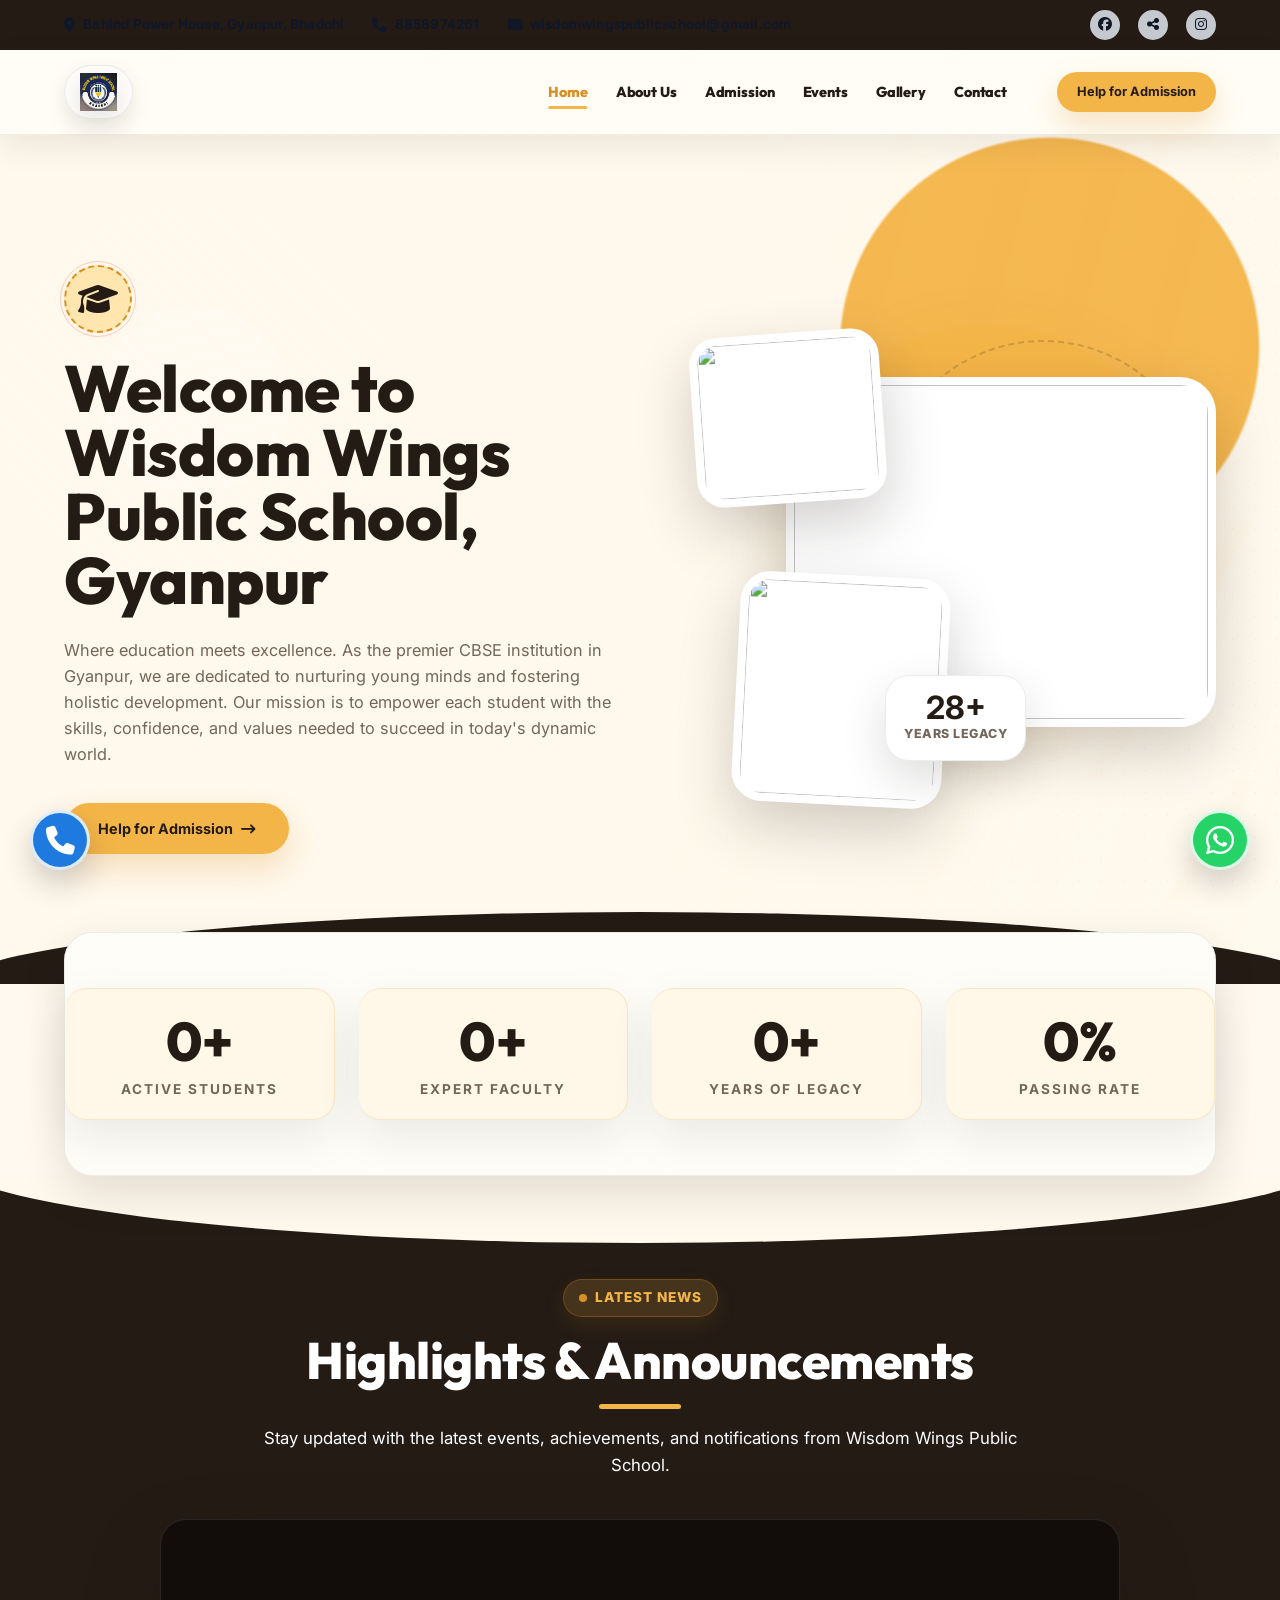
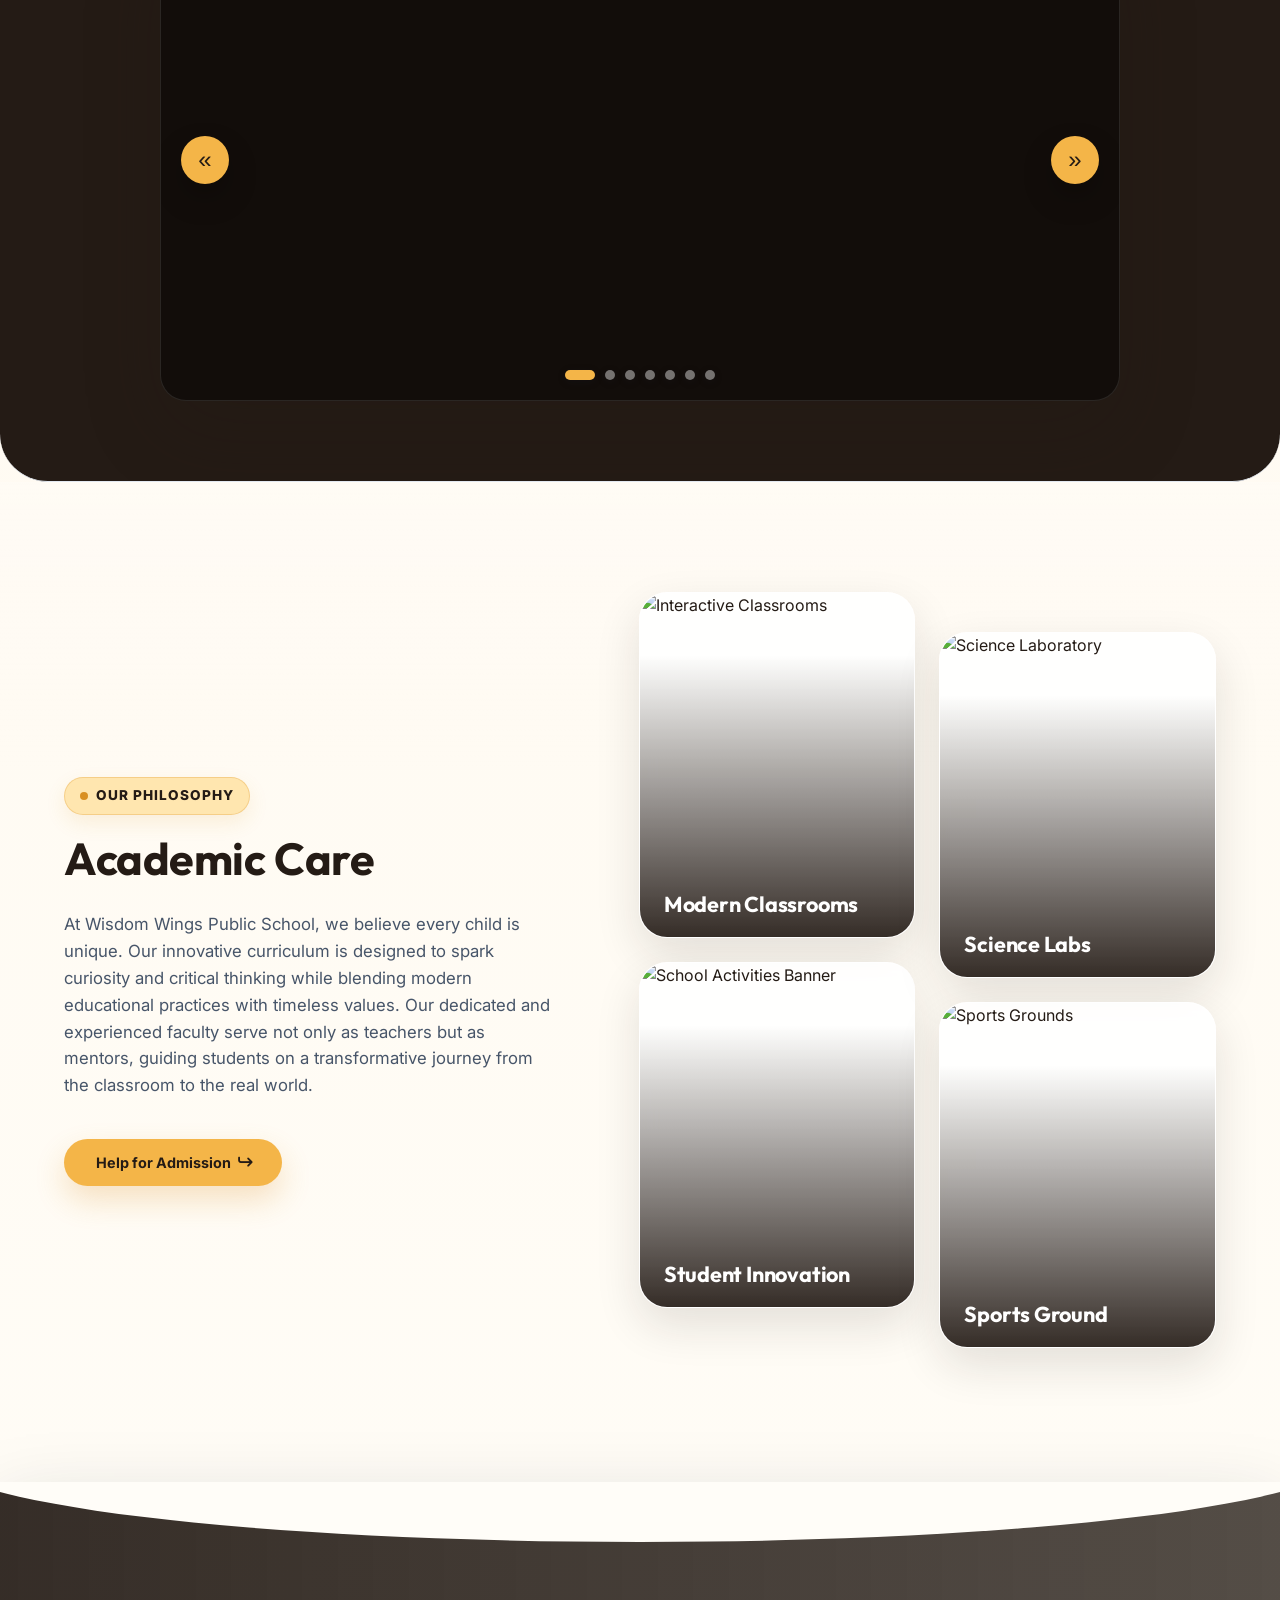
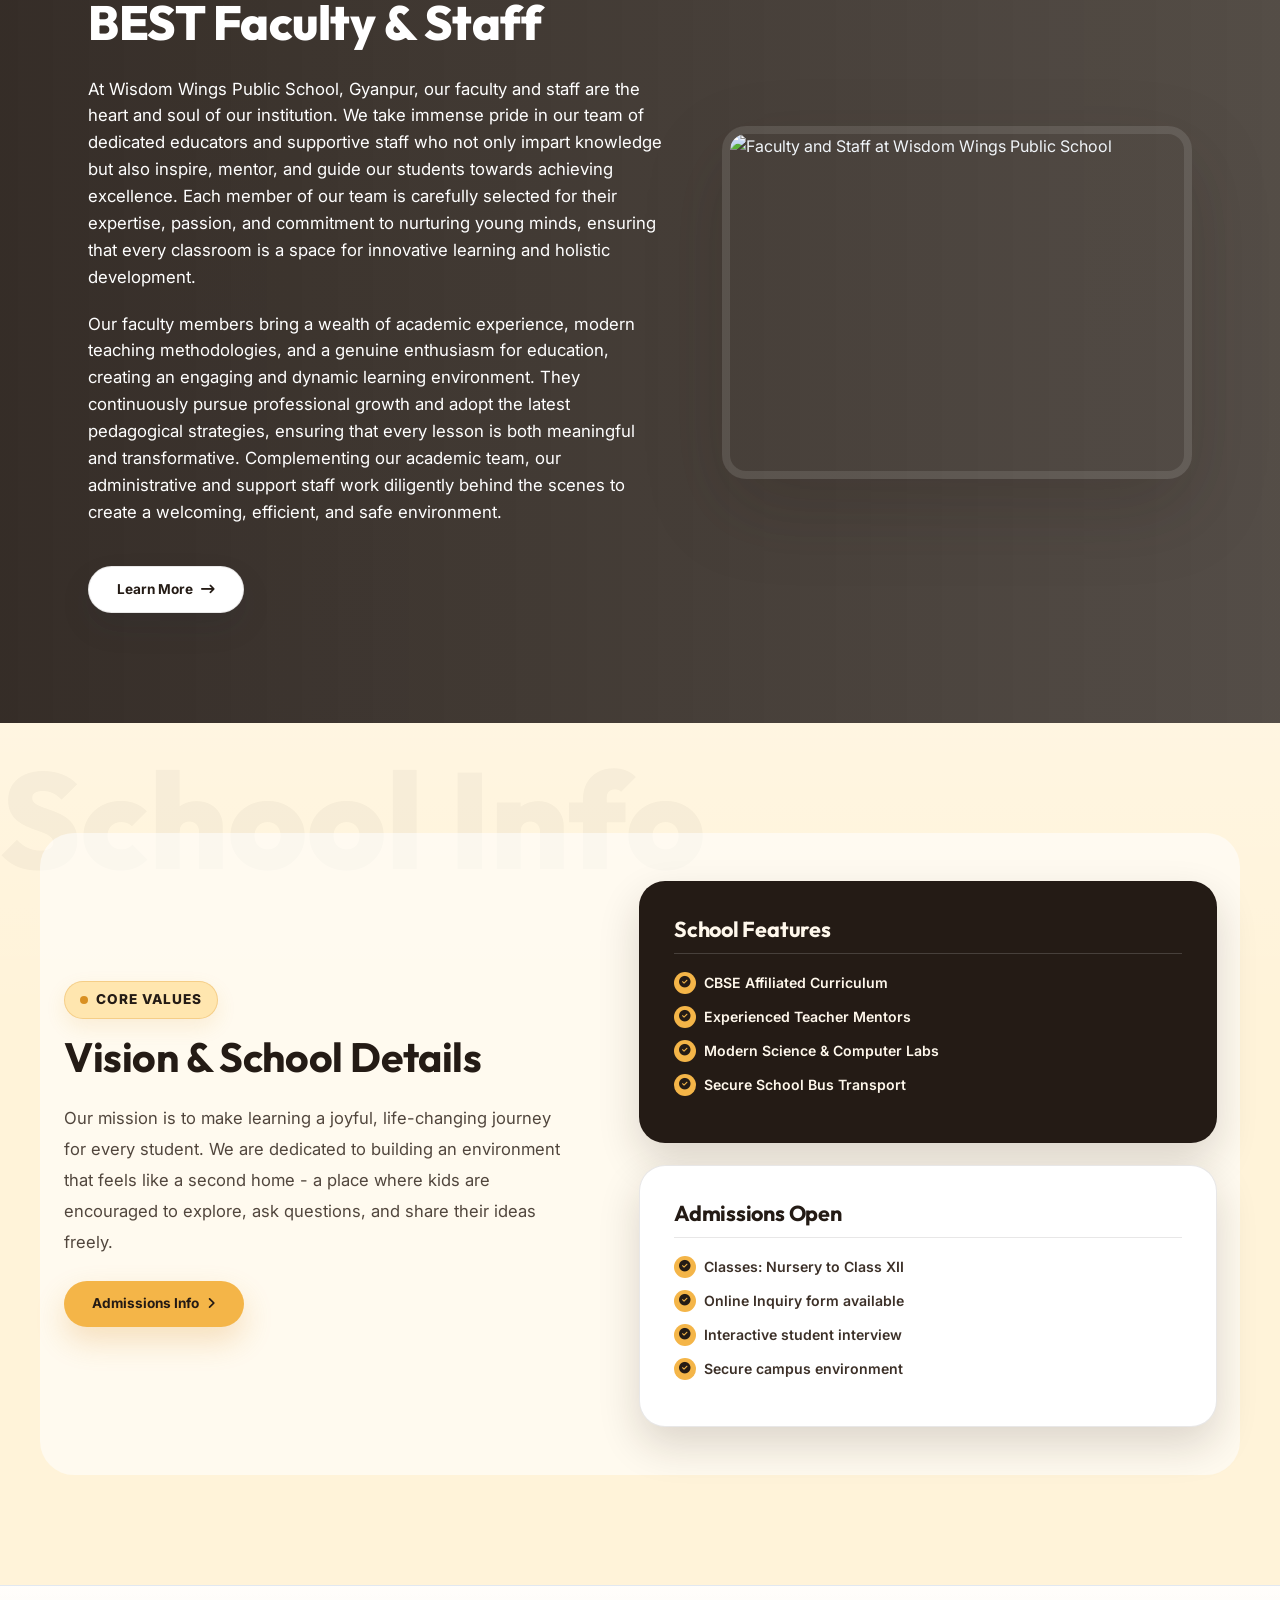
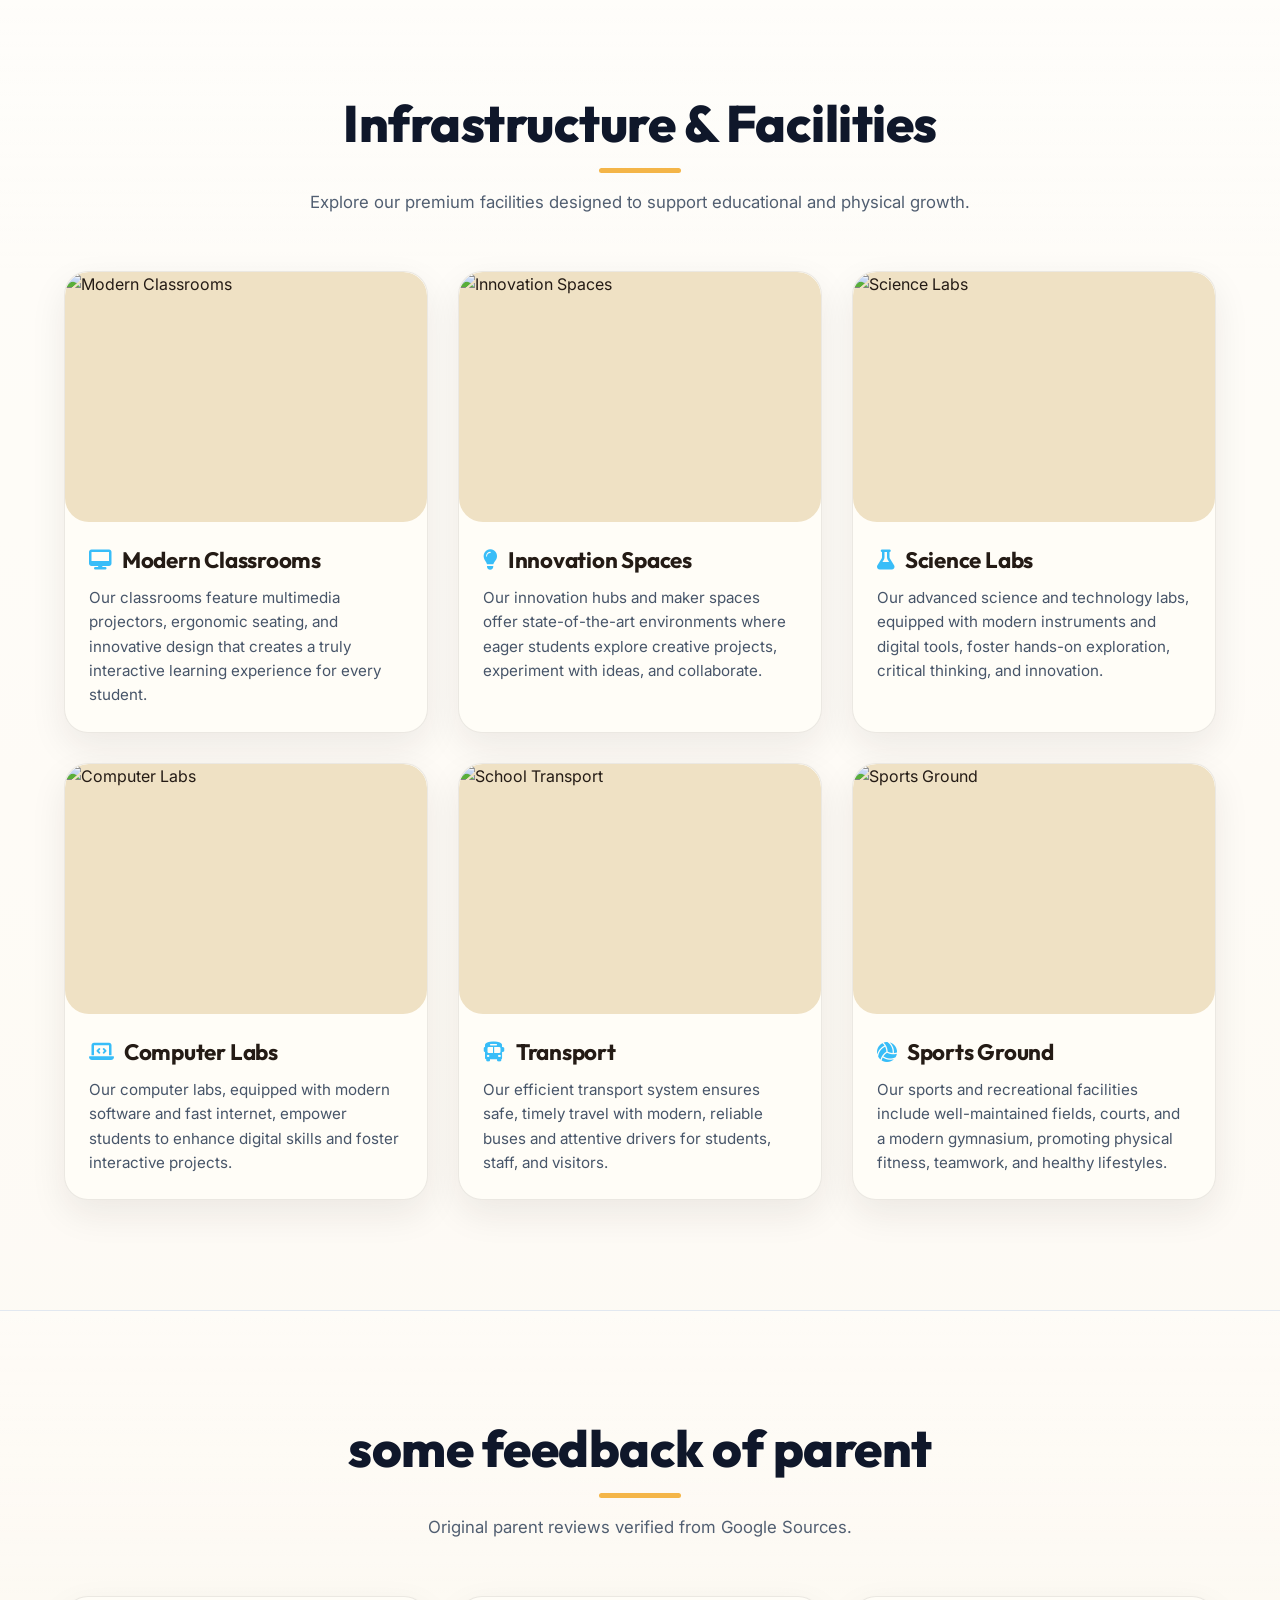
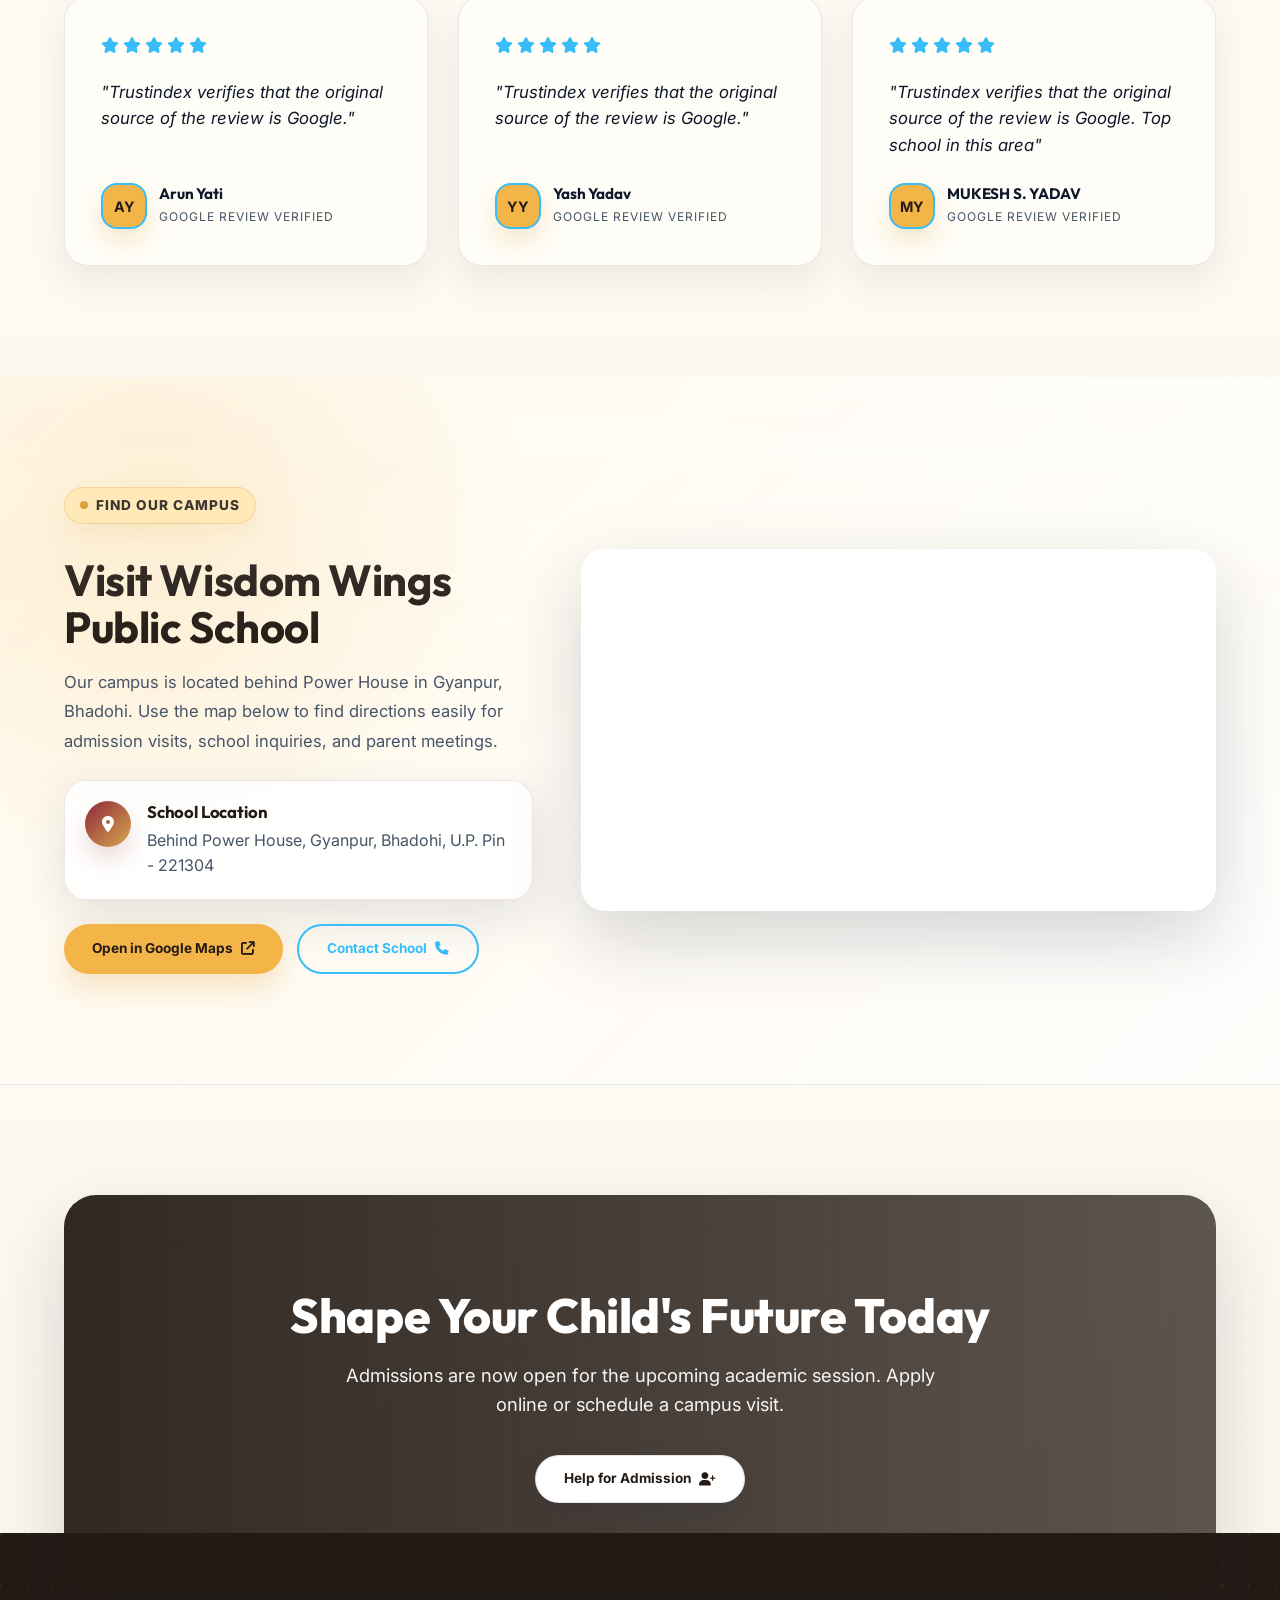
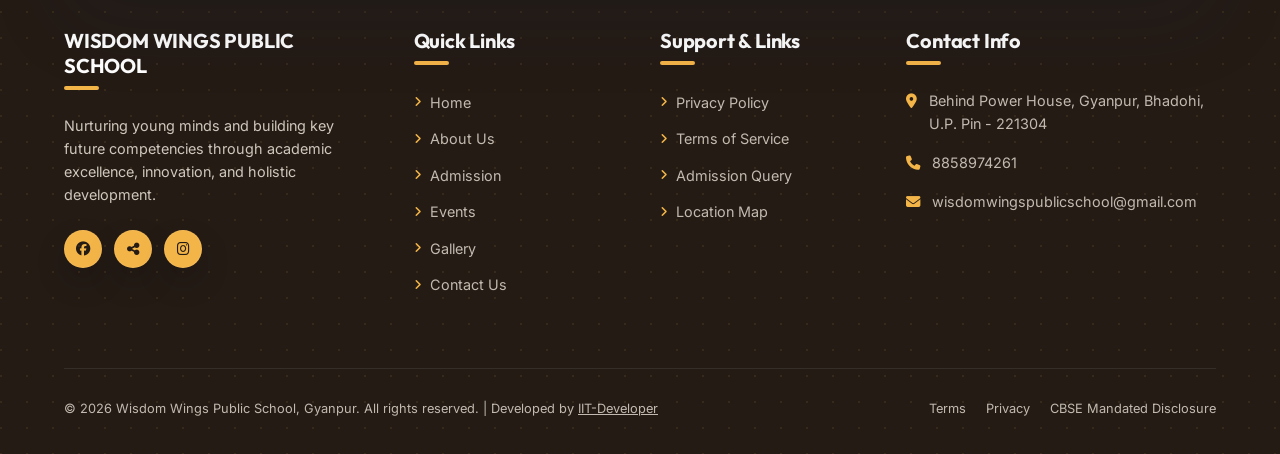
==== index.html @ 1360a6ae "Add homepage slider videos and update assets" ====
<!DOCTYPE html>
<html lang="en">

<head>
  <meta charset="UTF-8">
  <meta name="viewport" content="width=device-width, initial-scale=1.0">
  <title>Wisdom Wings Public School | Gyanpur</title>
  <meta name="application-name" content="Wisdom Wings Public School">
  <meta name="description"
    content="Welcome to Wisdom Wings Public School, Gyanpur, Bhadohi. A premier CBSE institution dedicated to academic excellence, experienced faculty, and holistic development. Apply online today.">
    <link rel="icon" type="image/png" href="assets/original/logo-150x150.png">
  <link rel="apple-touch-icon" href="assets/original/logo-150x150.png">
  <link rel="stylesheet" href="assets/css/style.css">
  <link rel="stylesheet" href="https://cdnjs.cloudflare.com/ajax/libs/font-awesome/6.4.0/css/all.min.css">
</head>

<body>

  <!-- Top Info Strip -->
  <div class="top-bar">
    <div class="container">
      <div class="top-bar-info">
        <span><i class="fa-solid fa-location-dot"></i> Behind Power House, Gyanpur, Bhadohi</span>
        <span><i class="fa-solid fa-phone"></i> <a href="tel:8858974261">8858974261</a></span>
        <span><i class="fa-solid fa-envelope"></i> <a
            href="mailto:wisdomwingspublicschool@gmail.com">wisdomwingspublicschool@gmail.com</a></span>
      </div>
      <div class="top-bar-socials">
        <a href="https://www.facebook.com/profile.php?id=61572774916965" target="_blank" rel="noopener noreferrer"><i
            class="fa-brands fa-facebook"></i></a>
        <a href="contact.html" aria-label="Contact Wisdom Wings Public School"><i class="fa-solid fa-share-nodes"></i></a>
        <a href="https://www.instagram.com/wisdomwingspublicschool/" target="_blank" rel="noopener noreferrer"><i
            class="fa-brands fa-instagram"></i></a>
      </div>
    </div>
  </div>

  <!-- Header Navigation -->
  <header>
    <div class="container">
      <div class="nav-container">

        <!-- Logo Left -->
        <a href="index.html" class="logo-center">
          <img src="assets/logo.png" alt="Wisdom Wings Public School Logo">
          <span class="logo-center-title">WISDOM WINGS PUBLIC SCHOOL</span>
          <span class="logo-center-subtitle">Gyanpur, Bhadohi</span>
        </a>

        <!-- Navigation Links (Consolidated) -->
        <ul class="nav-menu-left">
          <li><a href="index.html" class="nav-link active">Home</a></li>
          <li><a href="about.html" class="nav-link">About Us</a></li>
          <li><a href="admission.html" class="nav-link">Admission</a></li>
          <li><a href="events.html" class="nav-link">Events</a></li>
          <li><a href="gallery.html" class="nav-link">Gallery</a></li>
          <li><a href="contact.html" class="nav-link">Contact</a></li>
          <li class="mobile-only" style="margin-top: 15px;"><a href="https://wa.me/918858974261?text=Hello%20Wisdom%20Wingsedu%20School%2C%20I%20need%20help%20for%20admission.%20Please%20share%20admission%20details%2C%20fees%2C%20documents%2C%20and%20visit%2Finquiry%20process." class="btn btn-primary" target="_blank" rel="noopener noreferrer"
              style="width: 100%;">Help for Admission</a></li>
        </ul>

        <!-- Navigation Right utility (CTA only) -->
        <div class="nav-utils-right">
          <a href="https://wa.me/918858974261?text=Hello%20Wisdom%20Wingsedu%20School%2C%20I%20need%20help%20for%20admission.%20Please%20share%20admission%20details%2C%20fees%2C%20documents%2C%20and%20visit%2Finquiry%20process." class="btn btn-primary" target="_blank" rel="noopener noreferrer" style="padding: 10px 20px; font-size: 0.8rem;">Help for Admission</a>
        </div>

        <button class="mobile-menu-toggle" aria-label="Toggle menu">
          <span></span>
          <span></span>
          <span></span>
        </button>
      </div>
    </div>
  </header>

  <!-- Hero Section -->
  <section class="hero">
    <div class="container">
      <div class="hero-content">
        <!-- Floating crest outline icon overlay -->
        <div class="hero-crest">
          <i class="fa-solid fa-graduation-cap"></i>
        </div>
        <h1>Welcome to Wisdom Wings Public School, Gyanpur</h1>
        <p>Where education meets excellence. As the premier CBSE institution in Gyanpur, we are dedicated to nurturing
          young minds and fostering holistic development. Our mission is to empower each student with the skills,
          confidence, and values needed to succeed in today's dynamic world.</p>
        <div class="hero-buttons">
          <a href="https://wa.me/918858974261?text=Hello%20Wisdom%20Wingsedu%20School%2C%20I%20need%20help%20for%20admission.%20Please%20share%20admission%20details%2C%20fees%2C%20documents%2C%20and%20visit%2Finquiry%20process." class="btn btn-slanted-pill" target="_blank" rel="noopener noreferrer">Help for Admission <i
              class="fa-solid fa-arrow-right-long"></i></a>
        </div>
      </div>
      <div class="hero-school-showcase" aria-hidden="true">
        <div class="hero-photo hero-photo-main">
          <img loading="eager" decoding="async" src="assets/original/DSC01743-scaled.jpg" alt="">
        </div>
        <div class="hero-photo hero-photo-small">
          <img loading="eager" decoding="async" src="assets/original/dsc_01432.jpg" alt="">
        </div>
        <div class="hero-photo hero-photo-tall">
          <img loading="eager" decoding="async" src="assets/original/DSC01432-scaled.jpg" alt="">
        </div>
        <div class="hero-experience-badge">
          <strong>28+</strong>
          <span>Years Legacy</span>
        </div>
      </div>
    </div>
  </section>

  <!-- Key Metrics / Stats Section -->
  <div class="container">
    <div class="stats">
      <div class="stats-grid">
        <div class="stat-card">
          <h3 class="stat-count" data-target="1200" data-suffix="+">0+</h3>
          <p>Active Students</p>
        </div>
        <div class="stat-card">
          <h3 class="stat-count" data-target="45" data-suffix="+">0+</h3>
          <p>Expert Faculty</p>
        </div>
        <div class="stat-card">
          <h3 class="stat-count" data-target="28" data-suffix="+">0+</h3>
          <p>Years of Legacy</p>
        </div>
        <div class="stat-card">
          <h3 class="stat-count" data-target="100" data-suffix="%">0%</h3>
          <p>Passing Rate</p>
        </div>
      </div>
    </div>
  </div>

  <!-- Highlights & Announcements Carousel -->
  <section class="announcements-section">
    <div class="container">
      <div class="section-header" style="text-align: center; margin-bottom: 40px;">
        <span class="hero-tagline">LATEST NEWS</span>
        <h2>Highlights & Announcements</h2>
        <p>Stay updated with the latest events, achievements, and notifications from Wisdom Wings Public School.</p>
      </div>
      <div class="carousel-container">
        <div class="carousel-slider" id="announcementsSlider">
          <div class="carousel-slide">
            <video playsinline loop muted autoplay class="slider-video">
              <source src="assets/original/video1.mp4" type="video/mp4">
              Your browser does not support the video tag.
            </video>
          </div>
          <div class="carousel-slide">
            <video playsinline loop muted autoplay class="slider-video">
              <source src="assets/original/video2.mp4" type="video/mp4">
              Your browser does not support the video tag.
            </video>
          </div>
          <div class="carousel-slide">
            <img loading="lazy" decoding="async" src="assets/original/wisdomwingsedu-public-school-web-banner-3-1024x427.png" alt="Wisdom Wings Public School Web Banner">
          </div>
          <div class="carousel-slide">
            <img loading="lazy" decoding="async" src="assets/original/untitled_design_93.png" alt="Admission Notice 2026-27">
          </div>
          <div class="carousel-slide">
            <img loading="lazy" decoding="async" src="assets/original/untitled_design_98.png" alt="School Notice - Session 2026">
          </div>
          <div class="carousel-slide">
            <img loading="lazy" decoding="async" src="assets/original/untitled_design_99.png" alt="Academic Banner">
          </div>
          <div class="carousel-slide">
            <img loading="lazy" decoding="async" src="assets/original/untitled_design_100.png" alt="Digital Notice">
          </div>
        </div>

        <!-- Controls -->
        <button class="carousel-control prev" id="prevBtn" aria-label="Previous Slide">&laquo;</button>
        <button class="carousel-control next" id="nextBtn" aria-label="Next Slide">&raquo;</button>

        <!-- Indicators -->
        <div class="carousel-indicators" id="carouselIndicators">
          <span class="indicator active" data-slide="0"></span>
          <span class="indicator" data-slide="1"></span>
          <span class="indicator" data-slide="2"></span>
          <span class="indicator" data-slide="3"></span>
          <span class="indicator" data-slide="4"></span>
          <span class="indicator" data-slide="5"></span>
          <span class="indicator" data-slide="6"></span>
        </div>
      </div>
    </div>
  </section>

  <!-- Asymmetrical Focus Grid ("Our Programs") -->
  <section>
    <div class="container">
      <div class="asym-grid-container">

        <!-- Left details -->
        <div class="asym-grid-left">
          <span class="hero-tagline">Our Philosophy</span>
          <h2 style="font-size: 2.8rem; margin-bottom: 24px;">Academic Care</h2>
          <p style="margin-bottom: 30px; font-size: 1.05rem; color: var(--text-light);">At Wisdom Wings Public School, we
            believe every child is unique. Our innovative curriculum is designed to spark curiosity and critical
            thinking while blending modern educational practices with timeless values. Our dedicated and experienced
            faculty serve not only as teachers but as mentors, guiding students on a transformative journey from the
            classroom to the real world.</p>

          <a href="https://wa.me/918858974261?text=Hello%20Wisdom%20Wingsedu%20School%2C%20I%20need%20help%20for%20admission.%20Please%20share%20admission%20details%2C%20fees%2C%20documents%2C%20and%20visit%2Finquiry%20process." class="btn-slanted-pill" target="_blank" rel="noopener noreferrer" style="margin-top: 10px;" target="_blank" rel="noopener noreferrer">Help for Admission <i class="fa-solid fa-arrow-turn-up" style="transform: rotate(90deg);"></i>
          </a>
        </div>

        <!-- Right staggered card grid -->
        <div class="asym-grid-right">
          <div class="asym-card-col">
            <div class="asym-card">
              <img loading="lazy" decoding="async" src="assets/original/dsc_01432.jpg" alt="Interactive Classrooms">
              <div class="asym-card-overlay">
                <h3>Modern Classrooms</h3>
              </div>
            </div>
            <div class="asym-card">
              <img loading="lazy" decoding="async" src="assets/original/whatsapp_image.jpg" alt="School Activities Banner">
              <div class="asym-card-overlay">
                <h3>Student Innovation</h3>
              </div>
            </div>
          </div>

          <div class="asym-card-col">
            <div class="asym-card">
              <img loading="lazy" decoding="async" src="assets/gallery/science_lab.png" alt="Science Laboratory">
              <div class="asym-card-overlay">
                <h3>Science Labs</h3>
              </div>
            </div>
            <div class="asym-card">
              <img loading="lazy" decoding="async" src="assets/generated/school-sports-ground-v2.jpg" alt="Sports Grounds">
              <div class="asym-card-overlay">
                <h3>Sports Ground</h3>
              </div>
            </div>
          </div>
        </div>

      </div>
    </div>
  </section>

  <!-- Crimson Story Full Width Block ("Embark on a Journey" / BEST Faculty & Staff) -->
  <section class="story-section">
    <div class="container">
      <div class="story-grid">
        <div class="story-content">
          <h2>BEST Faculty & Staff</h2>
          <p>At Wisdom Wings Public School, Gyanpur, our faculty and staff are the heart and soul of our institution. We take
            immense pride in our team of dedicated educators and supportive staff who not only impart knowledge but also
            inspire, mentor, and guide our students towards achieving excellence. Each member of our team is carefully
            selected for their expertise, passion, and commitment to nurturing young minds, ensuring that every
            classroom is a space for innovative learning and holistic development.</p>
          <p>Our faculty members bring a wealth of academic experience, modern teaching methodologies, and a genuine
            enthusiasm for education, creating an engaging and dynamic learning environment. They continuously pursue
            professional growth and adopt the latest pedagogical strategies, ensuring that every lesson is both
            meaningful and transformative. Complementing our academic team, our administrative and support staff work
            diligently behind the scenes to create a welcoming, efficient, and safe environment.</p>
          <a href="about.html" class="btn btn-white" style="margin-top: 20px;">Learn More <i
              class="fa-solid fa-arrow-right-long"></i></a>
        </div>

        <!-- Overlapping container image -->
        <div class="story-img-container">
          <div class="story-overlapping-card">
            <img loading="lazy" decoding="async" src="assets/original/school_image_1.jpg" alt="Faculty and Staff at Wisdom Wings Public School">
          </div>
        </div>
      </div>
    </div>
  </section>

  <!-- Split Programs Section (Academics lists with backdrop text watermark) -->
  <section class="backdrop-watermark-container">
    <!-- Huge backdrop text overlay -->
    <div class="backdrop-watermark">School Info</div>

    <div class="container" style="position: relative; z-index: 2;">
      <div class="split-programs-grid">

        <div style="padding-right: 20px;">
          <span class="hero-tagline">Core Values</span>
          <h2 style="font-size: 2.5rem; margin-bottom: 24px; font-weight: 700;">Vision & School Details</h2>
          <p style="color: var(--text-light); margin-bottom: 24px;">Our mission is to make learning a joyful,
            life-changing journey for every student. We are dedicated to building an environment that feels like a
            second home - a place where kids are encouraged to explore, ask questions, and share their ideas freely.</p>
          <a href="admission.html" class="btn btn-primary">Admissions Info <i class="fa-solid fa-angle-right"></i></a>
        </div>

        <!-- Program grid blocks -->
        <div class="academics-boxes-row">
          <div class="academics-box-card accent-card">
            <h4>School Features</h4>
            <ul class="academics-list">
              <li><i class="fa-solid fa-circle-check"></i> CBSE Affiliated Curriculum</li>
              <li><i class="fa-solid fa-circle-check"></i> Experienced Teacher Mentors</li>
              <li><i class="fa-solid fa-circle-check"></i> Modern Science & Computer Labs</li>
              <li><i class="fa-solid fa-circle-check"></i> Secure School Bus Transport</li>
            </ul>
          </div>

          <div class="academics-box-card">
            <h4>Admissions Open</h4>
            <ul class="academics-list">
              <li><i class="fa-solid fa-circle-check"></i> Classes: Nursery to Class XII</li>
              <li><i class="fa-solid fa-circle-check"></i> Online Inquiry form available</li>
              <li><i class="fa-solid fa-circle-check"></i> Interactive student interview</li>
              <li><i class="fa-solid fa-circle-check"></i> Secure campus environment</li>
            </ul>
          </div>
        </div>

      </div>
    </div>
  </section>

  <!-- Facilities Grid Section -->
  <section class="section-bg">
    <div class="container">
      <div class="section-header">
        <h2>Infrastructure & Facilities</h2>
        <p>Explore our premium facilities designed to support educational and physical growth.</p>
      </div>
      <div class="facilities-grid">
        <div class="facility-card">
          <div class="facility-img">
            <img loading="lazy" decoding="async" src="assets/original/dsc_01432.jpg" alt="Modern Classrooms">
          </div>
          <div class="facility-info">
            <h3><i class="fa-solid fa-desktop"></i> Modern Classrooms</h3>
            <p>Our classrooms feature multimedia projectors, ergonomic seating, and innovative design that creates a
              truly interactive learning experience for every student.</p>
          </div>
        </div>
        <div class="facility-card">
          <div class="facility-img">
            <img loading="lazy" decoding="async" src="assets/original/whatsapp_image.jpg" alt="Innovation Spaces">
          </div>
          <div class="facility-info">
            <h3><i class="fa-solid fa-lightbulb"></i> Innovation Spaces</h3>
            <p>Our innovation hubs and maker spaces offer state-of-the-art environments where eager students explore
              creative projects, experiment with ideas, and collaborate.</p>
          </div>
        </div>
        <div class="facility-card">
          <div class="facility-img">
            <img loading="lazy" decoding="async" src="assets/gallery/science_lab.png" alt="Science Labs">
          </div>
          <div class="facility-info">
            <h3><i class="fa-solid fa-flask"></i> Science Labs</h3>
            <p>Our advanced science and technology labs, equipped with modern instruments and digital tools, foster
              hands-on exploration, critical thinking, and innovation.</p>
          </div>
        </div>
        <div class="facility-card">
          <div class="facility-img">
            <img loading="lazy" decoding="async" src="assets/generated/school-computer-lab.jpg" alt="Computer Labs">
          </div>
          <div class="facility-info">
            <h3><i class="fa-solid fa-laptop-code"></i> Computer Labs</h3>
            <p>Our computer labs, equipped with modern software and fast internet, empower students to enhance digital
              skills and foster interactive projects.</p>
          </div>
        </div>
        <div class="facility-card">
          <div class="facility-img">
            <img loading="lazy" decoding="async" src="assets/generated/school-transport-bus.jpg" alt="School Transport">
          </div>
          <div class="facility-info">
            <h3><i class="fa-solid fa-bus"></i> Transport</h3>
            <p>Our efficient transport system ensures safe, timely travel with modern, reliable buses and attentive
              drivers for students, staff, and visitors.</p>
          </div>
        </div>
        <div class="facility-card">
          <div class="facility-img">
            <img loading="lazy" decoding="async" src="assets/generated/school-sports-ground-v2.jpg" alt="Sports Ground">
          </div>
          <div class="facility-info">
            <h3><i class="fa-solid fa-volleyball"></i> Sports Ground</h3>
            <p>Our sports and recreational facilities include well-maintained fields, courts, and a modern gymnasium,
              promoting physical fitness, teamwork, and healthy lifestyles.</p>
          </div>
        </div>
      </div>
    </div>
  </section>

  <!-- Testimonials Section -->
  <section class="section-accent">
    <div class="container">
      <div class="section-header">
        <h2>some feedback of parent</h2>
        <p>Original parent reviews verified from Google Sources.</p>
      </div>
      <div class="testimonials-grid">
        <div class="testimonial-card">
          <div>
            <div class="testimonial-rating">
              <i class="fa-solid fa-star"></i>
              <i class="fa-solid fa-star"></i>
              <i class="fa-solid fa-star"></i>
              <i class="fa-solid fa-star"></i>
              <i class="fa-solid fa-star"></i>
            </div>
            <p class="testimonial-text">"Trustindex verifies that the original source of the review is Google."</p>
          </div>
          <div class="testimonial-author">
            <div class="author-avatar">AY</div>
            <div class="author-info">
              <h4>Arun Yati</h4>
              <span>Google Review Verified</span>
            </div>
          </div>
        </div>

        <div class="testimonial-card">
          <div>
            <div class="testimonial-rating">
              <i class="fa-solid fa-star"></i>
              <i class="fa-solid fa-star"></i>
              <i class="fa-solid fa-star"></i>
              <i class="fa-solid fa-star"></i>
              <i class="fa-solid fa-star"></i>
            </div>
            <p class="testimonial-text">"Trustindex verifies that the original source of the review is Google."</p>
          </div>
          <div class="testimonial-author">
            <div class="author-avatar">YY</div>
            <div class="author-info">
              <h4>Yash Yadav</h4>
              <span>Google Review Verified</span>
            </div>
          </div>
        </div>

        <div class="testimonial-card">
          <div>
            <div class="testimonial-rating">
              <i class="fa-solid fa-star"></i>
              <i class="fa-solid fa-star"></i>
              <i class="fa-solid fa-star"></i>
              <i class="fa-solid fa-star"></i>
              <i class="fa-solid fa-star"></i>
            </div>
            <p class="testimonial-text">"Trustindex verifies that the original source of the review is Google. Top
              school in this area"</p>
          </div>
          <div class="testimonial-author">
            <div class="author-avatar">MY</div>
            <div class="author-info">
              <h4>MUKESH S. YADAV</h4>
              <span>Google Review Verified</span>
            </div>
          </div>
        </div>
      </div>
    </div>
  </section>

  <!-- Campus Location Section -->
  <section class="campus-location-section">
    <div class="container">
      <div class="campus-location-grid">
        <div>
          <span class="hero-tagline">Find Our Campus</span>
          <h2>Visit Wisdom Wings Public School</h2>
          <p>Our campus is located behind Power House in Gyanpur, Bhadohi. Use the map below to find directions easily for admission visits, school inquiries, and parent meetings.</p>
          <div class="campus-location-card">
            <i class="fa-solid fa-location-dot"></i>
            <div>
              <h4>School Location</h4>
              <p>Behind Power House, Gyanpur, Bhadohi, U.P. Pin - 221304</p>
            </div>
          </div>
          <div class="campus-location-actions">
            <a class="btn btn-primary" href="https://www.google.com/maps/search/Behind+Power+House,+Gyanpur,+Bhadohi,+U.P.+Pin+-+221304/@25.333432,82.510755,96061m/data=!3m1!1e3?hl=en-IN&entry=ttu&g_ep=EgoyMDI2MDYwMy4xIKXMDSoASAFQAw%3D%3D" target="_blank" rel="noopener noreferrer">
              Open in Google Maps <i class="fa-solid fa-arrow-up-right-from-square"></i>
            </a>
            <a class="btn btn-outline" href="contact.html">Contact School <i class="fa-solid fa-phone"></i></a>
          </div>
        </div>
        <div class="map-mockup location-map home-location-map">
          <iframe
            class="google-map-frame"
            title="Wisdom Wings Public School location on Google Maps"
            loading="lazy"
            referrerpolicy="no-referrer-when-downgrade"
            src="https://maps.google.com/maps?q=Behind%20Power%20House%2C%20Gyanpur%2C%20Bhadohi%2C%20U.P.%20Pin%20-%20221304&t=&z=15&ie=UTF8&iwloc=&output=embed"></iframe>
        </div>
      </div>
    </div>
  </section>

  <!-- CTA Banner Section -->
  <section class="section-bg" style="border-bottom: none; padding-bottom: 0;">
    <div class="container">
      <div class="cta-banner">
        <h2>Shape Your Child's Future Today</h2>
        <p>Admissions are now open for the upcoming academic session. Apply online or schedule a campus visit.</p>
        <a href="https://wa.me/918858974261?text=Hello%20Wisdom%20Wingsedu%20School%2C%20I%20need%20help%20for%20admission.%20Please%20share%20admission%20details%2C%20fees%2C%20documents%2C%20and%20visit%2Finquiry%20process." class="btn btn-white" target="_blank" rel="noopener noreferrer">Help for Admission <i
            class="fa-solid fa-user-plus"></i></a>
      </div>
    </div>
  </section>

  <!-- Footer -->
  <footer>
    <div class="container">
      <div class="footer-grid">
        <div class="footer-col footer-about">
          <h4>WISDOM WINGS PUBLIC SCHOOL</h4>
          <p>Nurturing young minds and building key future competencies through academic excellence, innovation, and
            holistic development.</p>
          <div class="footer-about-socials">
            <a href="https://www.facebook.com/profile.php?id=61572774916965" target="_blank" rel="noopener noreferrer"><i
                class="fa-brands fa-facebook"></i></a>
            <a href="contact.html" aria-label="Contact Wisdom Wings Public School"><i class="fa-solid fa-share-nodes"></i></a>
            <a href="https://www.instagram.com/wisdomwingspublicschool/" target="_blank" rel="noopener noreferrer"><i
                class="fa-brands fa-instagram"></i></a>
          </div>
        </div>

        <div class="footer-col">
          <h4>Quick Links</h4>
          <ul class="footer-links">
            <li><a href="index.html"><i class="fa-solid fa-angle-right"></i> Home</a></li>
            <li><a href="about.html"><i class="fa-solid fa-angle-right"></i> About Us</a></li>
            <li><a href="admission.html"><i class="fa-solid fa-angle-right"></i> Admission</a></li>
            <li><a href="events.html"><i class="fa-solid fa-angle-right"></i> Events</a></li>
            <li><a href="gallery.html"><i class="fa-solid fa-angle-right"></i> Gallery</a></li>
            <li><a href="contact.html"><i class="fa-solid fa-angle-right"></i> Contact Us</a></li>
          </ul>
        </div>

        <div class="footer-col">
          <h4>Support & Links</h4>
          <ul class="footer-links">
            <li><a href="privacy.html"><i class="fa-solid fa-angle-right"></i> Privacy Policy</a></li>
            <li><a href="terms.html"><i class="fa-solid fa-angle-right"></i> Terms of Service</a></li>
            <li><a href="admission.html"><i class="fa-solid fa-angle-right"></i> Admission Query</a></li>
            <li><a href="contact.html"><i class="fa-solid fa-angle-right"></i> Location Map</a></li>
          </ul>
        </div>

        <div class="footer-col">
          <h4>Contact Info</h4>
          <ul class="footer-contact-info">
            <li>
              <i class="fa-solid fa-location-dot"></i>
              <span>Behind Power House, Gyanpur, Bhadohi, U.P. Pin - 221304</span>
            </li>
            <li>
              <i class="fa-solid fa-phone"></i>
              <span>8858974261</span>
            </li>
            <li>
              <i class="fa-solid fa-envelope"></i>
              <span>wisdomwingspublicschool@gmail.com</span>
            </li>
          </ul>
        </div>
      </div>

      <div class="footer-bottom">
        <p>&copy; 2026 Wisdom Wings Public School, Gyanpur. All rights reserved. | Developed by <a href="https://github.com/iitdeveloper-git" target="_blank" rel="noopener noreferrer" style="color: inherit; text-decoration: underline;">IIT-Developer</a></p>
        <div class="footer-bottom-links">
          <a href="terms.html">Terms</a>
          <a href="privacy.html">Privacy</a>
          <a href="disclosure.html">CBSE Mandated Disclosure</a>
        </div>
      </div>
    </div>
  </footer>

  <!-- Floating Call Widget -->
  <a href="tel:8858974261" class="call-widget" aria-label="Call Wisdom Wings Public School">
    <i class="fa-solid fa-phone"></i>
  </a>
  <!-- Floating WhatsApp Widget -->
  <a href="https://wa.me/918858974261?text=Hello%20Wisdom%20Wingsedu%20School%2C%20I%20need%20help%20for%20admission.%20Please%20share%20admission%20details%2C%20fees%2C%20documents%2C%20and%20visit%2Finquiry%20process." class="whatsapp-widget" target="_blank" rel="noopener noreferrer" aria-label="Chat on WhatsApp">
    <i class="fa-brands fa-whatsapp"></i>
  </a>

  <!-- Script setup -->
  <script src="assets/js/main.js"></script>
</body>

</html>
---- assets/css/style.css ----
/* 
 * Wisdom Wings Public School - Earthy Organic & Playful Joyloo-Inspired Revamp Styling
 * Styled to match a modern organic educational layout: Outfit & Inter fonts,
 * terracotta orange, forest green, warm cream backgrounds, and deep chocolate brown text.
 */

@import url('https://fonts.googleapis.com/css2?family=Inter:wght@300;400;500;600;700&family=Outfit:wght@300;400;500;600;700;800&family=Playfair+Display:wght@600;700&display=swap');

:root {
  /* Joyloo Organic Colors */
  --primary-color: #38BDF8;       /* Terracotta Orange */
  --primary-hover: #0EA5E9;       /* Darker Terracotta Orange */
  --secondary-color: #0284C7;     /* Rich Forest Green */
  --accent-color: #38BDF8;        /* Sun Yellow */
  --accent-gold: #0EA5E9;         /* Legacy gold alias */
  --accent-blue: #38BDF8;         /* Sky Blue */
  --bg-cream: #F1F5F9;            /* Warm Earthy Sand background */
  --bg-white: #ffffff;
  --text-dark: #0F172A;           /* Deep Chocolate Brown for headers */
  --text-body: #1E293B;           /* Warm dark brown-gray for readability */
  --text-light: #475569;          /* Muted earthy gray for secondary text */
  --border-color: #E2E8F0;        /* Soft warm sand border */
  --bg-dark-charcoal: #0F172A;    /* Deep Chocolate Brown for footers */
  
  /* Modern Shadows */
  --shadow-sm: 0 4px 12px rgba(15, 23, 42, 0.02);
  --shadow-md: 0 12px 24px rgba(15, 23, 42, 0.04);
  --shadow-lg: 0 24px 48px rgba(15, 23, 42, 0.06);
  --shadow-premium: 0 35px 70px -15px rgba(15, 23, 42, 0.1);
  
  /* Dimensions & Settings */
  --max-width: 1200px;
  --header-height: 90px;
  --transition-smooth: all 0.35s cubic-bezier(0.25, 1, 0.5, 1);
  --border-radius-sm: 12px;
  --border-radius: 28px;
  --border-radius-lg: 40px;
}

/* Reset & Setup */
* {
  margin: 0;
  padding: 0;
  box-sizing: border-box;
}

html {
  scroll-behavior: smooth;
  font-size: 16px;
}

body {
  font-family: 'Inter', sans-serif;
  color: var(--text-body);
  background-color: var(--bg-cream);
  line-height: 1.6;
  overflow-x: hidden;
}

h1, h2, h3, h4, h5, h6 {
  font-family: 'Outfit', sans-serif;
  color: var(--text-dark);
  font-weight: 700;
  line-height: 1.25;
}

a {
  text-decoration: none;
  color: inherit;
  transition: var(--transition-smooth);
}

img {
  max-width: 100%;
  height: auto;
  display: block;
}

/* Top info strip */
.top-bar {
  background-color: var(--bg-cream);
  color: var(--text-dark);
  font-size: 0.85rem;
  padding: 10px 0;
  font-weight: 600;
  letter-spacing: 0.2px;
  border-bottom: 1px solid rgba(0, 0, 0, 0.05);
}

.top-bar a,
.top-bar span,
.top-bar i {
  color: var(--text-dark) !important;
}

.top-bar a:hover {
  color: var(--primary-color) !important;
}

.top-bar .container {
  display: flex;
  justify-content: space-between;
  align-items: center;
}

.top-bar-info {
  display: flex;
  gap: 28px;
  flex-wrap: wrap;
}

.top-bar-info span {
  display: flex;
  align-items: center;
  gap: 8px;
}

.top-bar-info i {
  color: var(--primary-color);
  font-size: 0.9rem;
}

.top-bar-info a:hover {
  color: var(--primary-color);
}

.top-bar-socials {
  display: flex;
  gap: 18px;
}

.top-bar-socials a {
  opacity: 0.85;
  color: var(--text-dark);
  background-color: var(--border-color);
  width: 30px;
  height: 30px;
  display: flex;
  align-items: center;
  justify-content: center;
  border-radius: 50%;
  transition: var(--transition-smooth);
}

.top-bar-socials a:hover {
  color: var(--bg-white) !important;
  background-color: var(--primary-color);
  transform: translateY(-2px);
  opacity: 1;
}

/* Header Navbar: Logo at Center, Links Left, Icons Right */
header {
  background-color: rgba(255, 255, 255, 0.85);
  backdrop-filter: blur(20px);
  -webkit-backdrop-filter: blur(20px);
  position: sticky;
  top: 0;
  z-index: 100;
  border-bottom: 1px solid rgba(241, 230, 223, 0.8);
  box-shadow: 0 4px 30px rgba(46, 26, 23, 0.01);
  transition: var(--transition-smooth);
}

header.scrolled {
  box-shadow: var(--shadow-md);
  background-color: rgba(255, 255, 255, 0.98);
}

.container {
  width: 100%;
  max-width: var(--max-width);
  margin: 0 auto;
  padding: 0 24px;
}

.nav-container {
  display: flex;
  justify-content: space-between;
  align-items: center;
  height: var(--header-height);
}

/* Navigation Links (Right side in desktop layout) */
.nav-menu-left {
  display: flex;
  list-style: none;
  gap: clamp(16px, 2.2vw, 32px);
  margin-left: auto;
  margin-right: clamp(16px, 2.5vw, 40px);
}

/* Left Logo Panel */
.logo-center {
  display: flex;
  align-items: center;
  gap: 12px;
  text-align: left;
  padding: 0;
}

.logo-center img {
  height: 68px;
  width: auto;
  transition: var(--transition-smooth);
}

.logo-center:hover img {
  transform: scale(1.05) rotate(-1deg);
}

.logo-center-title,
.logo-center-subtitle {
  display: none;
}

/* Header Utilities (Right side) */
.nav-utils-right {
  display: flex;
  align-items: center;
  justify-content: flex-end;
  gap: 20px;
}

.nav-link {
  font-family: 'Outfit', sans-serif;
  font-weight: 600;
  font-size: 0.9rem;
  color: var(--text-dark);
  text-transform: uppercase;
  letter-spacing: 0.8px;
  position: relative;
  padding: 8px 0;
}

.nav-link::after {
  content: '';
  position: absolute;
  bottom: 0;
  left: 50%;
  width: 0;
  height: 3px;
  background-color: var(--primary-color);
  transition: var(--transition-smooth);
  transform: translateX(-50%);
  border-radius: 2px;
}

.nav-link:hover, .nav-link.active {
  color: var(--primary-color);
}

.nav-link.active::after, .nav-link:hover::after {
  width: 100%;
}

/* Buttons and Links */
.btn {
  display: inline-flex;
  align-items: center;
  justify-content: center;
  padding: 12px 28px;
  border-radius: 50px;
  font-weight: 700;
  font-size: 0.85rem;
  text-transform: uppercase;
  letter-spacing: 0.5px;
  cursor: pointer;
  transition: var(--transition-smooth);
  border: 2px solid transparent;
  gap: 8px;
}

.btn-primary {
  background: var(--primary-color);
  color: var(--bg-white);
  box-shadow: 0 6px 16px rgba(255, 92, 53, 0.25);
  border: none;
}

.btn-primary:hover {
  background-color: var(--primary-hover);
  transform: translateY(-2px);
  box-shadow: 0 10px 24px rgba(255, 92, 53, 0.35);
}

.btn-outline {
  border: 2px solid var(--primary-color);
  color: var(--primary-color);
  background-color: transparent;
}

.btn-outline:hover {
  background-color: var(--primary-color);
  color: var(--bg-white);
  transform: translateY(-2px);
  box-shadow: 0 6px 16px rgba(255, 92, 53, 0.2);
}

.btn-white {
  background-color: var(--bg-white);
  color: var(--primary-color);
  box-shadow: 0 4px 12px rgba(255, 92, 53, 0.08);
}

.btn-white:hover {
  background-color: var(--bg-cream);
  transform: translateY(-2px);
  box-shadow: 0 8px 24px rgba(255, 92, 53, 0.15);
}

/* Slanted / Rounded Style Button */
.btn-slanted-pill {
  background-color: var(--primary-color);
  color: var(--bg-white);
  padding: 12px 32px;
  border-radius: 50px;
  font-weight: 700;
  font-size: 0.9rem;
  letter-spacing: 0.5px;
  display: inline-flex;
  align-items: center;
  gap: 8px;
  box-shadow: 0 6px 16px rgba(255, 92, 53, 0.2);
}

.btn-slanted-pill:hover {
  background-color: var(--primary-hover);
  transform: translateY(-2px) scale(1.02);
  box-shadow: 0 10px 24px rgba(255, 92, 53, 0.3);
}

/* Mobile Menu Toggle */
.mobile-menu-toggle {
  display: none;
  background: none;
  border: none;
  cursor: pointer;
  padding: 5px;
  z-index: 110;
}

.mobile-menu-toggle span {
  display: block;
  width: 24px;
  height: 2px;
  background-color: var(--text-dark);
  margin: 5px 0;
  transition: var(--transition-smooth);
}

/* Page Banner */
.page-banner {
  background: linear-gradient(rgba(46, 26, 23, 0.5), rgba(46, 26, 23, 0.7)), url('../original/school_image_1.jpg') no-repeat center center/cover;
  color: var(--bg-cream);
  padding: 100px 0;
  text-align: center;
  position: relative;
  border-bottom: 8px solid var(--primary-color);
}

.page-banner h1 {
  font-size: 3.4rem;
  font-weight: 800;
  margin-bottom: 12px;
  color: var(--bg-white);
  letter-spacing: -0.5px;
}

.breadcrumbs {
  display: flex;
  justify-content: center;
  gap: 8px;
  font-size: 0.85rem;
  opacity: 0.85;
  text-transform: uppercase;
  letter-spacing: 1px;
  font-weight: 700;
}

.breadcrumbs a:hover {
  text-decoration: underline;
  color: var(--primary-color);
}

/* General Layout Styles */
section {
  padding: 110px 0;
}

.section-bg {
  background-color: var(--bg-white);
  border-top: 1px solid var(--border-color);
  border-bottom: 1px solid var(--border-color);
}

.section-accent {
  background-color: var(--bg-white);
}

.section-header {
  text-align: center;
  max-width: 750px;
  margin: 0 auto 75px auto;
}

.section-header h2 {
  font-size: 2.8rem;
  color: var(--text-dark);
  margin-bottom: 16px;
  font-weight: 800;
  position: relative;
}

.section-header h2::after {
  content: '';
  display: block;
  width: 60px;
  height: 5px;
  background-color: var(--primary-color);
  margin: 16px auto 0 auto;
  border-radius: 10px;
}

.section-header p {
  font-size: 1.05rem;
  color: var(--text-light);
}

/* Elegant Backdrop Text overlay */
.backdrop-watermark-container {
  position: relative;
  overflow: visible;
}

.backdrop-watermark {
  position: absolute;
  top: 10px;
  left: 0;
  width: 100%;
  font-family: 'Outfit', sans-serif;
  font-size: 7.5rem;
  font-weight: 800;
  color: rgba(255, 92, 53, 0.025); /* Faint terracotta orange watermark */
  text-align: left;
  line-height: 1;
  pointer-events: none;
  z-index: 1;
}

/* Hero Section (Cozy Organic Sand Background) */
.hero {
  position: relative;
  padding: 130px 0;
  background: linear-gradient(rgba(250, 246, 240, 0.85), rgba(250, 246, 240, 0.98)), url('../original/school_image_1.jpg') no-repeat center center/cover;
  min-height: 700px;
  display: flex;
  align-items: center;
  justify-content: center;
  color: var(--text-dark);
  text-align: center;
}

.hero-content {
  max-width: 850px;
  margin: 0 auto;
  animation: slideUp 0.8s cubic-bezier(0.25, 1, 0.5, 1);
}

.hero-crest {
  width: 80px;
  height: 80px;
  border: 2px dashed rgba(255, 92, 53, 0.6);
  border-radius: 50%;
  display: flex;
  align-items: center;
  justify-content: center;
  margin: 0 auto 24px auto;
  color: var(--primary-color);
  font-size: 2rem;
  position: relative;
}

.hero-crest::after {
  content: '';
  position: absolute;
  top: -6px;
  left: -6px;
  right: -6px;
  bottom: -6px;
  border: 1px solid rgba(255, 92, 53, 0.3);
  border-radius: 50%;
}

.hero h1 {
  font-size: 4.2rem;
  color: var(--text-dark);
  line-height: 1.15;
  margin-bottom: 24px;
  font-weight: 800;
  letter-spacing: -0.5px;
}

.hero p {
  font-size: 1.15rem;
  color: var(--text-body);
  margin-bottom: 36px;
  max-width: 700px;
  margin-left: auto;
  margin-right: auto;
}

.hero-buttons {
  display: flex;
  gap: 20px;
  justify-content: center;
  flex-wrap: wrap;
}

.hero-tagline {
  display: inline-block;
  background-color: #FBECE5;
  color: var(--primary-color);
  font-size: 0.85rem;
  font-weight: 800;
  padding: 6px 18px;
  border-radius: 30px;
  margin-bottom: 16px;
  text-transform: uppercase;
  letter-spacing: 1px;
}

/* Stats Section Overlay */
.stats {
  background-color: var(--primary-color);
  color: var(--bg-white);
  padding: 55px 0;
  position: relative;
  margin-top: -60px;
  z-index: 10;
  border-radius: var(--border-radius-lg);
  box-shadow: 0 15px 35px rgba(255, 92, 53, 0.2);
}

.stats-grid {
  display: grid;
  grid-template-columns: repeat(4, 1fr);
  gap: 24px;
  text-align: center;
}

.stat-card h3 {
  font-size: 3.4rem;
  font-weight: 800;
  color: var(--bg-white);
  margin-bottom: 4px;
}

.stat-card p {
  font-size: 0.85rem;
  font-weight: 700;
  text-transform: uppercase;
  letter-spacing: 2px;
  color: rgba(255, 255, 255, 0.9);
}

/* Asymmetrical Focus Cards Grid */
.asym-grid-container {
  display: grid;
  grid-template-columns: 1fr 1.1fr;
  gap: 50px;
  align-items: center;
}

.asym-grid-left {
  padding-right: 30px;
}

.asym-grid-right {
  display: grid;
  grid-template-columns: 1fr 1fr;
  gap: 24px;
  position: relative;
}

.asym-grid-right .asym-card-col:nth-child(2) {
  margin-top: 40px;
}

.asym-card {
  background-color: var(--bg-white);
  border-radius: 40px 12px 40px 12px; /* Distinct Joyloo asymmetric card shape */
  overflow: hidden;
  box-shadow: var(--shadow-md);
  border: 2px solid var(--border-color);
  transition: var(--transition-smooth);
  aspect-ratio: 4/5;
  position: relative;
  cursor: pointer;
  margin-bottom: 24px;
}

.asym-card img {
  width: 100%;
  height: 100%;
  object-fit: cover;
  transition: var(--transition-smooth);
}

.asym-card-overlay {
  position: absolute;
  top: 0;
  left: 0;
  width: 100%;
  height: 100%;
  background: linear-gradient(transparent 30%, rgba(46, 26, 23, 0.9) 95%);
  display: flex;
  align-items: flex-end;
  padding: 24px;
  transition: var(--transition-smooth);
}

.asym-card-overlay h3 {
  color: var(--bg-white);
  font-size: 1.35rem;
  transform: translateY(5px);
  transition: var(--transition-smooth);
}

.asym-card:hover {
  transform: translateY(-8px);
  box-shadow: var(--shadow-lg);
}

.asym-card:hover img {
  transform: scale(1.05);
}

.asym-card:hover .asym-card-overlay {
  background: linear-gradient(transparent 10%, rgba(255, 92, 53, 0.85) 95%);
}

.asym-card:hover .asym-card-overlay h3 {
  transform: translateY(0);
}

/* Story Section */
.story-section {
  background-color: var(--secondary-color); /* Styled in forest green accent */
  color: var(--bg-cream);
  padding: 110px 0;
  position: relative;
  overflow: visible;
  border-radius: var(--border-radius-lg);
  margin: 0 24px;
}

.story-grid {
  display: grid;
  grid-template-columns: 1.1fr 0.9fr;
  gap: 60px;
  align-items: center;
  padding: 0 24px;
}

.story-content h2 {
  font-size: 3rem;
  color: var(--bg-white);
  margin-bottom: 24px;
  font-weight: 800;
}

.story-content p {
  font-size: 1.05rem;
  color: rgba(255, 255, 255, 0.95);
  margin-bottom: 20px;
}

.story-img-container {
  position: relative;
  z-index: 5;
}

.story-overlapping-card {
  border-radius: 40px 12px 40px 12px;
  overflow: hidden;
  box-shadow: 0 30px 60px rgba(46, 26, 23, 0.15);
  border: 6px solid rgba(255, 255, 255, 0.2);
  aspect-ratio: 4/3;
}

.story-overlapping-card img {
  width: 100%;
  height: 100%;
  object-fit: cover;
}

/* Infrastructure / Facilities Grid */
.facilities-grid {
  display: grid;
  grid-template-columns: repeat(3, 1fr);
  gap: 30px;
}

.facility-card {
  background-color: var(--bg-white);
  border-radius: var(--border-radius);
  overflow: hidden;
  box-shadow: var(--shadow-sm);
  border: 2px solid var(--border-color);
  transition: transform 0.4s cubic-bezier(0.34, 1.56, 0.64, 1), box-shadow 0.4s ease, border-color 0.4s ease;
}

.facility-card:hover {
  transform: translateY(-10px) scale(1.02);
  box-shadow: var(--shadow-premium);
  border-color: rgba(255, 92, 53, 0.25);
}

.facility-img {
  height: 240px;
  overflow: hidden;
  background-color: #cbd5e1;
  position: relative;
}

.facility-img img {
  width: 100%;
  height: 100%;
  object-fit: cover;
}

.facility-info {
  padding: 24px;
}

.facility-info h3 {
  font-size: 1.4rem;
  margin-bottom: 12px;
  display: flex;
  align-items: center;
  gap: 10px;
}

.facility-info h3 i {
  color: var(--primary-color);
  font-size: 1.25rem;
}

.facility-info p {
  color: var(--text-light);
  font-size: 0.95rem;
  line-height: 1.6;
}

/* Testimonials / Parent Feedback style */
.testimonials-grid {
  display: grid;
  grid-template-columns: repeat(3, 1fr);
  gap: 30px;
}

.testimonial-card {
  background-color: var(--bg-white);
  padding: 36px;
  border-radius: var(--border-radius);
  border: 2px solid var(--border-color);
  display: flex;
  flex-direction: column;
  justify-content: space-between;
  transition: var(--transition-smooth);
}

.testimonial-card:hover {
  background-color: var(--bg-cream);
  box-shadow: var(--shadow-md);
  border-color: var(--primary-color);
}

.testimonial-text {
  font-family: 'Inter', sans-serif;
  font-style: italic;
  font-size: 1.05rem;
  color: var(--text-dark);
  margin-bottom: 24px;
  line-height: 1.6;
}

.testimonial-rating {
  color: var(--accent-color);
  margin-bottom: 20px;
}

.testimonial-author {
  display: flex;
  align-items: center;
  gap: 12px;
}

.author-avatar {
  width: 46px;
  height: 46px;
  border-radius: 50%;
  background-color: var(--primary-color);
  color: var(--bg-white);
  display: flex;
  align-items: center;
  justify-content: center;
  font-weight: 700;
  font-size: 0.9rem;
  border: 2px solid var(--accent-color);
}

.author-info h4 {
  font-size: 0.95rem;
  font-weight: 700;
  color: var(--text-dark);
}

.author-info span {
  font-size: 0.75rem;
  color: var(--text-light);
  text-transform: uppercase;
  letter-spacing: 1px;
}

/* Split Columns (Programs block / academics columns) */
.split-programs-grid {
  display: grid;
  grid-template-columns: 1fr 1.2fr;
  gap: 50px;
  align-items: center;
}

.academics-boxes-row {
  display: grid;
  grid-template-columns: 1fr 1fr;
  gap: 24px;
}

.academics-box-card {
  padding: 32px;
  border-radius: 40px 12px 40px 12px; /* Distinct Joyloo asymmetric card shape */
  background-color: var(--bg-white);
  border: 2px solid var(--border-color);
}

.academics-box-card.accent-card {
  background-color: var(--primary-color);
  color: var(--bg-cream);
  border-color: var(--primary-color);
}

.academics-box-card.accent-card h4 {
  color: var(--bg-white);
}

.academics-box-card h4 {
  font-size: 1.3rem;
  margin-bottom: 16px;
  border-bottom: 2px solid rgba(255, 92, 53, 0.1);
  padding-bottom: 10px;
}

.academics-box-card.accent-card h4 {
  border-bottom-color: rgba(255, 255, 255, 0.2);
}

.academics-list {
  list-style: none;
}

.academics-list li {
  margin-bottom: 12px;
  font-size: 0.88rem;
  display: flex;
  align-items: center;
  gap: 8px;
}

.academics-list li i {
  color: var(--primary-color);
}

.academics-box-card.accent-card .academics-list li i {
  color: var(--bg-white);
}

/* CTA Admission banner block */
.cta-banner {
  background: linear-gradient(135deg, var(--primary-color) 0%, #D84B1D 100%);
  color: var(--bg-white);
  text-align: center;
  padding: 90px 40px;
  border-radius: var(--border-radius-lg);
  box-shadow: 0 15px 35px rgba(255, 92, 53, 0.2);
  margin-bottom: -60px;
  position: relative;
  z-index: 10;
}

.cta-banner h2 {
  font-size: 3rem;
  color: var(--bg-white);
  margin-bottom: 16px;
  font-weight: 800;
}

.cta-banner p {
  font-size: 1.15rem;
  max-width: 600px;
  margin: 0 auto 36px auto;
  opacity: 0.95;
}

/* Form Styles */
.form-group {
  margin-bottom: 24px;
}

.form-label {
  display: block;
  font-weight: 700;
  font-size: 0.85rem;
  margin-bottom: 8px;
  text-transform: uppercase;
  letter-spacing: 0.5px;
  color: var(--text-dark);
}

.form-control {
  width: 100%;
  padding: 14px 18px;
  border-radius: var(--border-radius-sm);
  border: 2px solid var(--border-color);
  background-color: var(--bg-cream);
  color: var(--text-dark);
  font-family: inherit;
  font-size: 0.95rem;
  transition: var(--transition-smooth);
}

.form-control:focus {
  outline: none;
  border-color: var(--primary-color);
  background-color: var(--bg-white);
  box-shadow: 0 0 0 3px rgba(255, 92, 53, 0.15);
}

.form-control[aria-invalid="true"] {
  border-color: #c2410c;
  background-color: #fff7ed;
}

textarea.form-control {
  resize: vertical;
  min-height: 120px;
}

.form-row {
  display: grid;
  grid-template-columns: 1fr 1fr;
  gap: 20px;
}

/* Contact Grid */
.contact-grid {
  display: grid;
  grid-template-columns: 1fr 1fr;
  gap: 50px;
}

.contact-info-cards {
  display: grid;
  grid-template-columns: 1fr 1fr;
  gap: 20px;
  margin-bottom: 30px;
}

.contact-info-card {
  background-color: var(--bg-white);
  padding: 24px;
  border-radius: var(--border-radius);
  box-shadow: var(--shadow-sm);
  border: 2px solid var(--border-color);
  text-align: center;
}

.contact-info-card i {
  font-size: 1.5rem;
  color: var(--primary-color);
  margin-bottom: 12px;
}

.contact-info-card h4 {
  font-size: 1.1rem;
  margin-bottom: 6px;
}

.contact-info-card p {
  font-size: 0.85rem;
  color: var(--text-light);
  line-height: 1.4;
}

.map-mockup {
  position: relative;
  height: 280px;
  border-radius: var(--border-radius);
  overflow: hidden;
  box-shadow: var(--shadow-sm);
  border: 2px solid var(--border-color);
}

.map-mockup iframe {
  width: 100%;
  height: 100%;
  border: 0;
}

/* Success Modal Alert */
.modal {
  position: fixed;
  top: 0;
  left: 0;
  width: 100%;
  height: 100%;
  background: rgba(46, 26, 23, 0.6);
  backdrop-filter: blur(5px);
  z-index: 1100;
  display: none;
  justify-content: center;
  align-items: center;
}

.modal-dialog {
  background-color: var(--bg-white);
  padding: 40px;
  border-radius: var(--border-radius);
  max-width: 450px;
  width: 90%;
  text-align: center;
  box-shadow: var(--shadow-premium);
  border: 2px solid var(--border-color);
  animation: modalIn 0.3s cubic-bezier(0.34, 1.56, 0.64, 1);
}

@keyframes modalIn {
  from {
    transform: scale(0.9);
    opacity: 0;
  }
  to {
    transform: scale(1);
    opacity: 1;
  }
}

.modal-icon {
  width: 60px;
  height: 60px;
  background-color: var(--border-color);
  color: var(--primary-color);
  font-size: 1.8rem;
  border-radius: 50%;
  display: flex;
  align-items: center;
  justify-content: center;
  margin: 0 auto 20px auto;
  border: 2px solid rgba(255, 92, 53, 0.15);
}

.modal h3 {
  font-size: 1.6rem;
  margin-bottom: 10px;
}

.modal p {
  color: var(--text-light);
  margin-bottom: 24px;
}

/* Timeline */
.timeline {
  position: relative;
  max-width: 900px;
  margin: 0 auto;
  padding: 40px 0;
}

.timeline::before {
  content: '';
  position: absolute;
  top: 0;
  bottom: 0;
  left: 50%;
  width: 3px;
  background-color: var(--border-color);
  transform: translateX(-50%);
}

.timeline-item {
  position: relative;
  width: 50%;
  padding: 20px 40px;
  box-sizing: border-box;
}

.timeline-item:nth-child(odd) {
  left: 0;
  text-align: right;
}

.timeline-item:nth-child(even) {
  left: 50%;
  text-align: left;
}

.timeline-dot {
  position: absolute;
  top: 30px;
  width: 20px;
  height: 20px;
  background-color: var(--primary-color);
  border: 4px solid var(--bg-cream);
  border-radius: 50%;
  z-index: 1;
  box-shadow: var(--shadow-sm);
}

.timeline-item:nth-child(odd) .timeline-dot {
  right: -10px;
}

.timeline-item:nth-child(even) .timeline-dot {
  left: -10px;
}

.timeline-card {
  background-color: var(--bg-white);
  padding: 24px;
  border-radius: var(--border-radius);
  box-shadow: var(--shadow-sm);
  border: 2px solid var(--border-color);
  transition: var(--transition-smooth);
}

.timeline-card:hover {
  transform: translateY(-3px);
  box-shadow: var(--shadow-md);
  border-color: var(--primary-color);
}

.timeline-date {
  display: inline-block;
  background-color: #FBECE5;
  color: var(--primary-color);
  font-weight: 700;
  font-size: 0.8rem;
  padding: 4px 12px;
  border-radius: 20px;
  margin-bottom: 12px;
  text-transform: uppercase;
  letter-spacing: 0.5px;
  border: 2px solid rgba(255, 92, 53, 0.15);
}

.timeline-card h3 {
  font-size: 1.4rem;
  margin-bottom: 10px;
}

.timeline-card p {
  color: var(--text-light);
  font-size: 0.95rem;
}

/* Gallery layout style */
.gallery-filters {
  display: flex;
  justify-content: center;
  gap: 12px;
  margin-bottom: 40px;
  flex-wrap: wrap;
}

.filter-btn {
  background: var(--bg-white);
  border: 2px solid var(--border-color);
  padding: 8px 22px;
  border-radius: 30px;
  cursor: pointer;
  font-weight: 600;
  font-size: 0.85rem;
  text-transform: uppercase;
  letter-spacing: 0.5px;
  transition: var(--transition-smooth);
  color: var(--text-dark);
}

.filter-btn.active, .filter-btn:hover {
  background-color: var(--primary-color);
  color: var(--bg-white);
  border-color: var(--primary-color);
  box-shadow: 0 4px 12px rgba(255, 92, 53, 0.2);
}

.gallery-grid {
  display: grid;
  grid-template-columns: repeat(3, 1fr);
  gap: 24px;
}

.gallery-item {
  border-radius: var(--border-radius);
  overflow: hidden;
  box-shadow: var(--shadow-sm);
  border: 2px solid var(--border-color);
  cursor: pointer;
  position: relative;
  aspect-ratio: 4/3;
  background-color: #cbd5e1;
}

.gallery-item img {
  width: 100%;
  height: 100%;
  object-fit: cover;
  transition: var(--transition-smooth);
}

.gallery-overlay {
  position: absolute;
  top: 0;
  left: 0;
  width: 100%;
  height: 100%;
  background: rgba(255, 92, 53, 0.9);
  display: flex;
  flex-direction: column;
  justify-content: center;
  align-items: center;
  color: var(--bg-white);
  opacity: 0;
  transition: var(--transition-smooth);
  padding: 20px;
  text-align: center;
}

.gallery-overlay i {
  font-size: 1.8rem;
  margin-bottom: 8px;
  transform: translateY(10px);
  transition: var(--transition-smooth);
  color: var(--bg-white);
}

.gallery-overlay h3 {
  color: var(--bg-white);
  font-size: 1.25rem;
  transform: translateY(10px);
  transition: var(--transition-smooth);
}

.gallery-item:hover img {
  transform: scale(1.04);
}

.gallery-item:hover .gallery-overlay {
  opacity: 1;
}

.gallery-item:hover .gallery-overlay i,
.gallery-item:hover .gallery-overlay h3 {
  transform: translateY(0);
}

/* Lightbox Modal */
.lightbox {
  position: fixed;
  top: 0;
  left: 0;
  width: 100%;
  height: 100%;
  background: rgba(46, 26, 23, 0.97);
  backdrop-filter: blur(8px);
  z-index: 1000;
  display: none;
  justify-content: center;
  align-items: center;
}

.lightbox-content {
  position: relative;
  max-width: 90%;
  max-height: 85%;
  border: 4px solid rgba(255, 255, 255, 0.1);
  border-radius: var(--border-radius);
  overflow: hidden;
}

.lightbox-content img {
  max-width: 100%;
  max-height: 80vh;
  object-fit: contain;
}

.lightbox-close {
  position: absolute;
  top: -45px;
  right: 0;
  color: var(--bg-cream);
  font-size: 2.2rem;
  cursor: pointer;
  transition: var(--transition-smooth);
}

.lightbox-close:hover {
  color: var(--accent-color);
}

/* Footer Section */
footer {
  background-color: var(--bg-dark-charcoal);
  color: #c9b1ac;
  padding: 95px 0 35px 0;
  font-size: 0.9rem;
  border-top: 5px solid var(--primary-color);
}

.footer-grid {
  display: grid;
  grid-template-columns: 1.2fr 0.8fr 0.8fr 1.2fr;
  gap: 40px;
  margin-bottom: 60px;
}

.footer-col h4 {
  color: var(--bg-white);
  font-size: 1.25rem;
  margin-bottom: 24px;
  position: relative;
}

.footer-col h4::after {
  content: '';
  display: block;
  width: 35px;
  height: 4px;
  background-color: var(--primary-color);
  margin-top: 8px;
  border-radius: 4px;
}

.footer-about p {
  margin-bottom: 24px;
  line-height: 1.6;
}

.footer-about-socials {
  display: flex;
  gap: 12px;
}

.footer-about-socials a {
  width: 38px;
  height: 38px;
  background-color: rgba(255, 255, 255, 0.05);
  border-radius: 50%;
  display: flex;
  align-items: center;
  justify-content: center;
  color: var(--bg-cream);
  border: 1px solid rgba(255,255,255,0.08);
}

.footer-about-socials a:hover {
  background-color: var(--primary-color);
  color: var(--bg-white);
  border-color: var(--primary-color);
  transform: translateY(-2px);
}

.footer-links {
  list-style: none;
}

.footer-links li {
  margin-bottom: 12px;
}

.footer-links a {
  color: #c9b1ac;
  display: inline-flex;
  align-items: center;
  gap: 8px;
}

.footer-links a:hover {
  color: var(--bg-white);
  padding-left: 6px;
}

.footer-links a i {
  font-size: 0.75rem;
  color: var(--primary-color);
}

.footer-contact-info {
  list-style: none;
}

.footer-contact-info li {
  display: flex;
  gap: 12px;
  margin-bottom: 16px;
}

.footer-contact-info i {
  color: var(--primary-color);
  margin-top: 5px;
}

.footer-bottom {
  border-top: 1px solid rgba(255, 255, 255, 0.08);
  padding-top: 30px;
  display: flex;
  justify-content: space-between;
  align-items: center;
  flex-wrap: wrap;
  gap: 20px;
  font-size: 0.8rem;
  color: #8c736e;
}

.footer-bottom-links {
  display: flex;
  gap: 20px;
}

.footer-bottom-links a:hover {
  color: var(--bg-white);
}

/* Floating WhatsApp Widget */
.whatsapp-widget {
  position: fixed;
  bottom: 30px;
  right: 30px;
  background-color: #25d366;
  color: var(--bg-white);
  width: 60px;
  height: 60px;
  border-radius: 50%;
  display: flex;
  align-items: center;
  justify-content: center;
  box-shadow: 0 10px 25px rgba(37, 211, 102, 0.25);
  font-size: 2rem;
  z-index: 99;
  transition: var(--transition-smooth);
}

.whatsapp-widget:hover {
  transform: scale(1.08) rotate(10deg);
  box-shadow: 0 15px 30px rgba(37, 211, 102, 0.35);
}

/* Floating Call Widget */
.call-widget {
  position: fixed;
  bottom: 30px;
  left: 30px;
  background-color: var(--primary-color);
  color: var(--bg-white);
  width: 60px;
  height: 60px;
  border-radius: 50%;
  display: flex;
  align-items: center;
  justify-content: center;
  font-size: 1.8rem;
  box-shadow: 0 10px 25px rgba(238, 139, 59, 0.3);
  z-index: 999;
  transition: var(--transition-smooth);
}

.call-widget:hover,
.call-widget:focus-visible {
  transform: scale(1.08) rotate(-10deg);
  box-shadow: 0 15px 30px rgba(31, 122, 224, 0.35);
  outline: 3px solid rgba(31, 122, 224, 0.24);
  outline-offset: 4px;
}

.mobile-only {
  display: none;
}

/* Responsive Breakpoints */
@media (max-width: 1024px) {
  .nav-container {
    grid-template-columns: auto 1fr;
    height: 80px;
  }
  
  .nav-menu-left {
    display: none;
  }
  
  .mobile-only {
    display: block;
  }
  
  .logo-center {
    align-items: flex-start;
    text-align: left;
    max-width: calc(100vw - 105px);
    padding: 0;
  }
  
  .logo-center img {
    height: 38px;
  }
  
  .nav-utils-right {
    display: none;
  }
  
  .mobile-menu-toggle {
    display: block;
    grid-column: 2;
    justify-self: end;
  }
  
  /* Slide-in Mobile Drawer Menu */
  .nav-menu-left.mobile-open {
    display: flex;
    position: fixed;
    top: 0;
    right: 0;
    width: 280px;
    height: 100vh;
    background-color: var(--bg-cream);
    flex-direction: column;
    padding: 100px 30px 40px 30px;
    box-shadow: -5px 0 25px rgba(0,0,0,0.1);
    z-index: 105;
    gap: 20px;
    border-left: 1px solid var(--border-color);
  }
  
  .nav-menu-left.mobile-open .nav-link {
    font-size: 1rem;
  }

  .mobile-menu-toggle:focus-visible,
  .nav-menu-left.mobile-open a:focus-visible {
    outline: 3px solid rgba(255, 92, 53, 0.45);
    outline-offset: 4px;
  }
  
  .mobile-menu-toggle.open span:nth-child(1) {
    transform: translateY(7px) rotate(45deg);
  }
  
  .mobile-menu-toggle.open span:nth-child(2) {
    opacity: 0;
  }
  
  .mobile-menu-toggle.open span:nth-child(3) {
    transform: translateY(-7px) rotate(-45deg);
  }
  
  .features-grid, .facilities-grid, .testimonials-grid {
    grid-template-columns: repeat(2, 1fr);
  }
  
  .asym-grid-container {
    grid-template-columns: 1fr;
    gap: 40px;
  }
  
  .asym-grid-left {
    padding-right: 0;
    text-align: center;
  }
  
  .story-grid {
    grid-template-columns: 1fr;
    gap: 50px;
  }
  
  .split-programs-grid {
    grid-template-columns: 1fr;
    gap: 40px;
  }
  
  .footer-grid {
    grid-template-columns: 1fr 1fr;
    gap: 30px;
  }
}

@media (max-width: 768px) {
  html {
    font-size: 15px;
  }
  
  section {
    padding: 70px 0;
  }
  
  .hero {
    min-height: 520px;
    padding: 80px 0;
  }
  
  .hero h1 {
    font-size: 2.8rem;
  }
  
  .stats-grid {
    grid-template-columns: repeat(2, 1fr);
    gap: 20px;
  }
  
  .stat-card h3 {
    font-size: 2.5rem;
  }
  
  .timeline::before {
    left: 20px;
  }
  
  .timeline-item {
    width: 100%;
    padding-left: 50px;
    padding-right: 0;
    text-align: left !important;
  }
  
  .timeline-item:nth-child(even) {
    left: 0;
  }
  
  .timeline-dot {
    left: 10px !important;
  }
  
  .contact-grid {
    grid-template-columns: 1fr;
    gap: 40px;
  }
  
  .contact-info-cards {
    grid-template-columns: 1fr;
  }
}

@media (max-width: 580px) {
  .features-grid, .facilities-grid, .testimonials-grid, .gallery-grid, .academics-boxes-row {
    grid-template-columns: 1fr;
  }
  
  .footer-grid {
    grid-template-columns: 1fr;
  }
  
  .stats-grid {
    grid-template-columns: 1fr;
  }
  
  .form-row {
    grid-template-columns: 1fr;
    gap: 0;
  }
  
  .hero-buttons {
    flex-direction: column;
    width: 100%;
  }
  
  .hero-buttons .btn {
    width: 100%;
  }
  
  .logo-center-title {
    font-size: 0.86rem;
  }
  
  .logo-center-subtitle {
    font-size: 0.52rem;
    letter-spacing: 0.7px;
  }
  
  .backdrop-watermark {
    font-size: 4rem;
  }
}

/* Announcements Slider / Carousel styling */
.announcements-section {
  padding: 80px 0;
  background-color: var(--bg-white);
  border-bottom: 1px solid var(--border-color);
}

.carousel-container {
  position: relative;
  max-width: 1000px;
  margin: 0 auto;
  overflow: hidden;
  border-radius: var(--border-radius);
  box-shadow: var(--shadow-lg);
  border: 1px solid var(--border-color);
}

.carousel-slider {
  display: flex;
  transition: transform 0.6s cubic-bezier(0.25, 1, 0.5, 1);
  width: 100%;
}

.carousel-slide {
  min-width: 100%;
  box-sizing: border-box;
}

.carousel-slide img,
.carousel-slide video {
  width: 100%;
  height: auto;
  max-height: 480px;
  object-fit: cover;
  display: block;
}

/* Controls */
.carousel-control {
  position: absolute;
  top: 50%;
  transform: translateY(-50%);
  background-color: rgba(255, 92, 53, 0.85);
  color: var(--bg-white);
  border: none;
  font-size: 1.5rem;
  width: 45px;
  height: 45px;
  border-radius: 50%;
  cursor: pointer;
  z-index: 10;
  display: flex;
  align-items: center;
  justify-content: center;
  transition: var(--transition-smooth);
}

.carousel-control:hover {
  background-color: var(--primary-hover);
  transform: translateY(-50%) scale(1.1);
}

.carousel-control.prev {
  left: 20px;
}

.carousel-control.next {
  right: 20px;
}

/* Indicators */
.carousel-indicators {
  position: absolute;
  bottom: 20px;
  left: 50%;
  transform: translateX(-50%);
  display: flex;
  gap: 10px;
  z-index: 10;
}

.carousel-indicators .indicator {
  width: 10px;
  height: 10px;
  border-radius: 50%;
  background-color: rgba(255, 255, 255, 0.5);
  cursor: pointer;
  transition: var(--transition-smooth);
}

.carousel-indicators .indicator.active {
  background-color: var(--primary-color);
  width: 24px;
  border-radius: 5px;
}

@keyframes slideUp {
  from {
    transform: translateY(20px);
    opacity: 0;
  }
  to {
    transform: translateY(0);
    opacity: 1;
  }
}

@media (prefers-reduced-motion: reduce) {
  html {
    scroll-behavior: auto;
  }

  *,
  *::before,
  *::after {
    animation-duration: 0.01ms !important;
    animation-iteration-count: 1 !important;
    scroll-behavior: auto !important;
    transition-duration: 0.01ms !important;
  }
}

/* Override Playfair Display inline fonts to Outfit */
*[style*="Playfair Display"] {
  font-family: 'Outfit', sans-serif !important;
}

/* Premium UI refresh: visual-only layer */
:root {
  --premium-ink: #172033;
  --premium-navy: #1e3a5f;
  --premium-wine: #8f263a;
  --premium-gold: #d7a84f;
  --premium-mint: #e8f5ef;
  --premium-surface: rgba(255, 255, 255, 0.88);
  --premium-line: rgba(23, 32, 51, 0.1);
  --premium-shadow: 0 18px 50px rgba(23, 32, 51, 0.12);
  --premium-shadow-strong: 0 28px 75px rgba(23, 32, 51, 0.18);
}

body {
  color: #354052;
  background:
    radial-gradient(circle at top left, rgba(215, 168, 79, 0.14), transparent 28rem),
    linear-gradient(180deg, #f8fbff 0%, #fff8ef 48%, #f5fbf7 100%);
}

h1,
h2,
h3,
h4,
h5,
h6 {
  color: var(--premium-ink);
  letter-spacing: 0;
}

section {
  position: relative;
}

section::before {
  content: '';
  position: absolute;
  inset: 0;
  pointer-events: none;
  background: linear-gradient(180deg, rgba(255, 255, 255, 0.22), transparent 18rem);
}

.top-bar {
  background: linear-gradient(90deg, var(--premium-ink), var(--premium-navy));
  color: rgba(255, 255, 255, 0.92);
  border-bottom: 0;
}

.top-bar a,
.top-bar-info i,
.top-bar-socials a {
  color: inherit;
}

.top-bar-socials a:hover,
.top-bar-info a:hover {
  color: var(--premium-gold);
}

header {
  top: 0;
  background: rgba(255, 255, 255, 0.82);
  border-bottom: 1px solid rgba(255, 255, 255, 0.55);
  box-shadow: 0 10px 35px rgba(23, 32, 51, 0.08);
}

header.scrolled {
  background: rgba(255, 255, 255, 0.94);
  box-shadow: 0 18px 45px rgba(23, 32, 51, 0.12);
}

.nav-container {
  gap: 18px;
}

.nav-link {
  color: var(--premium-ink);
  font-weight: 800;
}

.nav-link::after {
  height: 2px;
  background: linear-gradient(90deg, var(--premium-wine), var(--premium-gold));
}

.nav-link:hover,
.nav-link.active {
  color: var(--premium-wine);
}

.logo-center {
  border-radius: 18px;
  padding: 8px 14px;
  background: rgba(255, 255, 255, 0.62);
  box-shadow: inset 0 0 0 1px rgba(23, 32, 51, 0.07);
}

.logo-center img {
  filter: drop-shadow(0 8px 12px rgba(23, 32, 51, 0.14));
}

.logo-center-title {
  color: var(--premium-ink);
}

.logo-center-subtitle {
  color: var(--premium-wine);
}

.btn,
.btn-slanted-pill,
.filter-btn,
.carousel-control,
button {
  transition: transform 0.25s ease, box-shadow 0.25s ease, background 0.25s ease, border-color 0.25s ease;
}

.btn-primary,
.btn-slanted-pill {
  background: linear-gradient(135deg, var(--premium-wine), #c24f43);
  color: #fff;
  box-shadow: 0 14px 28px rgba(143, 38, 58, 0.25);
}

.btn-primary:hover,
.btn-slanted-pill:hover {
  background: linear-gradient(135deg, #7c1f32, #b94138);
  transform: translateY(-3px);
  box-shadow: 0 20px 40px rgba(143, 38, 58, 0.32);
}

.btn-white {
  color: var(--premium-wine);
  box-shadow: 0 14px 30px rgba(23, 32, 51, 0.12);
}

.hero {
  min-height: 720px;
  isolation: isolate;
  background:
    linear-gradient(110deg, rgba(23, 32, 51, 0.76), rgba(30, 58, 95, 0.36) 48%, rgba(143, 38, 58, 0.42)),
    url('../original/school_image_1.jpg') no-repeat center center/cover;
  color: #fff;
  text-align: left;
}

.hero::after {
  content: '';
  position: absolute;
  inset: auto 0 0 0;
  height: 180px;
  background: linear-gradient(180deg, transparent, rgba(248, 251, 255, 0.96));
  pointer-events: none;
  z-index: -1;
}

.hero-content {
  max-width: 760px;
  margin: 0;
  padding: 38px;
  border-radius: 30px;
  background: linear-gradient(135deg, rgba(255, 255, 255, 0.13), rgba(255, 255, 255, 0.05));
  border: 1px solid rgba(255, 255, 255, 0.24);
  box-shadow: 0 30px 80px rgba(0, 0, 0, 0.22);
  backdrop-filter: blur(10px);
}

.hero h1 {
  color: #fff;
  font-size: clamp(2.6rem, 5vw, 4.8rem);
  text-shadow: 0 12px 30px rgba(0, 0, 0, 0.28);
}

.hero p {
  color: rgba(255, 255, 255, 0.92);
  margin-left: 0;
}

.hero-crest {
  margin-left: 0;
  margin-right: 0;
  color: #fff;
  border-color: rgba(215, 168, 79, 0.75);
  background: rgba(215, 168, 79, 0.15);
}

.hero-tagline {
  color: var(--premium-wine);
  background: linear-gradient(135deg, #fff, #fff4de);
  border: 1px solid rgba(215, 168, 79, 0.28);
  box-shadow: 0 8px 18px rgba(23, 32, 51, 0.06);
}

.stats {
  background: linear-gradient(135deg, var(--premium-ink), var(--premium-navy) 60%, var(--premium-wine));
  border: 1px solid rgba(255, 255, 255, 0.35);
  box-shadow: var(--premium-shadow-strong);
}

.stat-card {
  padding: 18px 10px;
  border-radius: 22px;
  background: rgba(255, 255, 255, 0.08);
  transition: transform 0.25s ease, background 0.25s ease;
}

.stat-card:hover,
.stat-card.is-expanded {
  transform: translateY(-5px);
  background: rgba(255, 255, 255, 0.14);
}

.section-bg,
.section-accent,
.announcements-section {
  background: rgba(255, 255, 255, 0.58);
}

.section-header {
  margin-bottom: 56px;
}

.section-header h2 {
  font-size: clamp(2rem, 3vw, 3rem);
}

.section-header h2::after {
  width: 86px;
  height: 4px;
  background: linear-gradient(90deg, var(--premium-wine), var(--premium-gold));
}

.feature-card,
.facility-card,
.testimonial-card,
.academics-box-card,
.timeline-card,
.contact-info-card,
.stat-card,
.asym-card,
.gallery-item,
.modal-dialog {
  border: 1px solid rgba(255, 255, 255, 0.78) !important;
  background: var(--premium-surface) !important;
  box-shadow: 0 16px 45px rgba(23, 32, 51, 0.09);
  backdrop-filter: blur(8px);
}

.feature-card,
.facility-card,
.testimonial-card,
.academics-box-card,
.timeline-card,
.contact-info-card,
.gallery-item {
  transform: translateY(0);
  will-change: transform;
}

.feature-card:hover,
.facility-card:hover,
.testimonial-card:hover,
.academics-box-card:hover,
.timeline-card:hover,
.contact-info-card:hover,
.gallery-item:hover,
.feature-card.is-expanded,
.facility-card.is-expanded,
.testimonial-card.is-expanded,
.academics-box-card.is-expanded,
.timeline-card.is-expanded,
.contact-info-card.is-expanded {
  transform: translateY(-8px);
  box-shadow: var(--premium-shadow);
  border-color: rgba(215, 168, 79, 0.45) !important;
}

.feature-card.is-expanded,
.facility-card.is-expanded,
.testimonial-card.is-expanded,
.academics-box-card.is-expanded,
.timeline-card.is-expanded,
.contact-info-card.is-expanded,
.stat-card.is-expanded {
  outline: 3px solid rgba(215, 168, 79, 0.22);
}

.feature-icon,
.modal-icon,
.author-avatar {
  background: linear-gradient(135deg, var(--premium-wine), var(--premium-gold)) !important;
  color: #fff !important;
  box-shadow: 0 14px 28px rgba(143, 38, 58, 0.18);
}

.facility-img,
.story-overlapping-card,
.asym-card,
.gallery-item,
.carousel-container,
.map-mockup {
  border-radius: 28px;
  overflow: hidden;
}

.facility-img img,
.asym-card img,
.gallery-item img,
.story-overlapping-card img {
  transition: transform 0.55s ease, filter 0.55s ease;
}

.facility-card:hover img,
.asym-card:hover img,
.gallery-item:hover img,
.story-overlapping-card:hover img,
.facility-card.is-expanded img,
.asym-card.is-expanded img {
  transform: scale(1.06);
  filter: saturate(1.08) contrast(1.03);
}

.asym-card-overlay,
.gallery-overlay {
  background: linear-gradient(180deg, transparent 10%, rgba(23, 32, 51, 0.88) 100%);
}

.story-section,
.cta-banner {
  background:
    linear-gradient(135deg, rgba(23, 32, 51, 0.96), rgba(30, 58, 95, 0.9) 55%, rgba(143, 38, 58, 0.9)),
    url('../original/school_image_1.jpg') no-repeat center center/cover;
  background-blend-mode: multiply;
  box-shadow: var(--premium-shadow-strong);
}

.carousel-container {
  border: 1px solid rgba(255, 255, 255, 0.72);
  box-shadow: var(--premium-shadow-strong);
  background: #fff;
}

.carousel-slide img {
  min-height: 260px;
  object-fit: cover;
}

.carousel-control {
  background: rgba(255, 255, 255, 0.88);
  color: var(--premium-wine);
  border: 1px solid rgba(23, 32, 51, 0.08);
  box-shadow: 0 14px 30px rgba(23, 32, 51, 0.14);
  backdrop-filter: blur(8px);
}

.carousel-control:hover,
.carousel-control.is-pressed {
  background: linear-gradient(135deg, var(--premium-wine), #c24f43);
  color: #fff;
}

.carousel-indicators .indicator {
  background-color: rgba(255, 255, 255, 0.72);
  box-shadow: 0 2px 8px rgba(23, 32, 51, 0.16);
}

.carousel-indicators .indicator.active {
  background: linear-gradient(90deg, var(--premium-wine), var(--premium-gold));
}

.filter-btn {
  background: rgba(255, 255, 255, 0.82);
  border-color: rgba(23, 32, 51, 0.08);
  box-shadow: 0 8px 20px rgba(23, 32, 51, 0.06);
}

.filter-btn.active,
.filter-btn:hover,
.filter-btn.is-pressed {
  background: linear-gradient(135deg, var(--premium-ink), var(--premium-navy));
  color: #fff;
  border-color: transparent;
}

.form-control {
  background: rgba(255, 255, 255, 0.78);
  border-color: rgba(23, 32, 51, 0.11);
}

.form-control:focus {
  border-color: var(--premium-gold);
  box-shadow: 0 0 0 4px rgba(215, 168, 79, 0.18);
}

footer {
  background:
    linear-gradient(135deg, rgba(23, 32, 51, 0.98), rgba(30, 58, 95, 0.96)),
    radial-gradient(circle at top right, rgba(215, 168, 79, 0.2), transparent 22rem);
  border-top: 0;
}

.footer-col h4::after {
  background: linear-gradient(90deg, var(--premium-gold), var(--premium-wine));
}

.footer-about-socials a,
.whatsapp-widget,
.call-widget {
  box-shadow: 0 14px 30px rgba(0, 0, 0, 0.18);
}

.whatsapp-widget {
  border: 3px solid rgba(255, 255, 255, 0.85);
  color: #fff;
  background: #25d366;
}

.call-widget {
  border: 3px solid rgba(255, 255, 255, 0.85);
}

.btn:active,
.btn-slanted-pill:active,
.carousel-control:active,
.filter-btn:active,
.interactive-card:active {
  transform: scale(0.98);
}

a:focus-visible,
button:focus-visible,
.interactive-card:focus-visible,
.filter-btn:focus-visible,
.carousel-control:focus-visible,
.form-control:focus-visible {
  outline: 3px solid rgba(215, 168, 79, 0.45);
  outline-offset: 4px;
}

@media (max-width: 1024px) {
  .logo-center {
    background: transparent;
    box-shadow: none;
  }

  .hero {
    text-align: center;
  }

  .hero-content {
    margin: 0 auto;
    padding: 30px;
  }

  .hero-crest,
  .hero p {
    margin-left: auto;
    margin-right: auto;
  }

  .nav-menu-left.mobile-open {
    background:
      linear-gradient(180deg, rgba(255, 255, 255, 0.96), rgba(248, 251, 255, 0.96)),
      radial-gradient(circle at top right, rgba(215, 168, 79, 0.16), transparent 14rem);
    box-shadow: -18px 0 50px rgba(23, 32, 51, 0.18);
    backdrop-filter: blur(16px);
  }
}

@media (max-width: 768px) {
  section {
    padding: 78px 0;
  }

  .hero {
    min-height: 640px;
    padding: 88px 0;
  }

  .hero-content {
    padding: 24px;
    border-radius: 24px;
  }

  .stats {
    border-radius: 26px;
  }

  .carousel-slide img {
    min-height: 210px;
  }
}

@media (max-width: 580px) {
  .container {
    padding: 0 18px;
  }

  .hero h1 {
    font-size: 2.35rem;
  }

  .hero p {
    font-size: 1rem;
  }

  .feature-card,
  .facility-card,
  .testimonial-card,
  .academics-box-card,
  .timeline-card,
  .contact-info-card {
    border-radius: 22px !important;
  }
}

/* Final reference-inspired UI: warm premium school theme */
:root {
  --school-cream: #fff8ec;
  --school-cream-2: #f7ead2;
  --school-paper: #fffdf7;
  --school-honey: #f4b548;
  --school-honey-dark: #d99022;
  --school-ink: #241b15;
  --school-muted: #74665b;
  --school-line: rgba(36, 27, 21, 0.12);
  --school-shadow: 0 18px 45px rgba(36, 27, 21, 0.12);
  --school-shadow-strong: 0 30px 80px rgba(36, 27, 21, 0.2);
}

body {
  color: var(--school-ink);
  background:
    radial-gradient(circle at 14% 8%, rgba(244, 181, 72, 0.22), transparent 22rem),
    radial-gradient(circle at 88% 18%, rgba(55, 99, 79, 0.1), transparent 24rem),
    linear-gradient(180deg, var(--school-cream) 0%, #fffdf8 46%, var(--school-cream-2) 100%);
}

body::before {
  content: '';
  position: fixed;
  inset: 0;
  z-index: -1;
  pointer-events: none;
  opacity: 0.34;
  background-image:
    radial-gradient(circle at 1px 1px, rgba(36, 27, 21, 0.13) 1px, transparent 0),
    linear-gradient(120deg, transparent 0 47%, rgba(244, 181, 72, 0.12) 48% 52%, transparent 53% 100%);
  background-size: 22px 22px, 260px 260px;
}

h1,
h2,
h3,
h4,
h5,
h6,
.logo-center-title,
.nav-link {
  color: var(--school-ink);
  letter-spacing: -0.01em;
  text-transform: none;
}

.section-header {
  max-width: 780px;
  margin-bottom: 56px;
}

.section-header h2 {
  font-size: clamp(2rem, 4vw, 3.35rem);
  line-height: 1.08;
}

.section-header h2::after {
  width: 82px;
  height: 5px;
  background: var(--school-honey);
  border-radius: 999px;
}

.hero-tagline {
  display: inline-flex;
  align-items: center;
  gap: 8px;
  color: var(--school-ink);
  background: #ffe6af;
  border: 1px solid rgba(217, 144, 34, 0.28);
  border-radius: 999px;
  padding: 7px 15px;
  box-shadow: 0 8px 20px rgba(217, 144, 34, 0.12);
}

.hero-tagline::before {
  content: '';
  width: 8px;
  height: 8px;
  border-radius: 50%;
  background: var(--school-honey-dark);
}

.top-bar {
  background: var(--school-ink);
  color: rgba(255, 248, 236, 0.92);
}

.top-bar-info i,
.top-bar-socials a:hover,
.top-bar-info a:hover {
  color: var(--school-honey);
}

header {
  background: rgba(255, 253, 247, 0.9);
  border-bottom: 1px solid rgba(36, 27, 21, 0.08);
  box-shadow: 0 12px 32px rgba(36, 27, 21, 0.08);
}

header.scrolled {
  background: rgba(255, 253, 247, 0.96);
  box-shadow: 0 18px 42px rgba(36, 27, 21, 0.12);
}

.nav-container {
  height: 84px;
}

.logo-center {
  align-items: center;
  text-align: center;
  border-left: 0;
  border-radius: 999px;
  background: rgba(255, 255, 255, 0.72);
  padding: 8px 16px;
  box-shadow: inset 0 0 0 1px rgba(36, 27, 21, 0.08), 0 10px 24px rgba(36, 27, 21, 0.08);
}

.logo-center img {
  height: 38px;
  filter: drop-shadow(0 8px 12px rgba(36, 27, 21, 0.12));
}

.logo-center-title {
  font-size: 0.92rem;
  line-height: 1;
}

.logo-center-subtitle {
  color: var(--school-honey-dark);
}

.nav-link::after {
  left: 50%;
  height: 3px;
  border-radius: 999px;
  transform: translateX(-50%);
  background: var(--school-honey);
}

.nav-link:hover,
.nav-link.active {
  color: var(--school-honey-dark);
}

.btn,
.btn-primary,
.btn-slanted-pill,
.btn-white,
.filter-btn {
  border-radius: 999px;
  text-transform: none;
  letter-spacing: 0;
}

.btn-primary,
.btn-slanted-pill,
.filter-btn.active,
.filter-btn:hover {
  background: var(--school-honey);
  border-color: var(--school-honey);
  color: var(--school-ink);
  box-shadow: 0 14px 30px rgba(217, 144, 34, 0.24);
}

.btn-primary:hover,
.btn-slanted-pill:hover,
.btn-white:hover {
  background: var(--school-honey-dark);
  color: #fff;
  box-shadow: 0 20px 42px rgba(217, 144, 34, 0.28);
}

.btn-white {
  background: #fff;
  color: var(--school-ink);
  border: 1px solid rgba(36, 27, 21, 0.1);
}

.hero {
  min-height: 720px;
  overflow: hidden;
  text-align: left;
  background:
    radial-gradient(circle at 78% 28%, rgba(244, 181, 72, 0.92) 0 12rem, transparent 12.2rem),
    linear-gradient(100deg, rgba(255, 248, 236, 0.98) 0%, rgba(255, 248, 236, 0.94) 47%, rgba(255, 248, 236, 0.3) 74%),
    url('../original/school_image_1.jpg') no-repeat right center/cover;
}

.hero::before {
  content: '';
  position: absolute;
  inset: auto -5% -78px -5%;
  height: 150px;
  background: var(--school-ink);
  border-radius: 50% 50% 0 0 / 55% 55% 0 0;
  pointer-events: none;
}

.hero::after {
  content: '';
  position: absolute;
  right: -90px;
  top: 70px;
  width: 390px;
  height: 390px;
  border-radius: 50%;
  background:
    radial-gradient(circle, rgba(255, 255, 255, 0.18) 0 34%, transparent 35%),
    repeating-linear-gradient(45deg, rgba(255, 255, 255, 0.28) 0 2px, transparent 2px 14px);
  opacity: 0.9;
  pointer-events: none;
}

.hero .container {
  position: relative;
  z-index: 2;
  display: flex;
  align-items: center;
}

.hero-content {
  max-width: 640px;
  margin: 0;
  padding: 0;
  color: var(--school-ink);
  background: transparent;
  border: 0;
  box-shadow: none;
  backdrop-filter: none;
}

.hero-crest {
  width: 68px;
  height: 68px;
  margin-left: 0;
  color: var(--school-ink);
  background: #ffe6af;
  border: 2px dashed var(--school-honey-dark);
}

.hero h1 {
  max-width: 640px;
  color: var(--school-ink);
  font-size: clamp(2.7rem, 5.4vw, 5.35rem);
  line-height: 0.98;
  text-shadow: none;
}

.hero p {
  max-width: 560px;
  color: var(--school-muted);
  margin-left: 0;
  font-size: 1.02rem;
}

.hero-buttons {
  justify-content: flex-start;
}

.stats {
  margin-top: -52px;
  background: var(--school-paper);
  border: 1px solid rgba(36, 27, 21, 0.08);
  border-radius: 28px;
  box-shadow: var(--school-shadow);
}

.stat-card {
  background: #fff8e9 !important;
  border: 1px solid rgba(217, 144, 34, 0.18) !important;
  border-left: 0 !important;
  border-radius: 22px;
}

.stat-card h3 {
  color: var(--school-ink);
}

.stat-card p {
  color: var(--school-muted);
}

.announcements-section {
  position: relative;
  padding-top: 104px;
  background: var(--school-ink);
  color: var(--school-cream);
  overflow: hidden;
}

.announcements-section::before {
  content: '';
  position: absolute;
  left: -5%;
  right: -5%;
  top: -82px;
  height: 150px;
  border-radius: 0 0 50% 50% / 0 0 60% 60%;
  background: var(--school-cream);
}

.announcements-section .section-header h2,
.announcements-section .section-header p {
  color: #fff;
}

.announcements-section .hero-tagline {
  background: rgba(244, 181, 72, 0.16);
  color: var(--school-honey);
}

.carousel-container {
  border-radius: 26px;
  border: 1px solid rgba(255, 255, 255, 0.1);
  background: #120d0a;
  box-shadow: var(--school-shadow-strong);
}

.carousel-slide img {
  min-height: 360px;
  object-fit: cover;
  object-position: center;
  filter: saturate(1.08) contrast(1.04);
}

.carousel-control {
  width: 48px;
  height: 48px;
  color: var(--school-ink);
  background: var(--school-honey);
  border: 0;
  border-radius: 50%;
  box-shadow: 0 14px 30px rgba(0, 0, 0, 0.22);
}

.carousel-control:hover,
.carousel-control.is-pressed {
  background: #fff;
  color: var(--school-honey-dark);
}

.carousel-indicators .indicator {
  border-radius: 999px;
  background: rgba(255, 255, 255, 0.42);
}

.carousel-indicators .indicator.active {
  width: 30px;
  border-radius: 999px;
  background: var(--school-honey);
}

.feature-card,
.facility-card,
.testimonial-card,
.academics-box-card,
.timeline-card,
.contact-info-card,
.gallery-item,
.modal-dialog {
  background: var(--school-paper) !important;
  border: 1px solid rgba(36, 27, 21, 0.09) !important;
  border-radius: 24px !important;
  box-shadow: 0 14px 36px rgba(36, 27, 21, 0.08);
}

.feature-card:hover,
.facility-card:hover,
.testimonial-card:hover,
.academics-box-card:hover,
.timeline-card:hover,
.contact-info-card:hover,
.gallery-item:hover,
.feature-card.is-expanded,
.facility-card.is-expanded,
.testimonial-card.is-expanded,
.academics-box-card.is-expanded,
.timeline-card.is-expanded,
.contact-info-card.is-expanded {
  transform: translateY(-9px);
  border-color: rgba(217, 144, 34, 0.3) !important;
  box-shadow: var(--school-shadow);
}

.feature-icon,
.modal-icon,
.author-avatar {
  color: var(--school-ink) !important;
  background: var(--school-honey) !important;
  border-radius: 16px !important;
  box-shadow: 0 12px 24px rgba(217, 144, 34, 0.2);
}

.facility-img,
.story-overlapping-card,
.asym-card,
.gallery-item,
.map-mockup {
  border-radius: 24px;
}

.facility-img img,
.story-overlapping-card img,
.asym-card img,
.gallery-item img,
.carousel-slide img {
  width: 100%;
  object-fit: cover;
  object-position: center;
}

.facility-img {
  height: 250px;
  background: #efe1c4;
}

.asym-card {
  border-radius: 28px !important;
  box-shadow: var(--school-shadow);
}

.asym-card img {
  height: 100%;
}

.asym-card-overlay,
.gallery-overlay {
  background: linear-gradient(180deg, transparent 18%, rgba(36, 27, 21, 0.92));
}

.story-section {
  margin: 0;
  border-radius: 0;
  overflow: hidden;
  background:
    linear-gradient(90deg, rgba(36, 27, 21, 0.92), rgba(36, 27, 21, 0.78)),
    url('../original/dsc_01432.jpg') no-repeat center center/cover;
  background-blend-mode: multiply;
}

.story-section::before {
  content: '';
  position: absolute;
  left: -5%;
  right: -5%;
  top: -72px;
  height: 132px;
  border-radius: 0 0 50% 50% / 0 0 65% 65%;
  background: #fffdf8;
}

.story-content h2,
.story-content p {
  color: #fff;
}

.story-section .hero-tagline {
  color: var(--school-honey);
  background: rgba(244, 181, 72, 0.14);
  border-color: rgba(244, 181, 72, 0.2);
}

.story-overlapping-card {
  border: 8px solid rgba(255, 255, 255, 0.1);
  box-shadow: var(--school-shadow-strong);
}

.split-programs-grid,
.contact-grid,
.asym-grid-container,
.story-grid {
  align-items: center;
}

.filter-btn {
  color: var(--school-ink);
  background: #fff;
  border: 1px solid rgba(36, 27, 21, 0.1);
}

.filter-btn.active,
.filter-btn:hover,
.filter-btn.is-pressed {
  color: var(--school-ink);
  background: var(--school-honey);
  border-color: var(--school-honey);
}

.timeline::before,
.timeline-dot {
  background: var(--school-honey);
}

.timeline-dot {
  border-color: var(--school-cream);
}

.timeline-date {
  color: var(--school-honey-dark);
  background: #fff1cf;
  border-radius: 999px;
}

.cta-banner {
  border-radius: 32px;
  color: #fff;
  background:
    linear-gradient(90deg, rgba(36, 27, 21, 0.94), rgba(36, 27, 21, 0.74)),
    url('../original/DSC01743-scaled.jpg') no-repeat center center/cover;
  background-blend-mode: multiply;
}

.form-control {
  color: var(--school-ink);
  background: #fff8e9;
  border: 1px solid rgba(36, 27, 21, 0.12);
  border-radius: 14px;
}

.form-control:focus {
  border-color: var(--school-honey-dark);
  box-shadow: 0 0 0 4px rgba(244, 181, 72, 0.2);
}

.page-banner {
  padding: 122px 0;
  border-bottom: 0;
  background:
    linear-gradient(90deg, rgba(36, 27, 21, 0.9), rgba(36, 27, 21, 0.46)),
    url('../original/DSC01743-scaled.jpg') no-repeat center center/cover;
}

.page-banner h1,
.breadcrumbs {
  color: #fff;
}

footer {
  color: rgba(255, 248, 236, 0.78);
  background: var(--school-ink);
  border-top: 0;
  position: relative;
  overflow: hidden;
}

footer::before {
  content: '';
  position: absolute;
  inset: 0;
  pointer-events: none;
  opacity: 0.2;
  background-image: radial-gradient(circle at 1px 1px, rgba(244, 181, 72, 0.48) 1px, transparent 0);
  background-size: 26px 26px;
}

.footer-col h4 {
  color: #fff;
  text-transform: none;
}

.footer-col h4::after {
  background: var(--school-honey);
  border-radius: 999px;
}

.footer-links a,
.footer-contact-info,
.footer-bottom {
  color: rgba(255, 248, 236, 0.72);
}

.footer-links a:hover {
  color: var(--school-honey);
}

.footer-links a i,
.footer-contact-info i {
  color: var(--school-honey);
}

.footer-about-socials a,
.whatsapp-widget {
  color: var(--school-ink);
  background: var(--school-honey);
  border-radius: 50%;
}

.whatsapp-widget {
  color: #fff;
  background: #25d366;
}

.call-widget {
  color: #fff;
  background: #1f7ae0;
  border-radius: 50%;
}

@media (max-width: 1024px) {
  .logo-center {
    align-items: flex-start;
    text-align: left;
    background: transparent;
    box-shadow: none;
    max-width: calc(100vw - 104px);
    padding: 0;
  }

  .logo-center img {
    height: 34px;
  }

  .hero {
    min-height: 650px;
    background:
      linear-gradient(90deg, rgba(255, 248, 236, 0.98), rgba(255, 248, 236, 0.82)),
      url('../original/DSC01743-scaled.jpg') no-repeat center center/cover;
  }

  .nav-menu-left.mobile-open {
    background: var(--school-paper);
    box-shadow: -18px 0 50px rgba(36, 27, 21, 0.18);
  }
}

@media (max-width: 768px) {
  section {
    padding: 74px 0;
  }

  .hero {
    min-height: 620px;
  }

  .hero h1 {
    line-height: 1.04;
  }

  .carousel-slide img {
    min-height: 230px;
  }

  .announcements-section {
    padding-top: 86px;
  }
}

@media (max-width: 580px) {
  .hero h1 {
    font-size: 2.35rem;
  }

  .hero-content {
    width: 100%;
  }

  .hero-buttons .btn,
  .hero-buttons .btn-slanted-pill {
    width: 100%;
  }

  .stats {
    margin-top: -34px;
  }

  .section-header h2 {
    font-size: 1.85rem;
  }

  .facility-img {
    height: 220px;
  }

  .feature-card,
  .facility-card,
  .testimonial-card,
  .academics-box-card,
  .timeline-card,
  .contact-info-card {
    padding: 24px !important;
  }
}

/* Hero background image replacement: clean school-owned photo, no text/banner */
.hero {
  background:
    radial-gradient(circle at 78% 28%, rgba(244, 181, 72, 0.82) 0 11rem, transparent 11.2rem),
    linear-gradient(100deg, rgba(255, 248, 236, 0.98) 0%, rgba(255, 248, 236, 0.94) 48%, rgba(255, 248, 236, 0.3) 74%),
    url('../original/DSC01743-scaled.jpg') no-repeat right center/cover;
}

@media (max-width: 1024px) {
  .hero {
    background:
      linear-gradient(90deg, rgba(255, 248, 236, 0.98), rgba(255, 248, 236, 0.82)),
      url('../original/DSC01743-scaled.jpg') no-repeat center center/cover;
  }
}

/* Fix Vision & School Details section readability */
.backdrop-watermark-container {
  background:
    linear-gradient(135deg, rgba(255, 253, 247, 0.98), rgba(255, 246, 226, 0.95)),
    radial-gradient(circle at 88% 22%, rgba(244, 181, 72, 0.14), transparent 22rem);
  overflow: hidden;
}

.backdrop-watermark-container .backdrop-watermark {
  color: rgba(36, 27, 21, 0.035);
  font-size: clamp(4rem, 11vw, 8.5rem);
  top: 28px;
}

.split-programs-grid {
  grid-template-columns: minmax(0, 0.95fr) minmax(360px, 1.05fr);
  gap: 52px;
  align-items: center;
}

.split-programs-grid > div:first-child {
  padding: 38px 0;
}

.split-programs-grid > div:first-child h2 {
  color: var(--school-ink);
  font-size: clamp(2rem, 3.2vw, 3rem) !important;
  line-height: 1.08;
}

.split-programs-grid > div:first-child p {
  color: #51463d !important;
  font-size: 1.04rem;
  line-height: 1.85;
  max-width: 570px;
}

.academics-boxes-row {
  display: grid;
  grid-template-columns: 1fr;
  gap: 18px;
  width: 100%;
}

.academics-box-card {
  min-height: auto;
  padding: 34px !important;
  background: #fff !important;
  border: 1px solid rgba(36, 27, 21, 0.1) !important;
  border-radius: 26px !important;
  box-shadow: 0 22px 55px rgba(36, 27, 21, 0.1) !important;
}

.academics-box-card.accent-card {
  background:
    linear-gradient(135deg, rgba(36, 27, 21, 0.96), rgba(58, 42, 30, 0.94)),
    url('../original/dsc_01432.jpg') center/cover;
  background-blend-mode: multiply;
  color: #fff;
}

.academics-box-card h4 {
  color: var(--school-ink);
  font-size: 1.35rem;
  margin-bottom: 18px;
  border-bottom: 1px solid rgba(36, 27, 21, 0.1);
}

.academics-box-card.accent-card h4 {
  color: #fff;
  border-bottom-color: rgba(255, 255, 255, 0.16);
}

.academics-list li {
  color: #51463d;
  line-height: 1.55;
}

.academics-box-card.accent-card .academics-list li {
  color: rgba(255, 248, 236, 0.9);
}

.academics-list li i {
  color: var(--school-honey-dark);
  background: #fff1cf;
  width: 22px;
  height: 22px;
  border-radius: 50%;
  display: inline-flex;
  align-items: center;
  justify-content: center;
  font-size: 0.72rem;
  flex: 0 0 22px;
}

.academics-box-card.accent-card .academics-list li i {
  color: var(--school-ink);
  background: var(--school-honey);
}

.academics-box-card.accent-card,
.academics-box-card.accent-card * {
  color: #fff !important;
}

.academics-box-card.accent-card .academics-list li i {
  color: var(--school-ink) !important;
}

.transport-focus-img {
  object-position: 18% 56% !important;
  transform: scale(1.18);
}

.facility-card:hover .transport-focus-img,
.facility-card.is-expanded .transport-focus-img {
  transform: scale(1.24);
}

@media (max-width: 1024px) {
  .split-programs-grid {
    grid-template-columns: 1fr;
    gap: 28px;
  }

  .split-programs-grid > div:first-child {
    padding: 0;
  }
}

@media (max-width: 580px) {
  .academics-box-card {
    padding: 26px !important;
  }
}

/* Strong contrast fix for Vision & School Details cards */
.backdrop-watermark-container {
  background: #fff3d9 !important;
}

.backdrop-watermark-container .container {
  background: rgba(255, 255, 255, 0.58);
  border-radius: 34px;
  padding-top: 48px !important;
  padding-bottom: 48px !important;
}

.academics-boxes-row {
  gap: 22px !important;
}

.academics-box-card {
  background: #ffffff !important;
  opacity: 1 !important;
  backdrop-filter: none !important;
  box-shadow: 0 18px 42px rgba(36, 27, 21, 0.16) !important;
}

.academics-box-card.accent-card {
  background: #241b15 !important;
  background-image: none !important;
}

.academics-box-card.accent-card,
.academics-box-card.accent-card h4,
.academics-box-card.accent-card li,
.academics-box-card.accent-card p {
  color: #fff8ec !important;
  opacity: 1 !important;
  visibility: visible !important;
}

.academics-box-card h4 {
  color: #241b15 !important;
  opacity: 1 !important;
}

.academics-box-card .academics-list li {
  color: #3c3028 !important;
  opacity: 1 !important;
  visibility: visible !important;
  font-weight: 600;
}

.academics-box-card.accent-card .academics-list li {
  color: #fff8ec !important;
}

.academics-box-card .academics-list li i {
  color: #241b15 !important;
  background: #f4b548 !important;
}

/* Closer match to supplied reference: split hero with school-child collage */
.hero {
  min-height: 760px;
  background:
    radial-gradient(circle at 82% 25%, rgba(244, 181, 72, 0.95) 0 13rem, transparent 13.2rem),
    linear-gradient(105deg, #fff8ec 0%, #fff8ec 50%, rgba(255, 248, 236, 0.82) 68%, rgba(255, 248, 236, 0.42) 100%),
    url('../original/DSC01743-scaled.jpg') no-repeat right center/cover;
}

.hero .container {
  display: grid;
  grid-template-columns: minmax(0, 0.95fr) minmax(360px, 0.9fr);
  gap: 56px;
  align-items: center;
}

.hero-content {
  position: relative;
  z-index: 3;
}

.hero h1 {
  font-size: clamp(2.9rem, 5.1vw, 5rem);
  max-width: 650px;
}

.hero p {
  max-width: 590px;
}

.hero-school-showcase {
  position: relative;
  min-height: 510px;
  z-index: 2;
}

.hero-school-showcase::before {
  content: '';
  position: absolute;
  width: 360px;
  height: 360px;
  right: 8%;
  top: 4%;
  border-radius: 48% 52% 50% 50%;
  background: var(--school-honey);
  box-shadow: 0 30px 70px rgba(217, 144, 34, 0.24);
}

.hero-school-showcase::after {
  content: '';
  position: absolute;
  inset: 7% 2% auto auto;
  width: 320px;
  height: 320px;
  border: 2px dashed rgba(36, 27, 21, 0.18);
  border-radius: 50%;
  transform: rotate(-16deg);
}

.hero-photo {
  position: absolute;
  overflow: hidden;
  background: #fff;
  border: 8px solid #fff;
  box-shadow: 0 24px 58px rgba(36, 27, 21, 0.2);
}

.hero-photo img {
  width: 100%;
  height: 100%;
  object-fit: cover;
  object-position: center;
  filter: saturate(1.08) contrast(1.04);
}

.hero-photo-main {
  right: 0;
  top: 72px;
  width: min(430px, 88%);
  height: 350px;
  border-radius: 36px;
  z-index: 3;
}

.hero-photo-small {
  left: 2%;
  top: 28px;
  width: 190px;
  height: 170px;
  border-radius: 28px;
  z-index: 4;
  transform: rotate(-4deg);
}

.hero-photo-tall {
  left: 10%;
  bottom: 10px;
  width: 210px;
  height: 230px;
  border-radius: 30px;
  z-index: 5;
  transform: rotate(3deg);
}

.hero-experience-badge {
  position: absolute;
  left: 38%;
  bottom: 54px;
  z-index: 6;
  min-width: 126px;
  padding: 16px 18px;
  border-radius: 24px;
  background: #fff;
  border: 1px solid rgba(36, 27, 21, 0.08);
  box-shadow: 0 18px 45px rgba(36, 27, 21, 0.14);
  text-align: center;
}

.hero-experience-badge strong {
  display: block;
  color: var(--school-ink);
  font-size: 2rem;
  line-height: 1;
}

.hero-experience-badge span {
  display: block;
  color: var(--school-muted);
  font-size: 0.78rem;
  font-weight: 800;
  text-transform: uppercase;
  letter-spacing: 0.5px;
}

.announcements-section {
  margin-top: -1px;
  border-radius: 0 0 48px 48px;
}

.announcements-section .carousel-container {
  max-width: 960px;
}

.facility-card,
.gallery-item,
.testimonial-card {
  position: relative;
}

.facility-card::after,
.gallery-item::after,
.testimonial-card::after {
  content: '';
  position: absolute;
  right: 18px;
  bottom: 18px;
  width: 38px;
  height: 38px;
  border-radius: 50%;
  background: var(--school-honey);
  opacity: 0;
  transform: translateY(8px) scale(0.9);
  transition: var(--transition-smooth);
  pointer-events: none;
}

.facility-card:hover::after,
.gallery-item:hover::after,
.testimonial-card:hover::after,
.facility-card.is-expanded::after,
.gallery-item.is-expanded::after,
.testimonial-card.is-expanded::after {
  opacity: 1;
  transform: translateY(0) scale(1);
}

@media (max-width: 1024px) {
  .hero .container {
    grid-template-columns: 1fr;
    gap: 34px;
  }

  .hero-school-showcase {
    min-height: 430px;
    max-width: 620px;
    width: 100%;
    margin: 0 auto;
  }

  .hero-photo-main {
    width: min(420px, 78%);
    height: 300px;
  }
}

@media (max-width: 768px) {
  .hero {
    min-height: auto;
    padding: 86px 0 110px;
  }

  .hero-school-showcase {
    min-height: 360px;
  }

  .hero-photo-main {
    top: 48px;
    height: 250px;
  }

  .hero-photo-small {
    width: 150px;
    height: 132px;
  }

  .hero-photo-tall {
    width: 160px;
    height: 180px;
  }
}

@media (max-width: 580px) {
  .hero-school-showcase {
    min-height: 310px;
  }

  .hero-school-showcase::before {
    width: 250px;
    height: 250px;
  }

  .hero-photo-main {
    width: 82%;
    height: 220px;
    border-width: 5px;
    border-radius: 24px;
  }

  .hero-photo-small {
    width: 118px;
    height: 104px;
    border-width: 5px;
  }

  .hero-photo-tall,
  .hero-experience-badge {
    display: none;
  }
}

/* Desktop navbar flex layout helper */
@media (min-width: 1025px) {
  .nav-container {
    display: flex;
    justify-content: space-between;
    align-items: center;
  }
}

/* Floating action buttons and long CTA text polish */
.nav-utils-right .btn-primary {
  white-space: nowrap;
}

/* Campus location map */
.location-map {
  height: auto;
  min-height: 0;
  background: #fff;
}

.location-map .google-map-frame {
  width: 100%;
  height: 360px;
  border: 0;
  display: block;
  border-radius: 24px;
}

.location-map .map-action-row {
  display: flex;
  justify-content: flex-end;
  padding: 14px;
  background: rgba(255, 255, 255, 0.96);
}

.campus-location-section {
  background:
    radial-gradient(circle at 12% 18%, rgba(244, 181, 72, 0.2), transparent 30%),
    linear-gradient(135deg, rgba(255, 249, 237, 0.96), rgba(255, 255, 255, 0.92));
}

.campus-location-grid {
  display: grid;
  grid-template-columns: minmax(0, 0.85fr) minmax(420px, 1.15fr);
  gap: 48px;
  align-items: center;
}

.campus-location-grid h2 {
  font-size: clamp(2.1rem, 3.4vw, 3.2rem);
  line-height: 1.08;
  margin: 16px 0 18px;
}

.campus-location-grid > div > p {
  color: var(--text-light);
  font-size: 1.04rem;
  line-height: 1.75;
  margin-bottom: 24px;
}

.campus-location-card {
  display: flex;
  align-items: flex-start;
  gap: 16px;
  padding: 20px;
  margin-bottom: 24px;
  background: rgba(255, 255, 255, 0.86);
  border: 1px solid rgba(143, 38, 58, 0.12);
  border-radius: 22px;
  box-shadow: var(--premium-shadow);
}

.campus-location-card i {
  width: 46px;
  height: 46px;
  display: inline-flex;
  align-items: center;
  justify-content: center;
  flex: 0 0 46px;
  border-radius: 50%;
  color: #fff;
  background: linear-gradient(135deg, var(--premium-wine), var(--premium-gold));
  box-shadow: 0 12px 22px rgba(143, 38, 58, 0.16);
}

.campus-location-card h4 {
  margin-bottom: 6px;
  font-size: 1.05rem;
}

.campus-location-card p {
  color: var(--text-light);
  margin: 0;
  line-height: 1.6;
}

.campus-location-actions {
  display: flex;
  flex-wrap: wrap;
  gap: 14px;
}

.home-location-map {
  box-shadow: var(--premium-shadow-strong);
  border: 1px solid rgba(255, 255, 255, 0.78);
}

@media (max-width: 1024px) {
  .campus-location-grid {
    grid-template-columns: 1fr;
  }
}

@media (max-width: 580px) {
  .location-map .google-map-frame {
    height: 300px;
  }

  .location-map .map-action-row,
  .location-map .map-action-row .btn,
  .campus-location-actions,
  .campus-location-actions .btn {
    width: 100%;
  }
}

@media (max-width: 580px) {
  .call-widget,
  .whatsapp-widget {
    width: 54px;
    height: 54px;
    bottom: 18px;
    font-size: 1.55rem;
  }

  .call-widget {
    left: 18px;
  }

  .whatsapp-widget {
    right: 18px;
  }
}

@media (max-width: 768px) {
  .top-bar {
    display: none !important;
  }
}
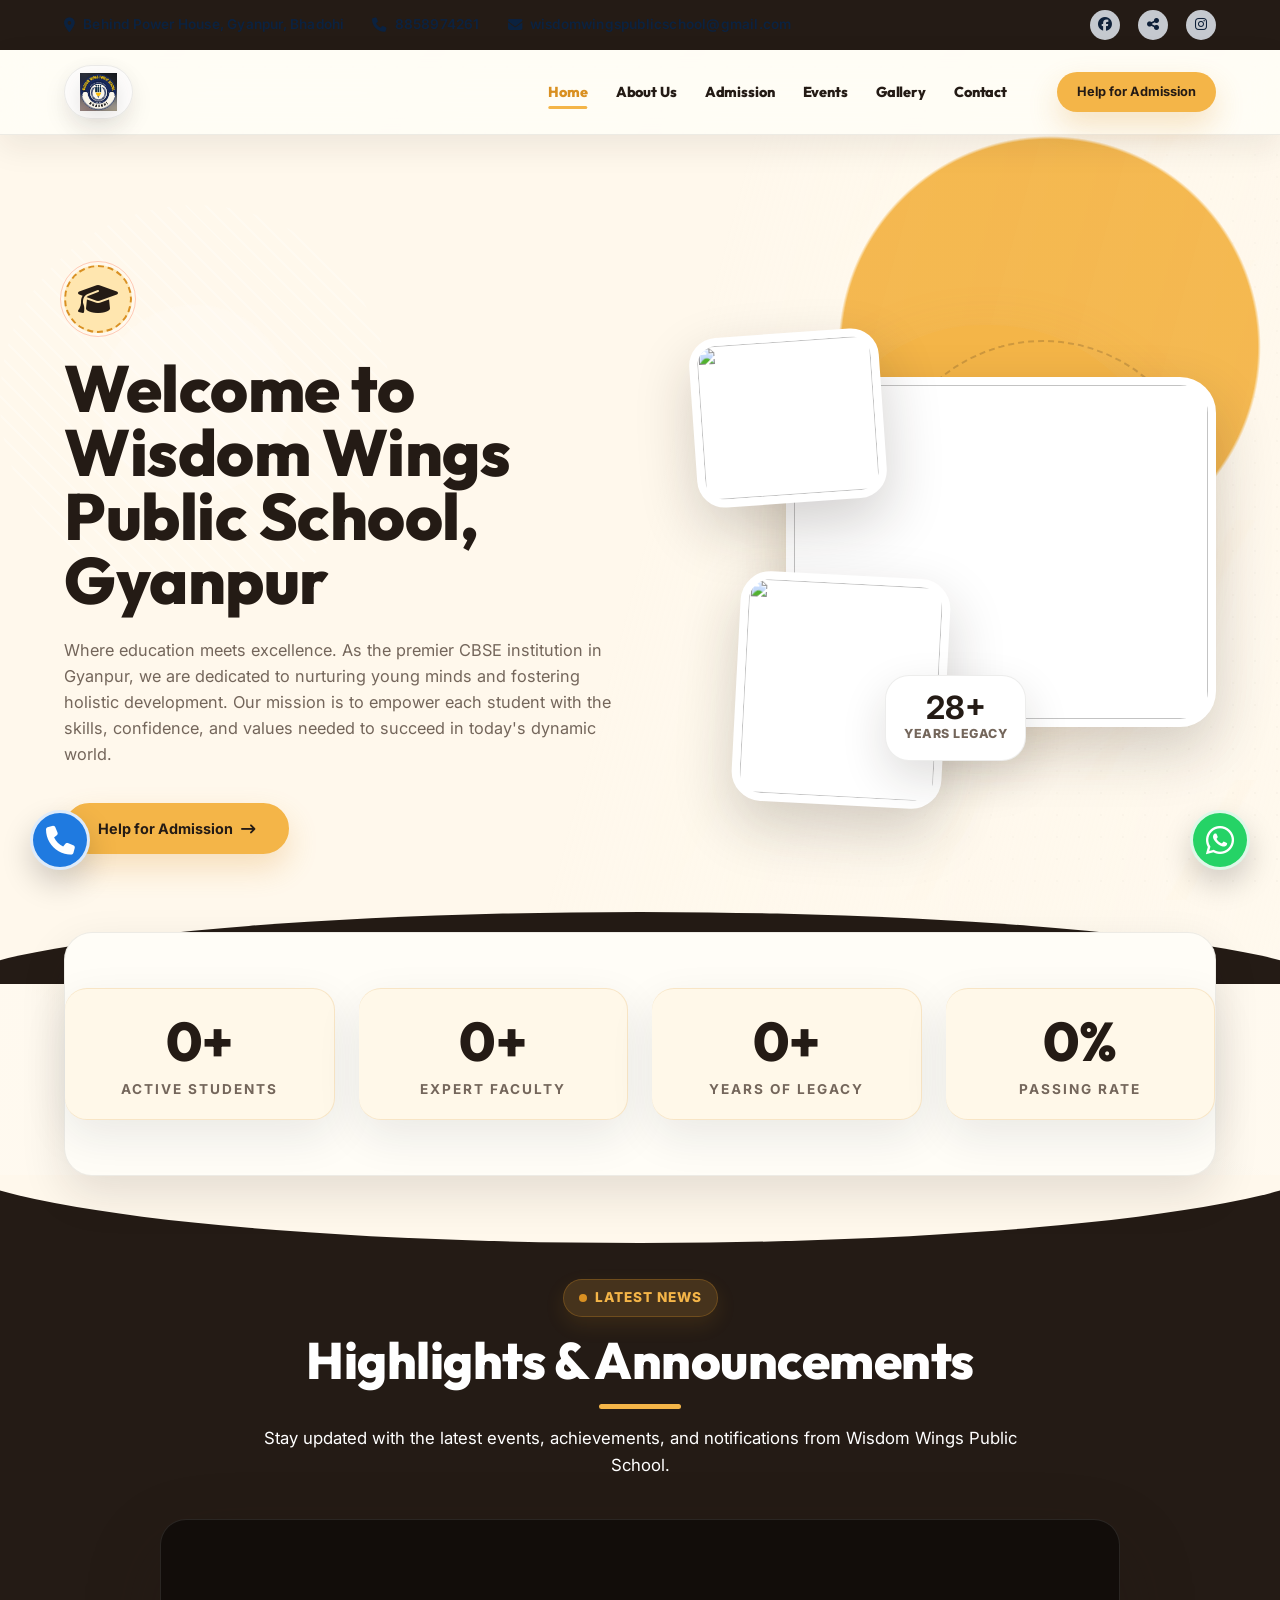
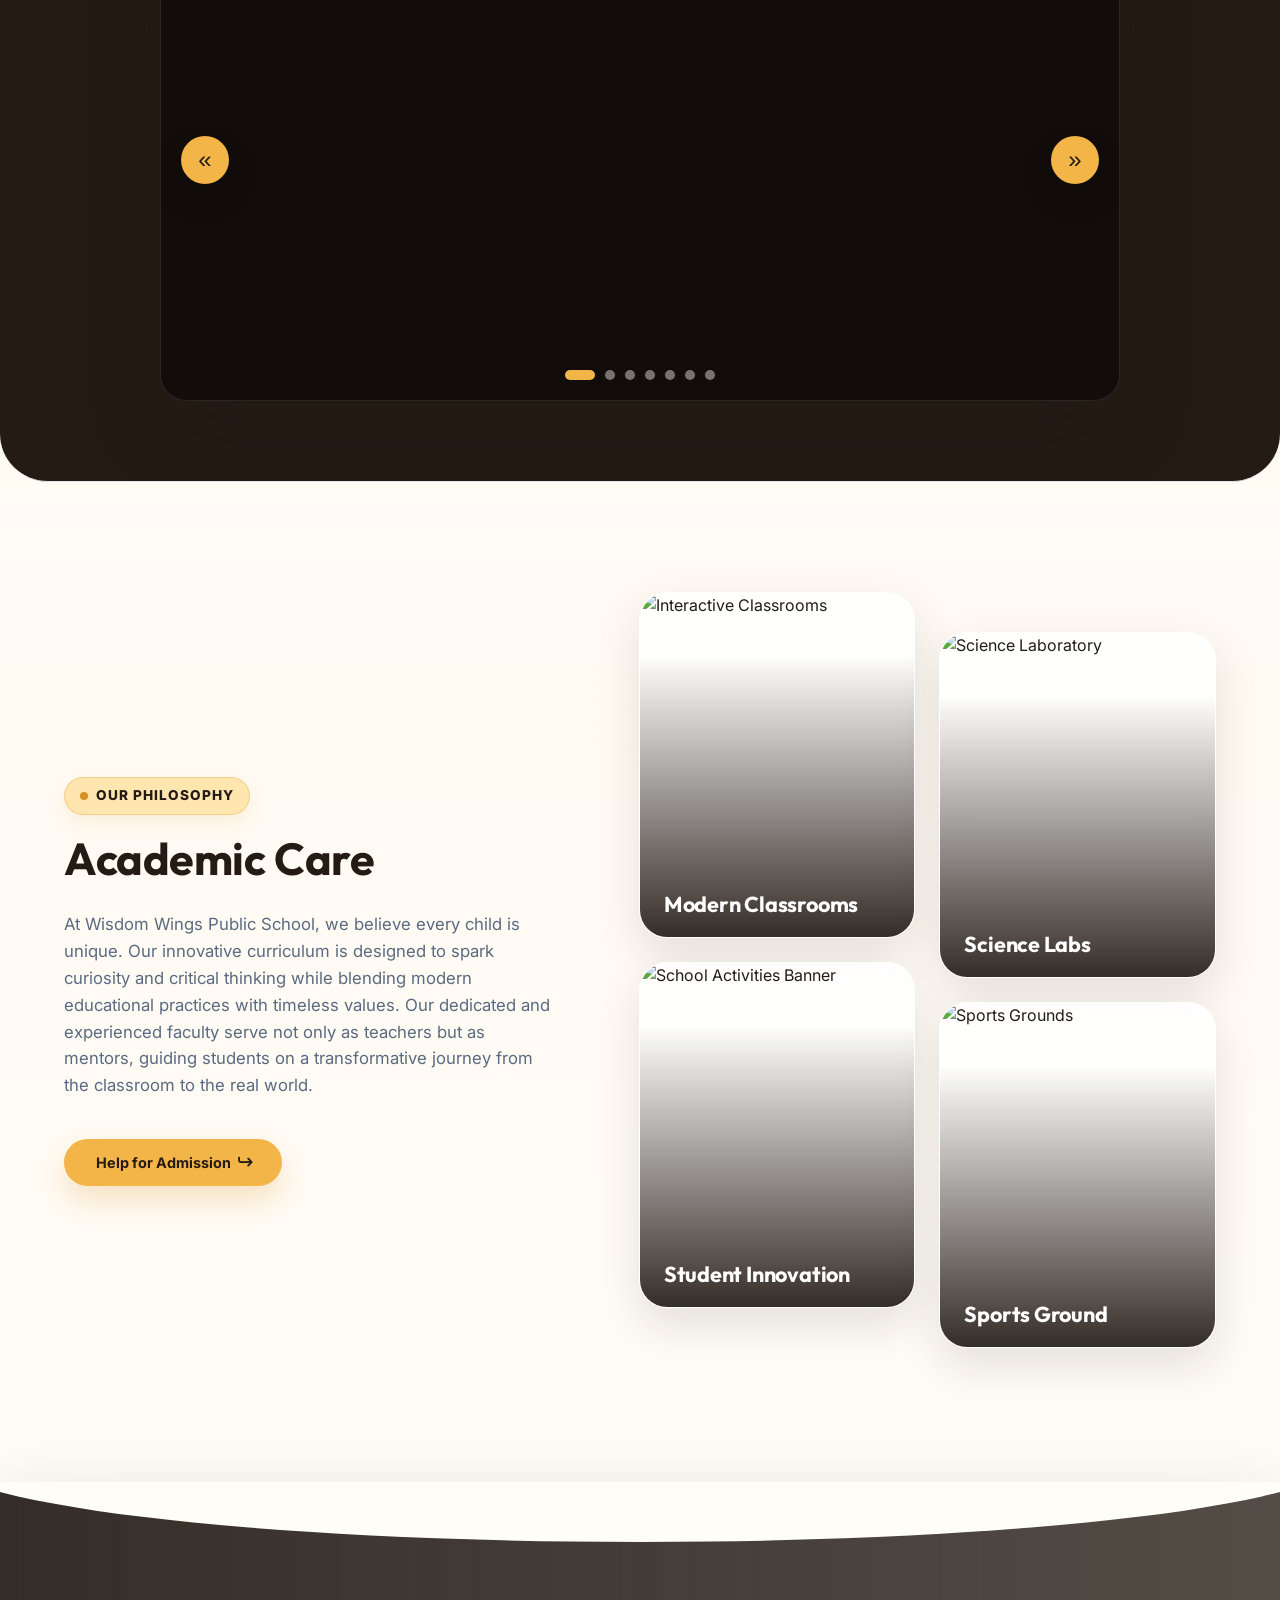
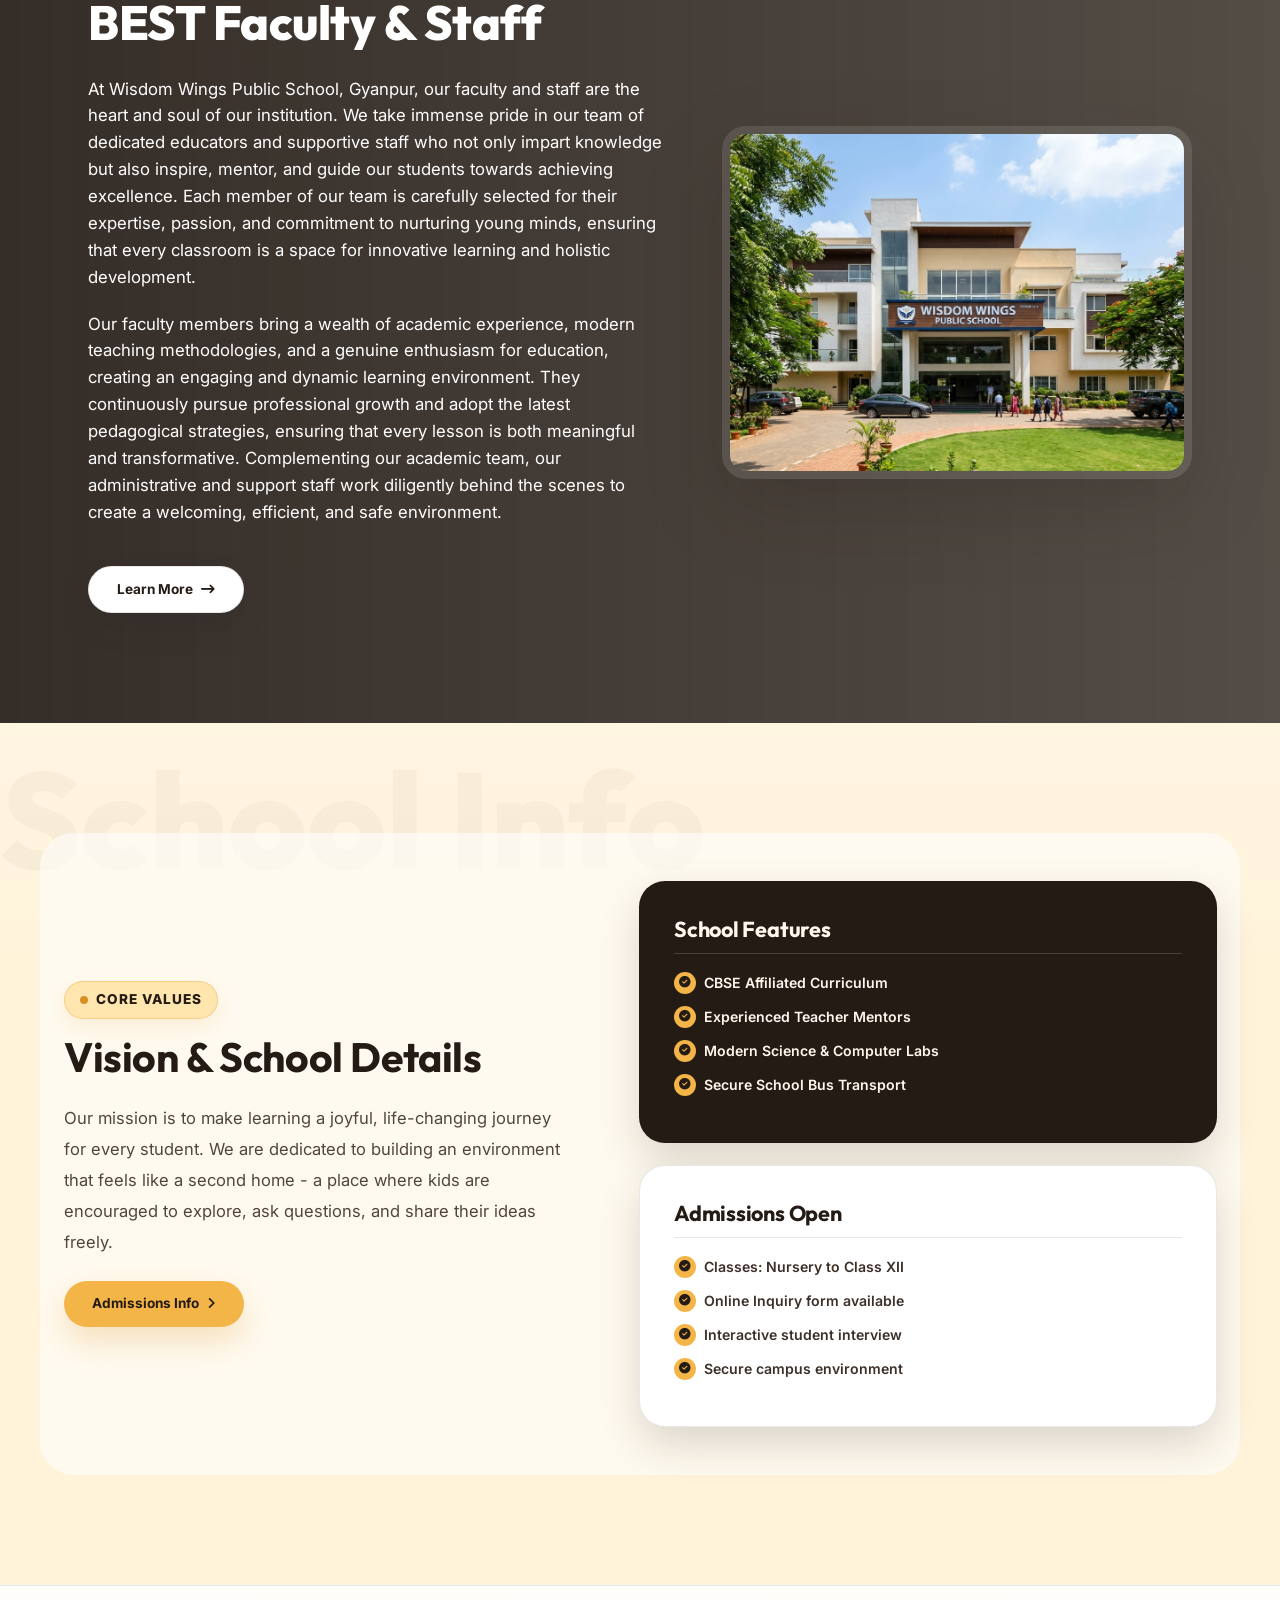
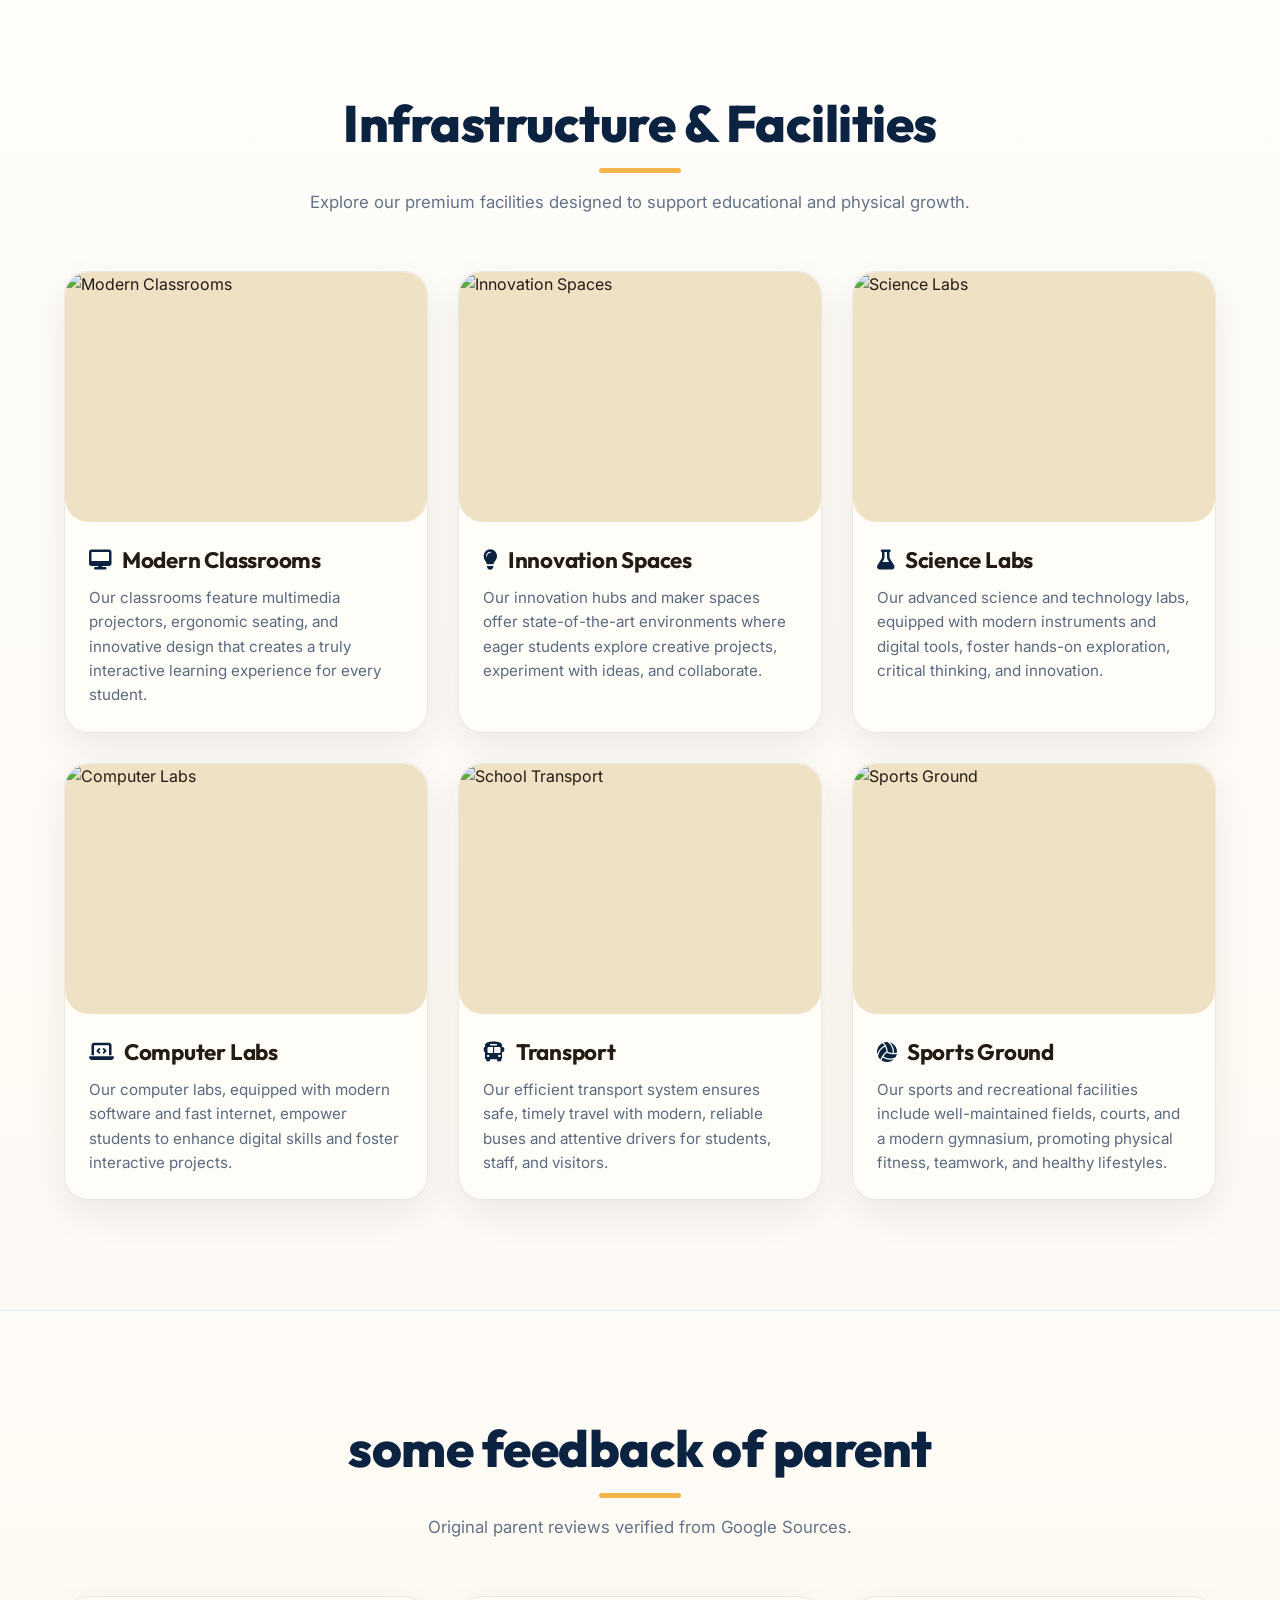
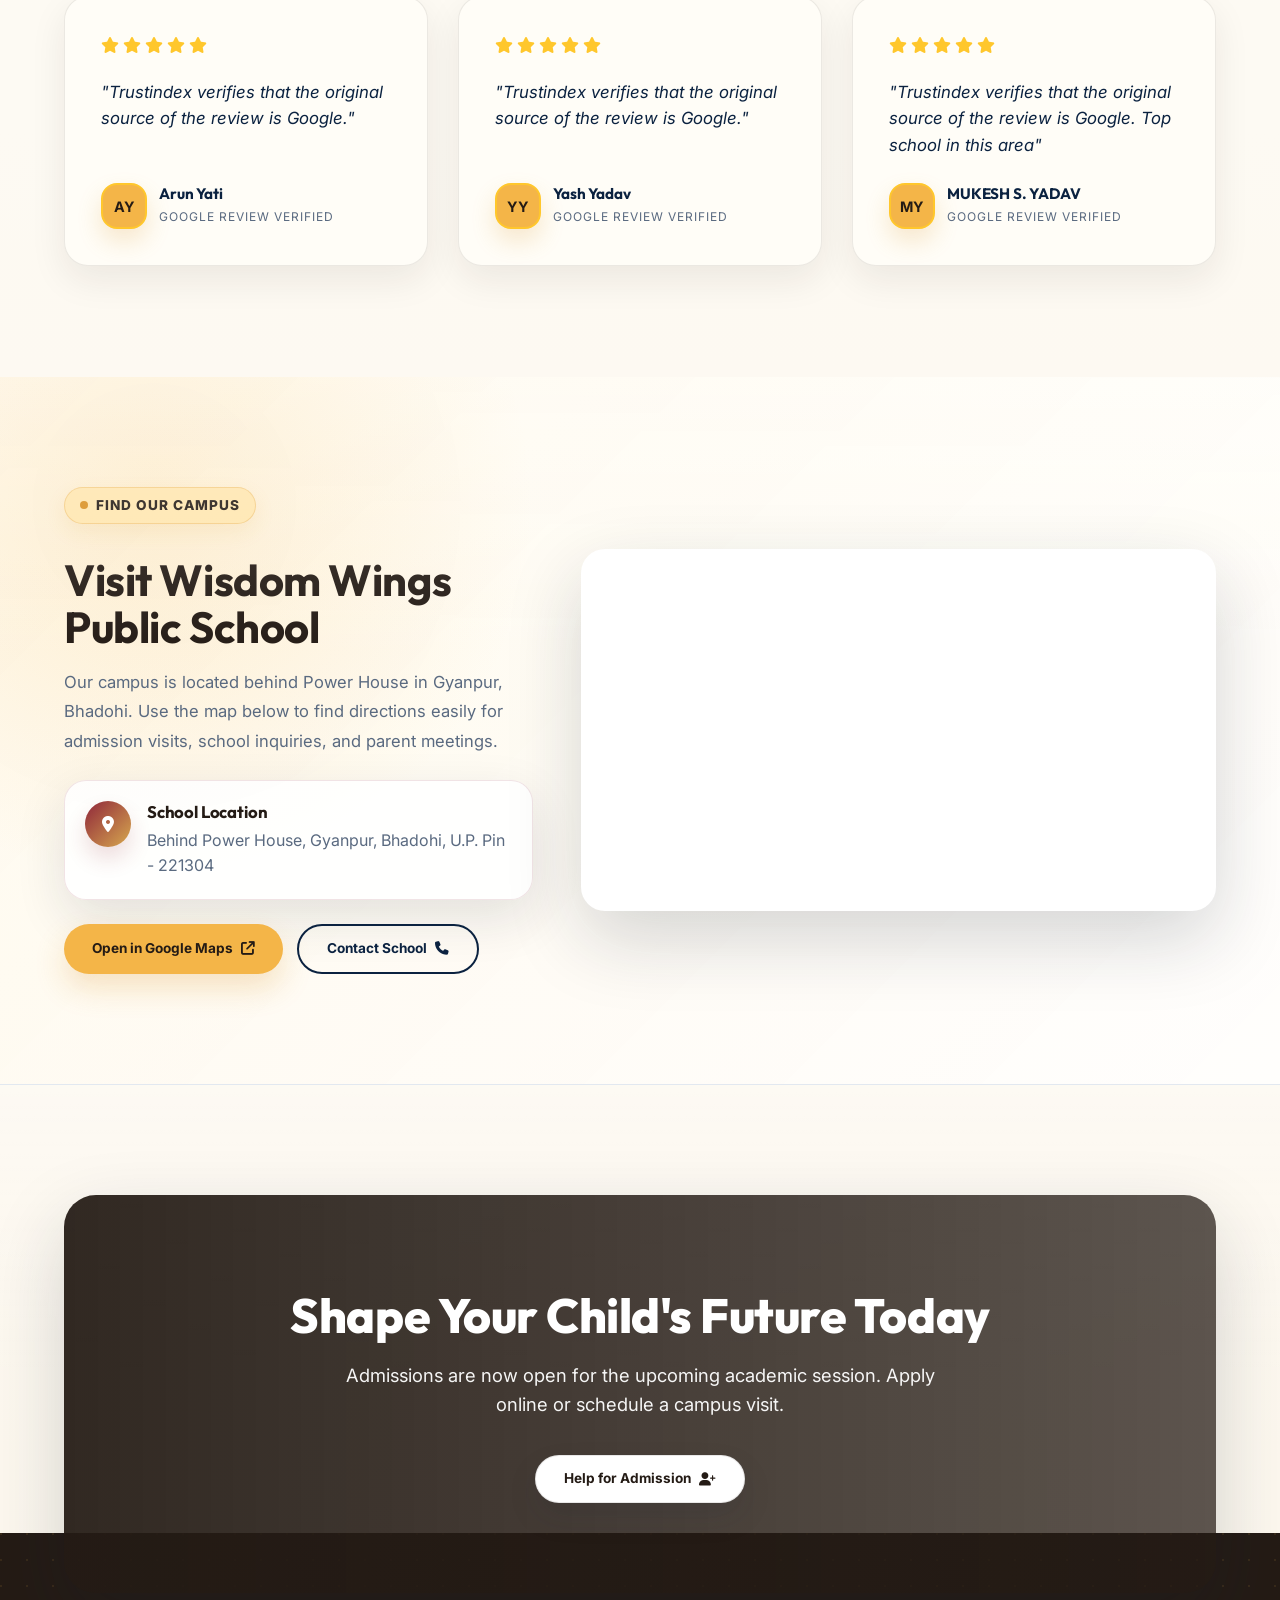
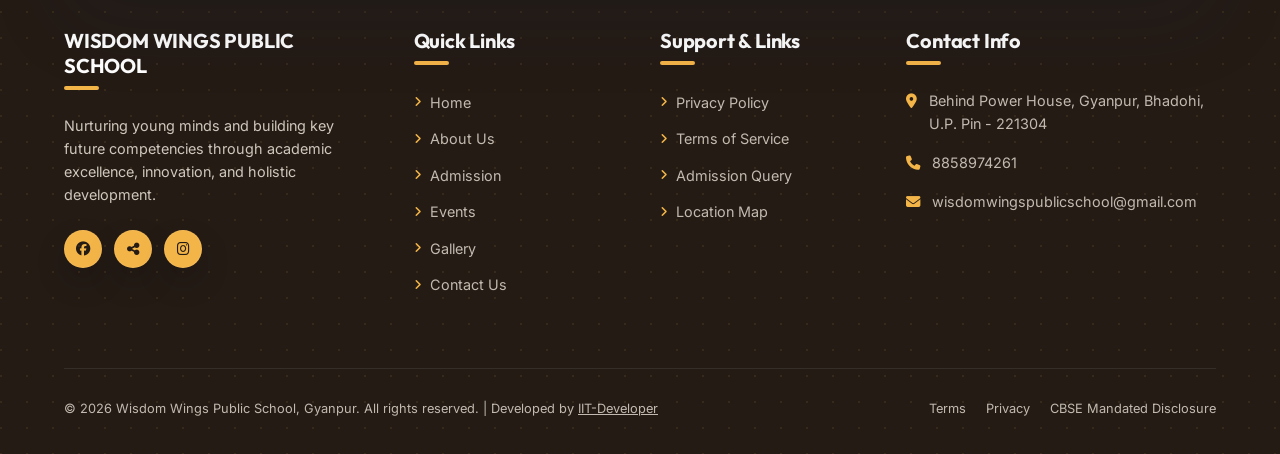
==== commit c8be3a7e: "Update developer website link in all page footers to iitdeveloper.com" ====
--- a/index.html
+++ b/index.html
@@ -568,7 +568,7 @@
       </div>
 
       <div class="footer-bottom">
-        <p>&copy; 2026 Wisdom Wings Public School, Gyanpur. All rights reserved. | Developed by <a href="https://github.com/iitdeveloper-git" target="_blank" rel="noopener noreferrer" style="color: inherit; text-decoration: underline;">IIT-Developer</a></p>
+        <p>&copy; 2026 Wisdom Wings Public School, Gyanpur. All rights reserved. | Developed by <a href="https://iitdeveloper.com/" target="_blank" rel="noopener noreferrer" style="color: inherit; text-decoration: underline;">IIT-Developer</a></p>
         <div class="footer-bottom-links">
           <a href="terms.html">Terms</a>
           <a href="privacy.html">Privacy</a>
--- a/assets/css/style.css
+++ b/assets/css/style.css
@@ -1,26 +1,25 @@
 /* 
- * Wisdom Wings Public School - Earthy Organic & Playful Joyloo-Inspired Revamp Styling
- * Styled to match a modern organic educational layout: Outfit & Inter fonts,
- * terracotta orange, forest green, warm cream backgrounds, and deep chocolate brown text.
+ * Wisdom Wings Public School - Classic Blue & Gold Premium Educational Styling
+ * Styled to match a modern educational layout: Navy Blue, Medium Blue, Golden Yellow, and Light Gray backgrounds.
  */
 
 @import url('https://fonts.googleapis.com/css2?family=Inter:wght@300;400;500;600;700&family=Outfit:wght@300;400;500;600;700;800&family=Playfair+Display:wght@600;700&display=swap');
 
 :root {
-  /* Joyloo Organic Colors */
-  --primary-color: #38BDF8;       /* Terracotta Orange */
-  --primary-hover: #0EA5E9;       /* Darker Terracotta Orange */
-  --secondary-color: #0284C7;     /* Rich Forest Green */
-  --accent-color: #38BDF8;        /* Sun Yellow */
-  --accent-gold: #0EA5E9;         /* Legacy gold alias */
-  --accent-blue: #38BDF8;         /* Sky Blue */
-  --bg-cream: #F1F5F9;            /* Warm Earthy Sand background */
+  /* School Premium Color Palette */
+  --primary-color: #0B2240;       /* Deep Navy Blue */
+  --primary-hover: #002D62;       /* Hillsdale Dark Navy Blue */
+  --secondary-color: #005A9C;     /* Medium Blue / Royal Blue */
+  --accent-color: #FFC72C;        /* Golden Yellow */
+  --accent-gold: #FFC72C;         /* Legacy gold alias */
+  --accent-blue: #005A9C;         /* Medium Blue alias */
+  --bg-cream: #F4F6F8;            /* Very Light Gray background */
   --bg-white: #ffffff;
-  --text-dark: #0F172A;           /* Deep Chocolate Brown for headers */
-  --text-body: #1E293B;           /* Warm dark brown-gray for readability */
-  --text-light: #475569;          /* Muted earthy gray for secondary text */
-  --border-color: #E2E8F0;        /* Soft warm sand border */
-  --bg-dark-charcoal: #0F172A;    /* Deep Chocolate Brown for footers */
+  --text-dark: #0B2240;           /* Deep Navy Blue for headers */
+  --text-body: #1E293B;           /* Dark gray for readability */
+  --text-light: #5A6A80;          /* Muted steel-gray for secondary text */
+  --border-color: #E2E8F0;        /* Soft gray border */
+  --bg-dark-charcoal: #0B2240;    /* Deep Navy Blue for footer */
   
   /* Modern Shadows */
   --shadow-sm: 0 4px 12px rgba(15, 23, 42, 0.02);
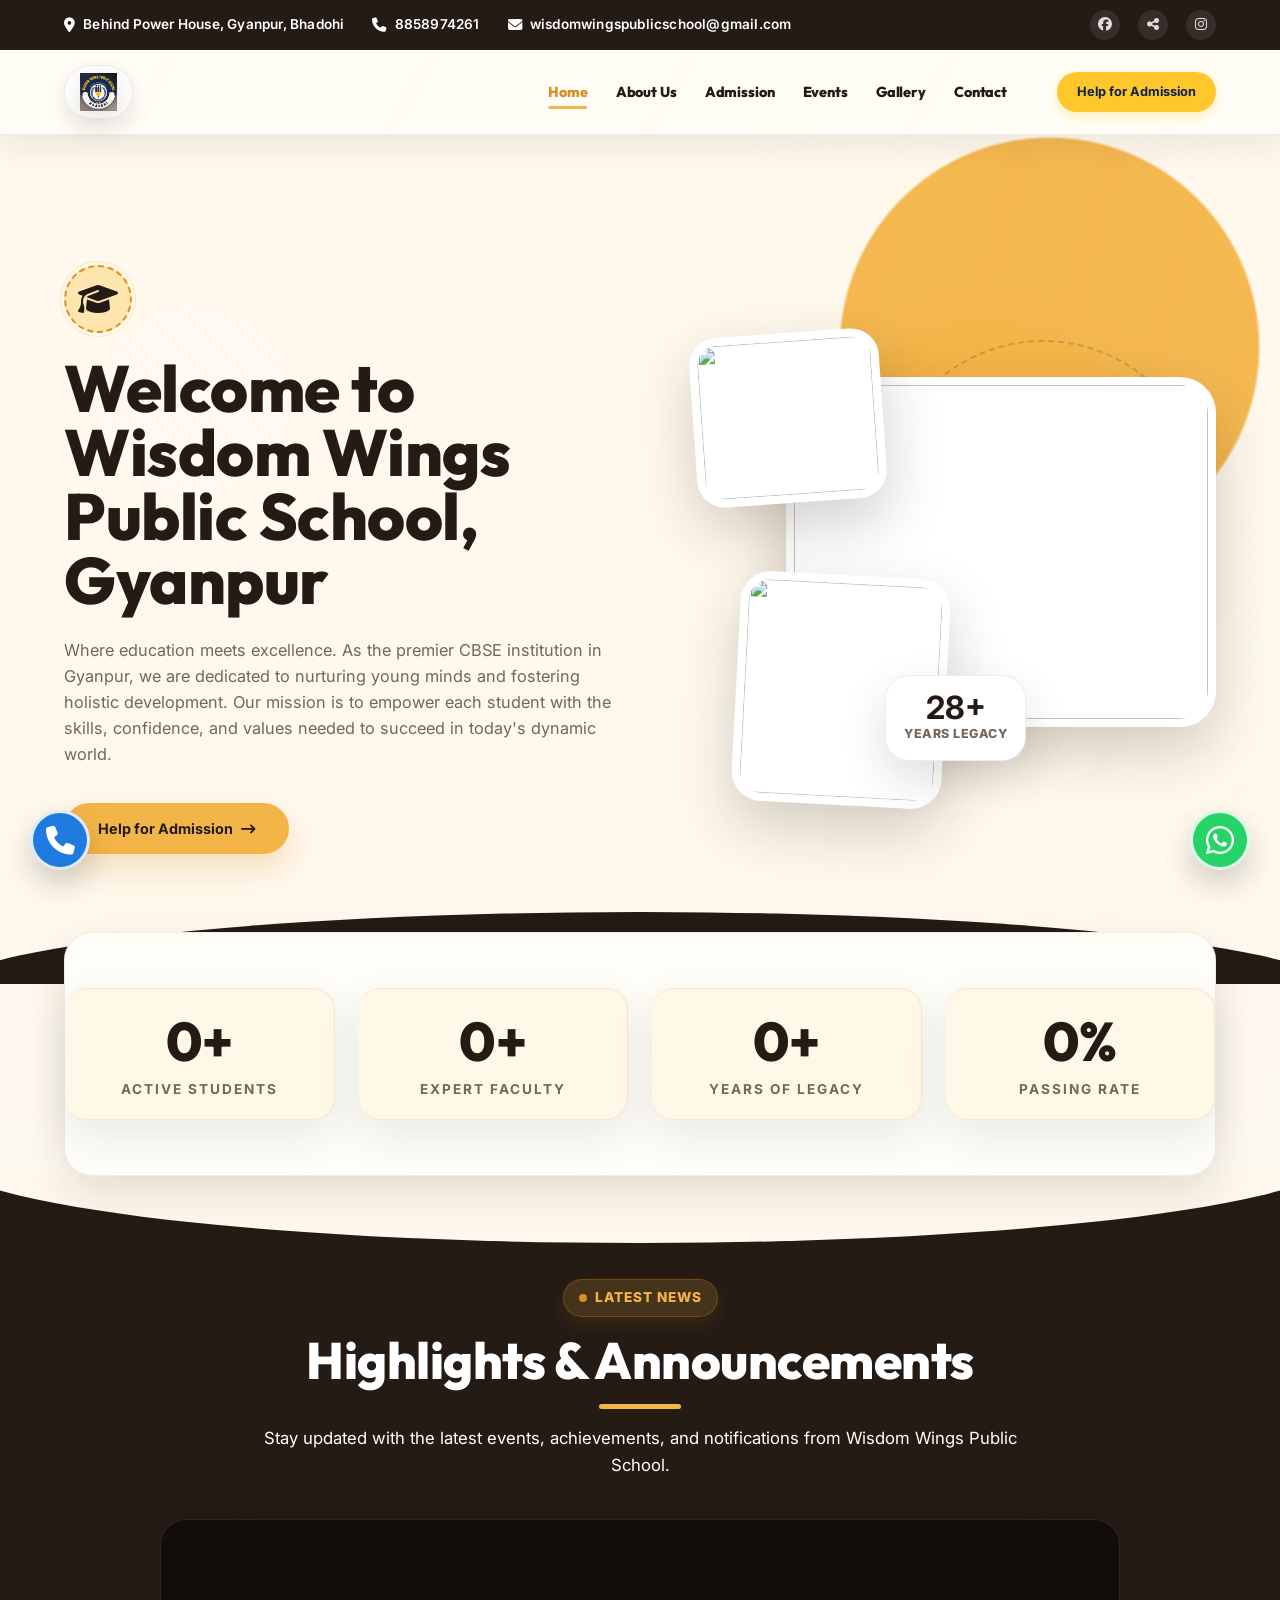
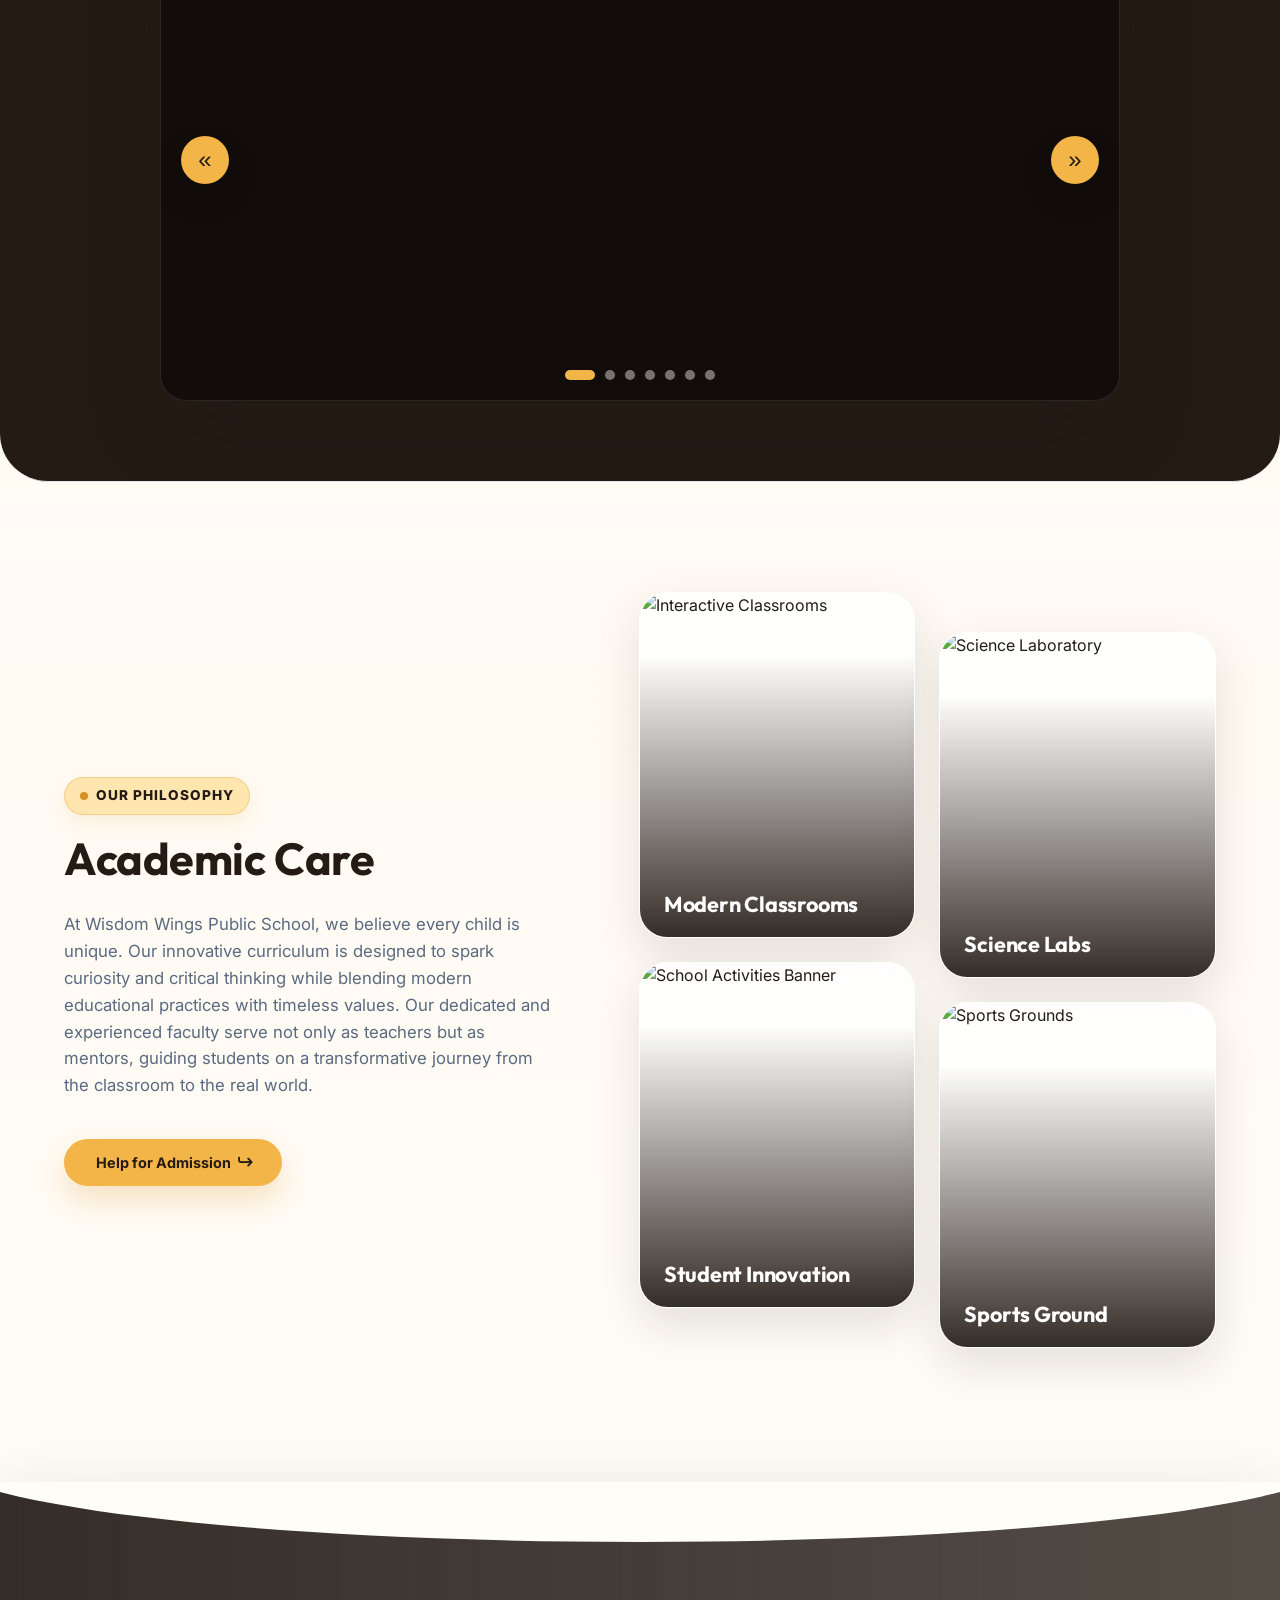
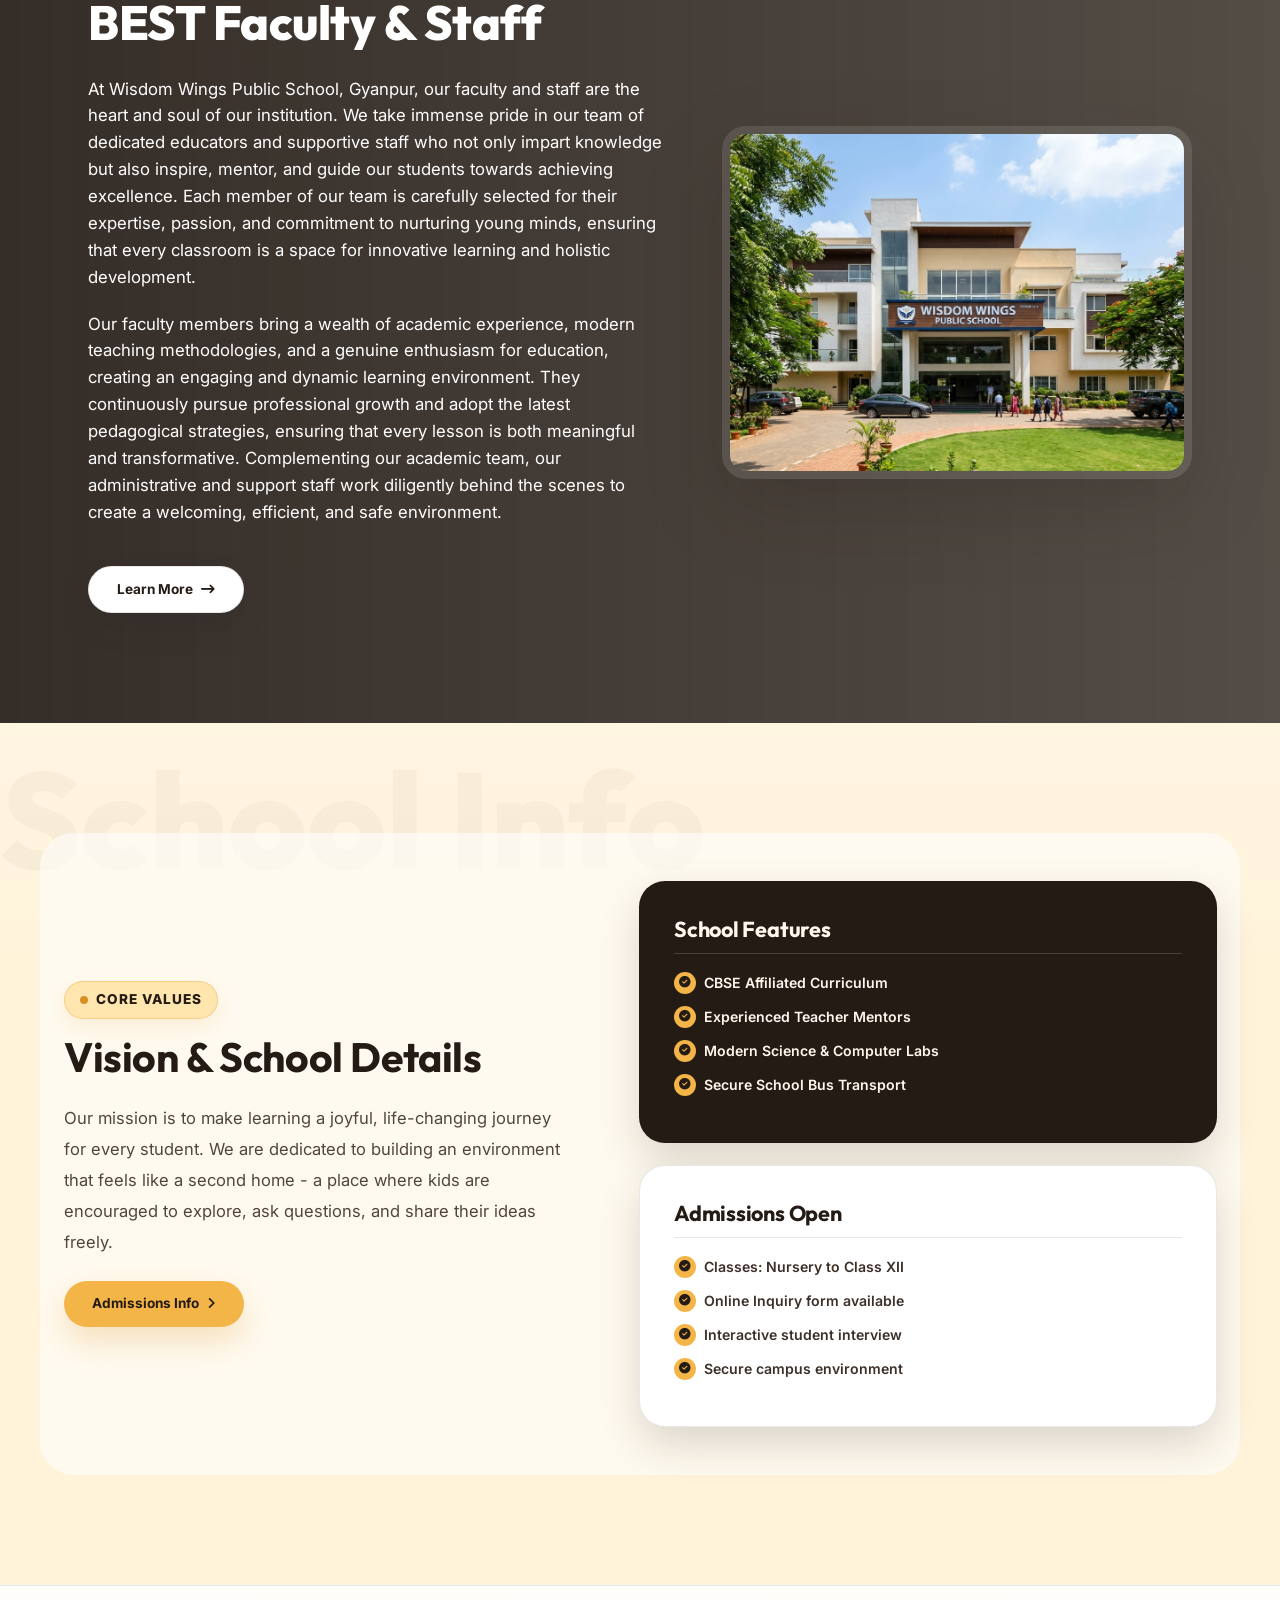
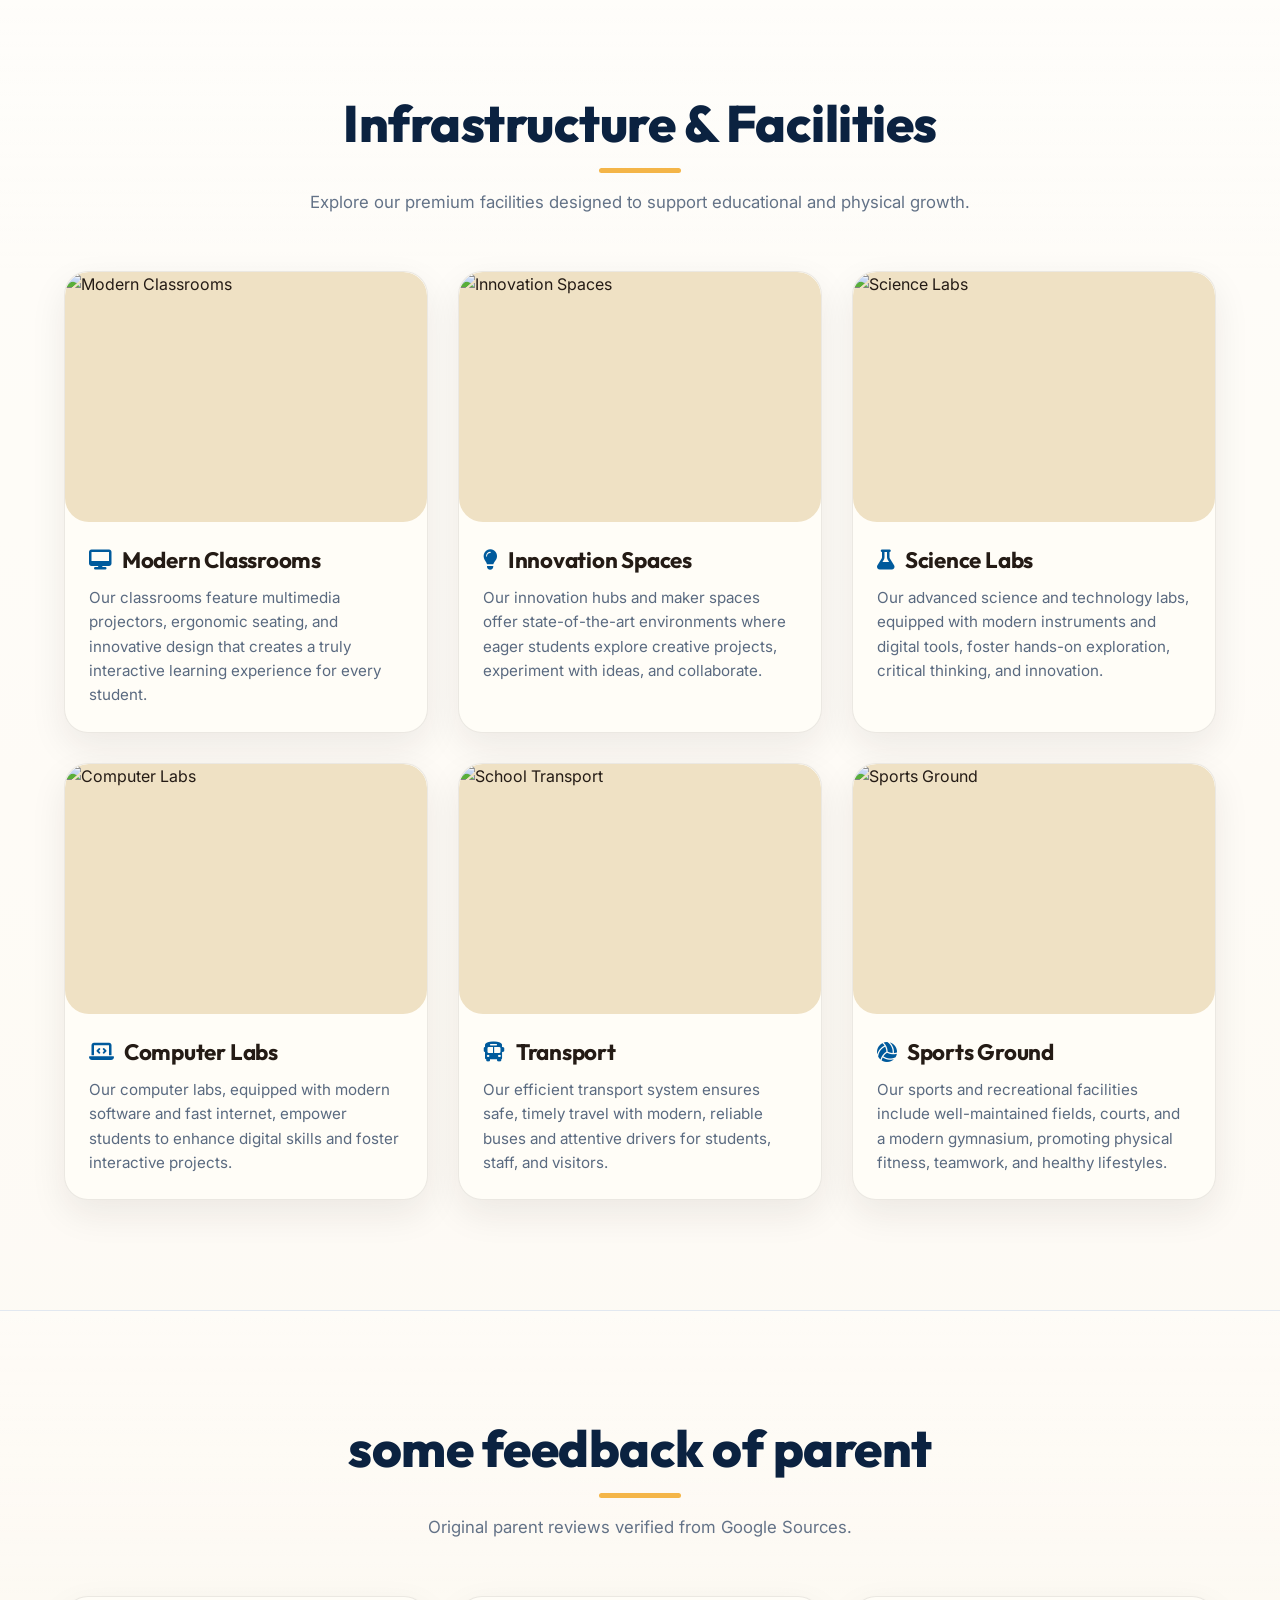
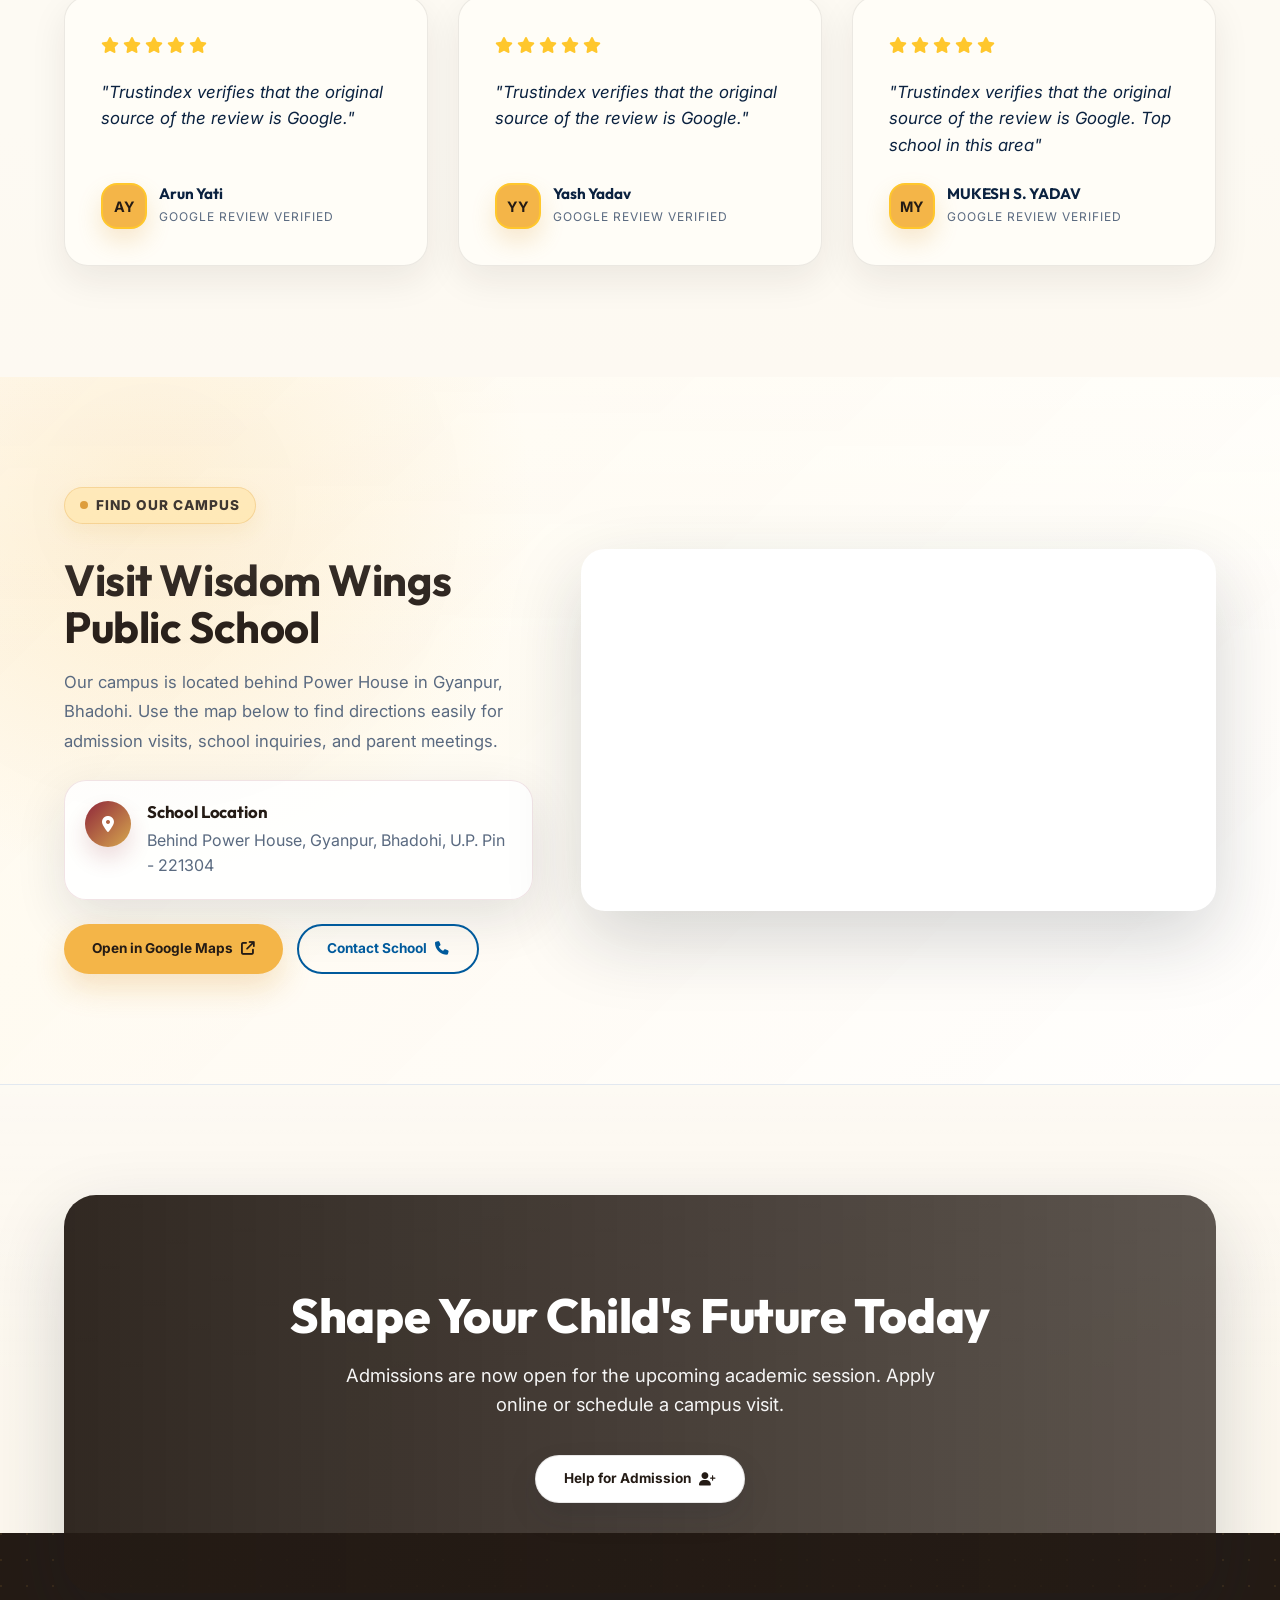
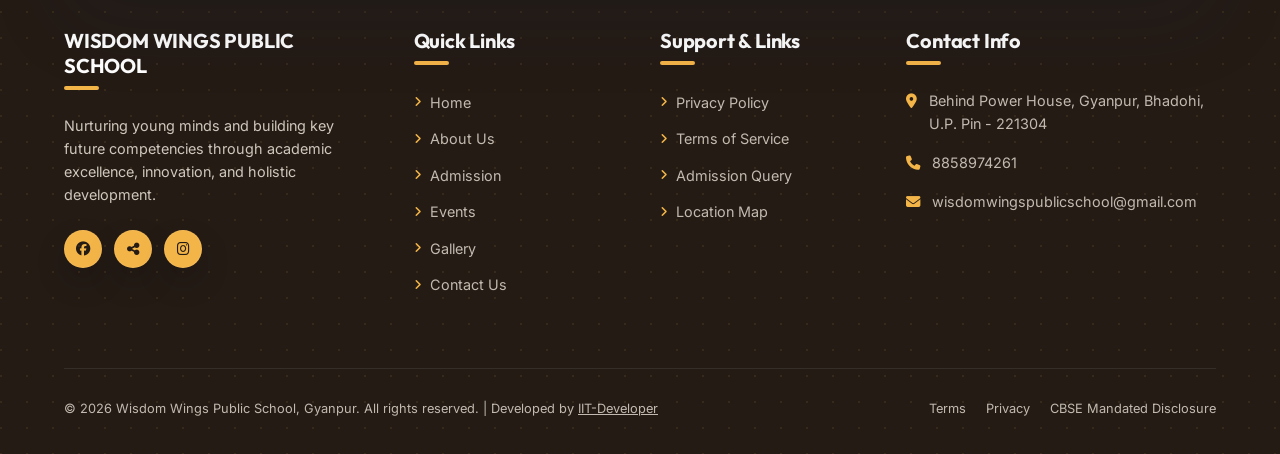
==== commit 2ecfa4bc: "Append cache-busting version string to style.css references across all HTML pages" ====
--- a/index.html
+++ b/index.html
@@ -10,7 +10,7 @@
     content="Welcome to Wisdom Wings Public School, Gyanpur, Bhadohi. A premier CBSE institution dedicated to academic excellence, experienced faculty, and holistic development. Apply online today.">
     <link rel="icon" type="image/png" href="assets/original/logo-150x150.png">
   <link rel="apple-touch-icon" href="assets/original/logo-150x150.png">
-  <link rel="stylesheet" href="assets/css/style.css">
+  <link rel="stylesheet" href="assets/css/style.css?v=1.1">
   <link rel="stylesheet" href="https://cdnjs.cloudflare.com/ajax/libs/font-awesome/6.4.0/css/all.min.css">
 </head>
 
--- a/assets/css/style.css
+++ b/assets/css/style.css
@@ -7,9 +7,9 @@
 
 :root {
   /* School Premium Color Palette */
-  --primary-color: #0B2240;       /* Deep Navy Blue */
-  --primary-hover: #002D62;       /* Hillsdale Dark Navy Blue */
-  --secondary-color: #005A9C;     /* Medium Blue / Royal Blue */
+  --primary-color: #005A9C;       /* Medium Blue / Royal Blue */
+  --primary-hover: #0B2240;       /* Deep Navy Blue */
+  --secondary-color: #0B2240;     /* Deep Navy Blue */
   --accent-color: #FFC72C;        /* Golden Yellow */
   --accent-gold: #FFC72C;         /* Legacy gold alias */
   --accent-blue: #005A9C;         /* Medium Blue alias */
@@ -77,23 +77,23 @@
 
 /* Top info strip */
 .top-bar {
-  background-color: var(--bg-cream);
-  color: var(--text-dark);
+  background-color: #071930;
+  color: #ffffff;
   font-size: 0.85rem;
   padding: 10px 0;
   font-weight: 600;
   letter-spacing: 0.2px;
-  border-bottom: 1px solid rgba(0, 0, 0, 0.05);
+  border-bottom: 1px solid rgba(255, 255, 255, 0.08);
 }
 
 .top-bar a,
 .top-bar span,
 .top-bar i {
-  color: var(--text-dark) !important;
+  color: #ffffff !important;
 }
 
 .top-bar a:hover {
-  color: var(--primary-color) !important;
+  color: var(--accent-color) !important;
 }
 
 .top-bar .container {
@@ -130,8 +130,8 @@
 
 .top-bar-socials a {
   opacity: 0.85;
-  color: var(--text-dark);
-  background-color: var(--border-color);
+  color: #ffffff;
+  background-color: rgba(255, 255, 255, 0.1);
   width: 30px;
   height: 30px;
   display: flex;
@@ -142,28 +142,26 @@
 }
 
 .top-bar-socials a:hover {
-  color: var(--bg-white) !important;
-  background-color: var(--primary-color);
+  color: var(--secondary-color) !important;
+  background-color: var(--accent-color);
   transform: translateY(-2px);
   opacity: 1;
 }
 
 /* Header Navbar: Logo at Center, Links Left, Icons Right */
 header {
-  background-color: rgba(255, 255, 255, 0.85);
-  backdrop-filter: blur(20px);
-  -webkit-backdrop-filter: blur(20px);
+  background-color: var(--secondary-color);
   position: sticky;
   top: 0;
   z-index: 100;
-  border-bottom: 1px solid rgba(241, 230, 223, 0.8);
-  box-shadow: 0 4px 30px rgba(46, 26, 23, 0.01);
+  border-bottom: 1px solid rgba(255, 255, 255, 0.1);
+  box-shadow: 0 4px 30px rgba(0, 0, 0, 0.1);
   transition: var(--transition-smooth);
 }
 
 header.scrolled {
   box-shadow: var(--shadow-md);
-  background-color: rgba(255, 255, 255, 0.98);
+  background-color: var(--secondary-color);
 }
 
 .container {
@@ -225,7 +223,7 @@
   font-family: 'Outfit', sans-serif;
   font-weight: 600;
   font-size: 0.9rem;
-  color: var(--text-dark);
+  color: #ffffff;
   text-transform: uppercase;
   letter-spacing: 0.8px;
   position: relative;
@@ -239,14 +237,14 @@
   left: 50%;
   width: 0;
   height: 3px;
-  background-color: var(--primary-color);
+  background-color: var(--accent-color);
   transition: var(--transition-smooth);
   transform: translateX(-50%);
   border-radius: 2px;
 }
 
 .nav-link:hover, .nav-link.active {
-  color: var(--primary-color);
+  color: var(--accent-color);
 }
 
 .nav-link.active::after, .nav-link:hover::after {
@@ -440,18 +438,18 @@
   font-family: 'Outfit', sans-serif;
   font-size: 7.5rem;
   font-weight: 800;
-  color: rgba(255, 92, 53, 0.025); /* Faint terracotta orange watermark */
+  color: rgba(0, 90, 156, 0.02); /* Faint blue watermark */
   text-align: left;
   line-height: 1;
   pointer-events: none;
   z-index: 1;
 }
 
-/* Hero Section (Cozy Organic Sand Background) */
+/* Hero Section */
 .hero {
   position: relative;
   padding: 130px 0;
-  background: linear-gradient(rgba(250, 246, 240, 0.85), rgba(250, 246, 240, 0.98)), url('../original/school_image_1.jpg') no-repeat center center/cover;
+  background: linear-gradient(rgba(244, 246, 248, 0.85), rgba(244, 246, 248, 0.98)), url('../original/school_image_1.jpg') no-repeat center center/cover;
   min-height: 700px;
   display: flex;
   align-items: center;
@@ -469,7 +467,7 @@
 .hero-crest {
   width: 80px;
   height: 80px;
-  border: 2px dashed rgba(255, 92, 53, 0.6);
+  border: 2px dashed rgba(255, 199, 44, 0.6); /* Golden Yellow dashed border */
   border-radius: 50%;
   display: flex;
   align-items: center;
@@ -487,7 +485,7 @@
   left: -6px;
   right: -6px;
   bottom: -6px;
-  border: 1px solid rgba(255, 92, 53, 0.3);
+  border: 1px solid rgba(255, 199, 44, 0.3); /* Golden Yellow thin ring */
   border-radius: 50%;
 }
 
@@ -518,7 +516,7 @@
 
 .hero-tagline {
   display: inline-block;
-  background-color: #FBECE5;
+  background-color: rgba(255, 199, 44, 0.1); /* Soft gold tint */
   color: var(--primary-color);
   font-size: 0.85rem;
   font-weight: 800;
@@ -538,7 +536,7 @@
   margin-top: -60px;
   z-index: 10;
   border-radius: var(--border-radius-lg);
-  box-shadow: 0 15px 35px rgba(255, 92, 53, 0.2);
+  box-shadow: 0 15px 35px rgba(11, 34, 64, 0.15);
 }
 
 .stats-grid {
@@ -3500,6 +3498,18 @@
 /* Floating action buttons and long CTA text polish */
 .nav-utils-right .btn-primary {
   white-space: nowrap;
+  background-color: var(--accent-color) !important;
+  color: var(--secondary-color) !important;
+  font-weight: 700;
+  border: none;
+  box-shadow: 0 4px 12px rgba(255, 199, 44, 0.3);
+}
+
+.nav-utils-right .btn-primary:hover {
+  background-color: #ffffff !important;
+  color: var(--secondary-color) !important;
+  transform: translateY(-2px);
+  box-shadow: 0 6px 16px rgba(255, 255, 255, 0.4);
 }
 
 /* Campus location map */
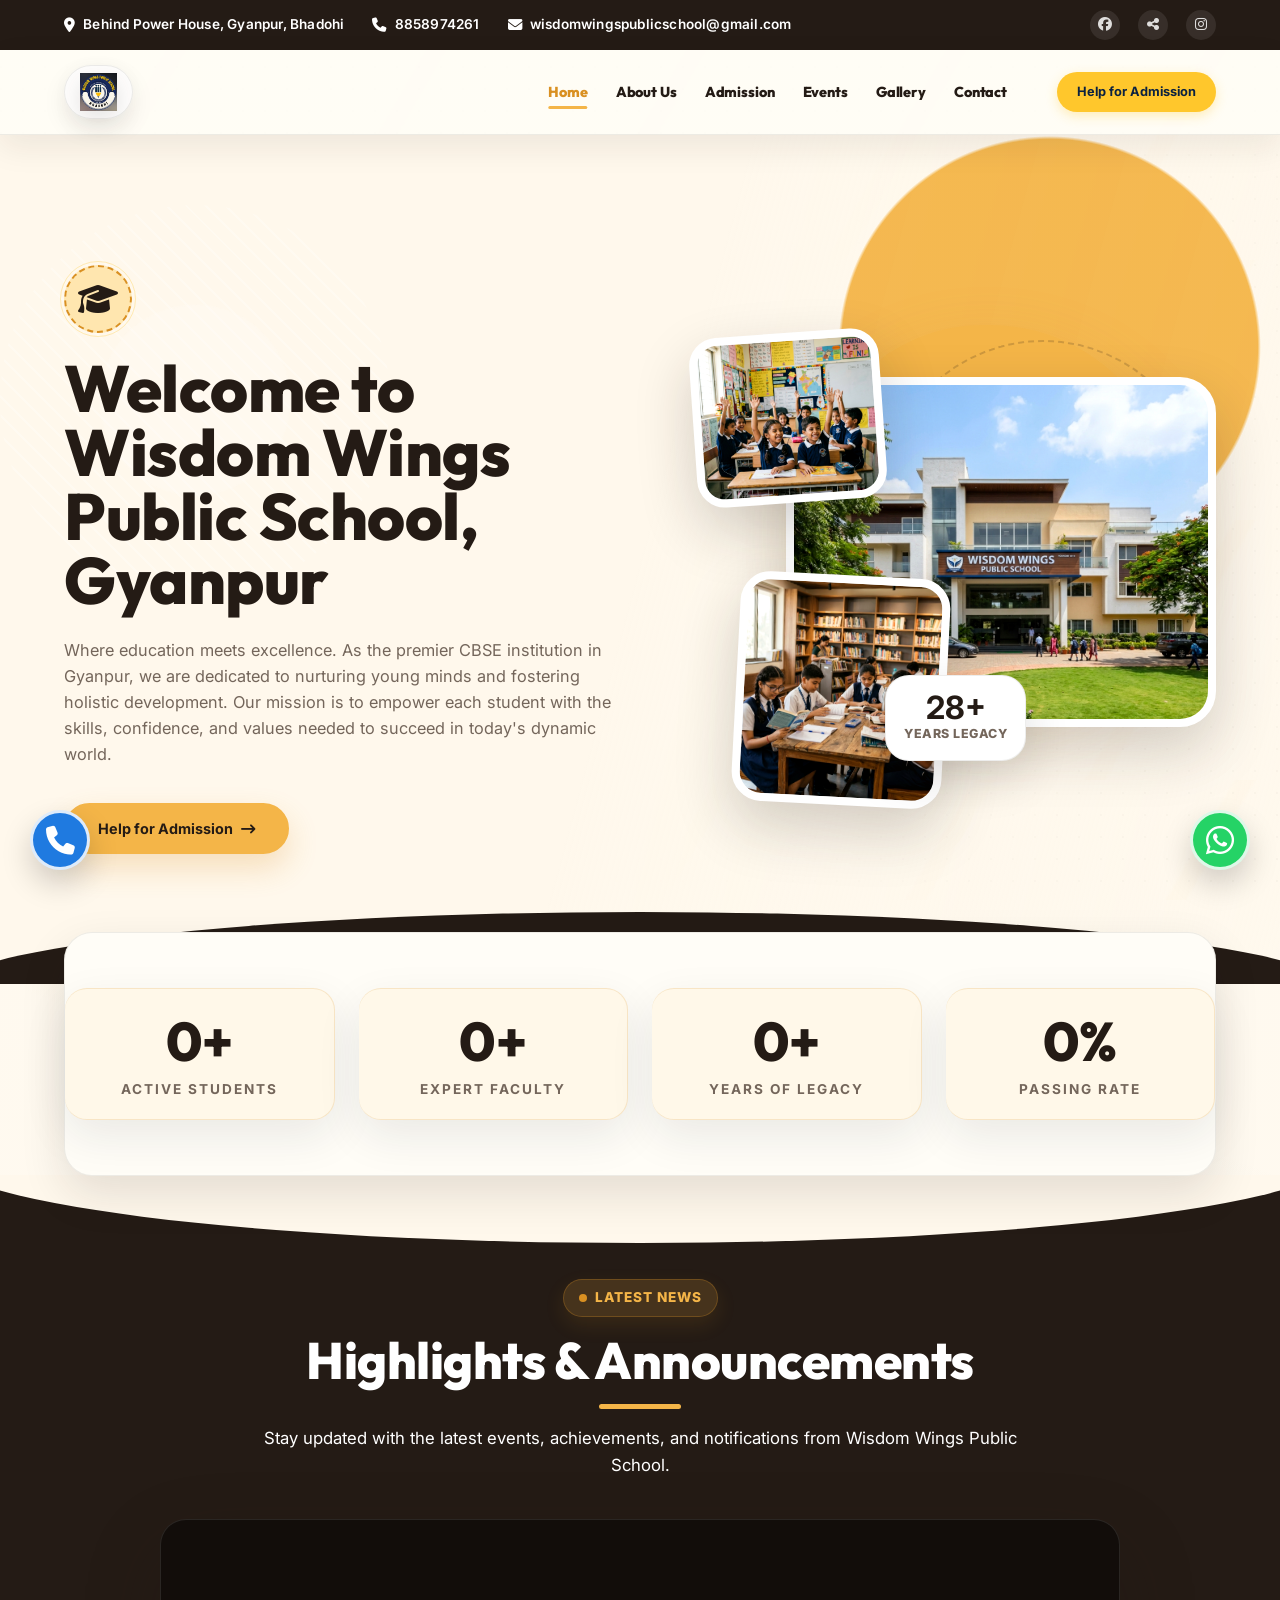
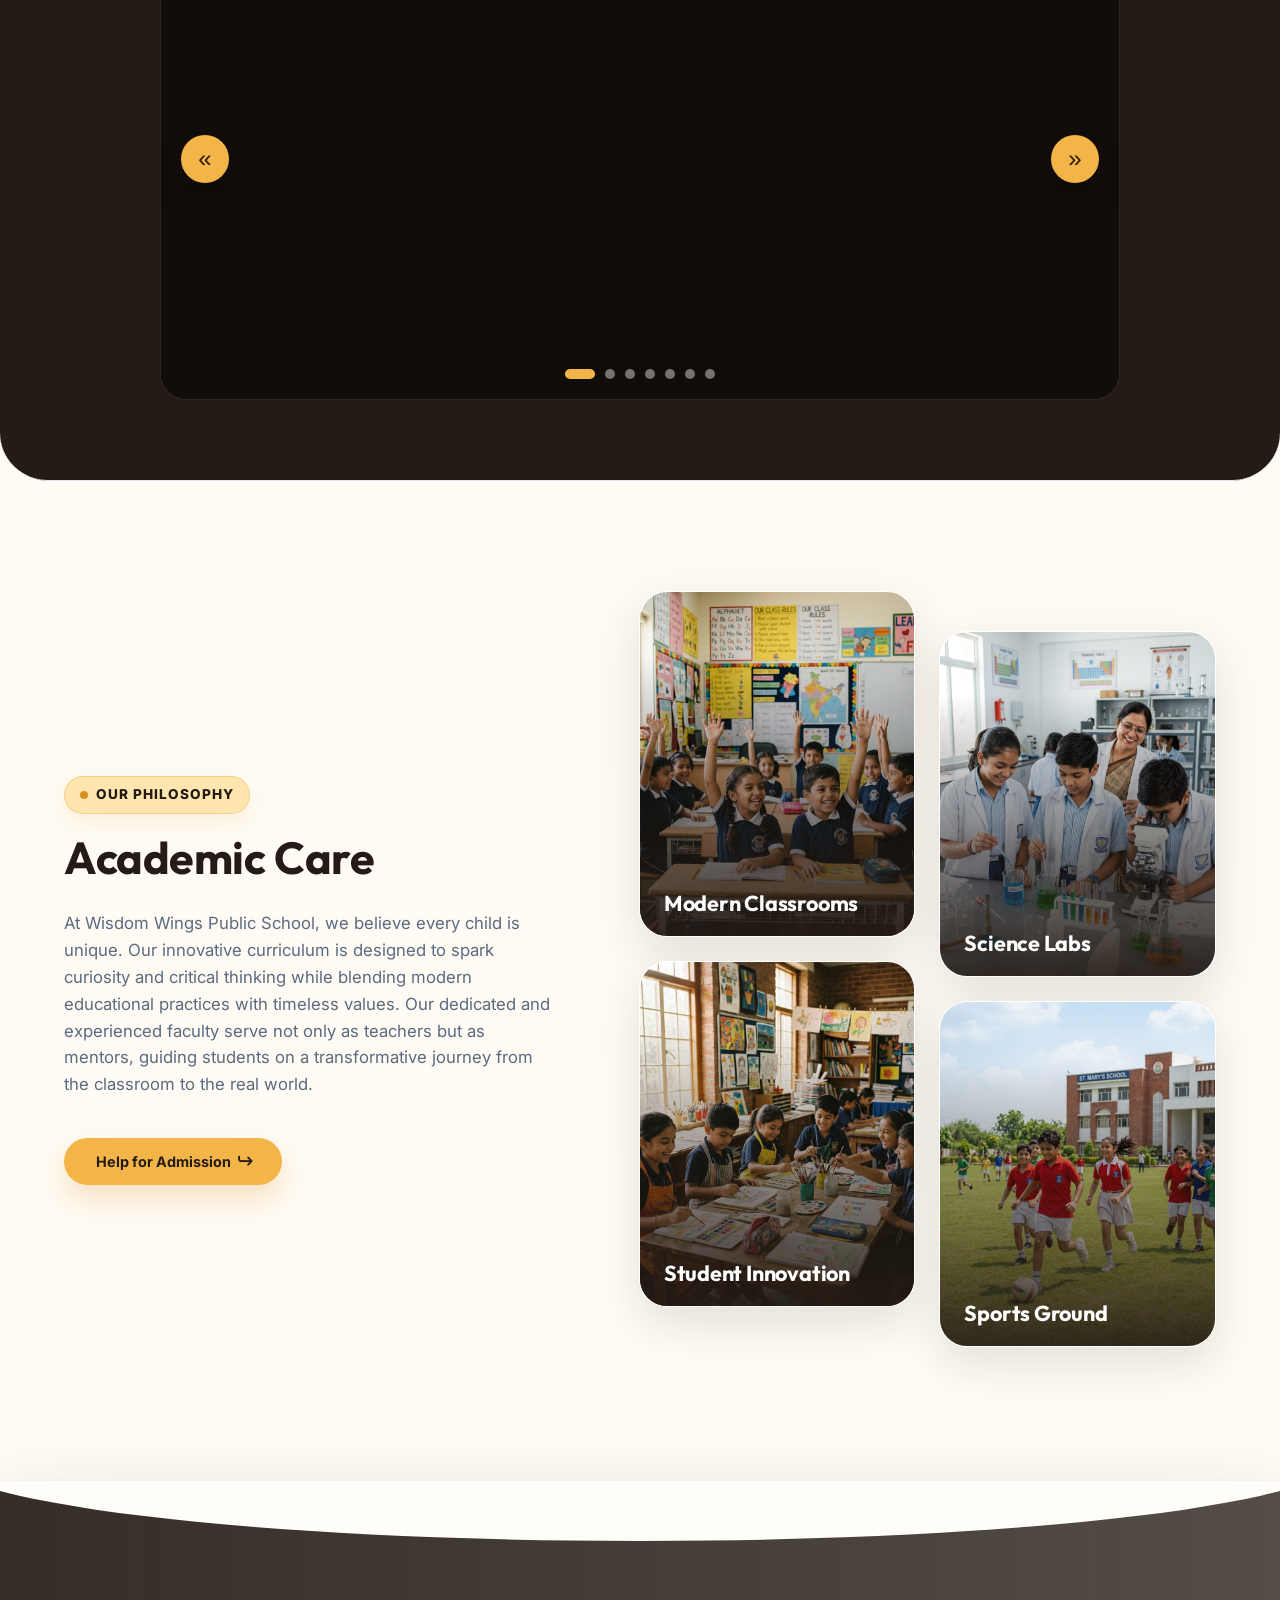
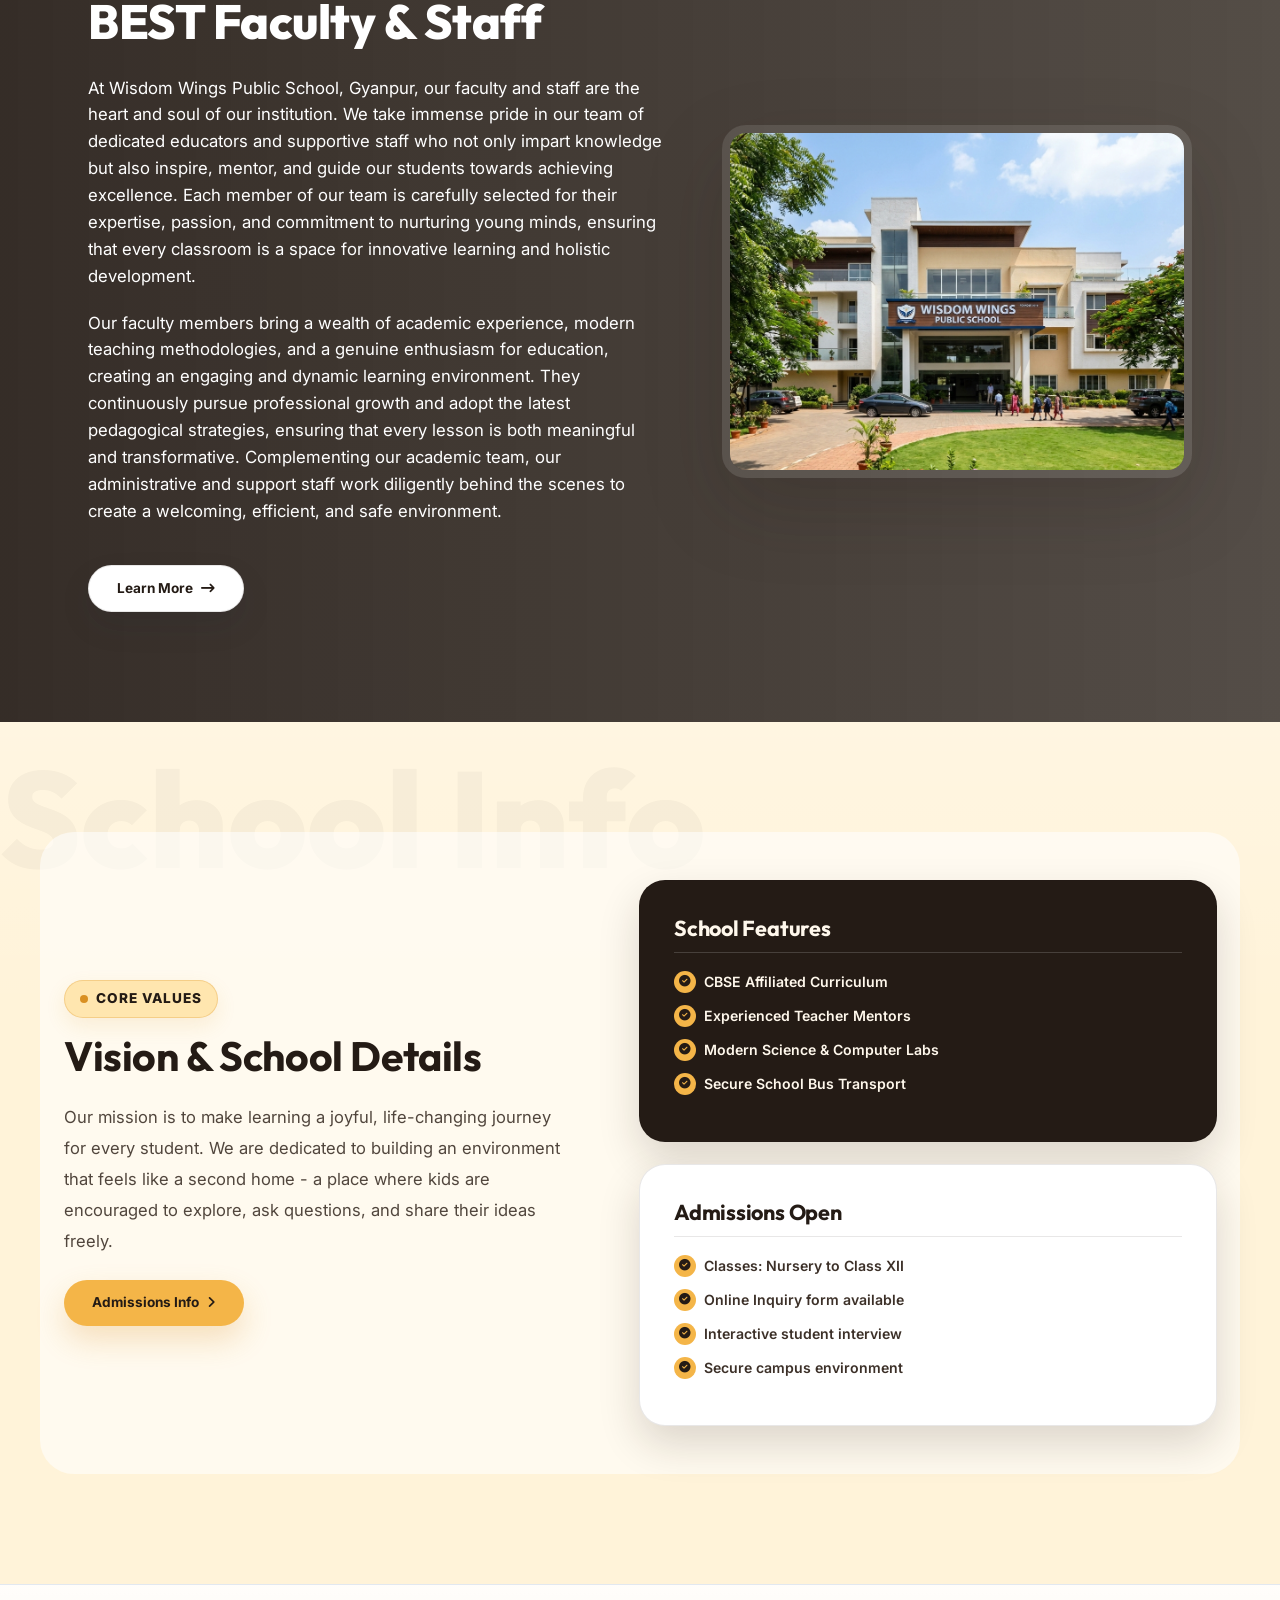
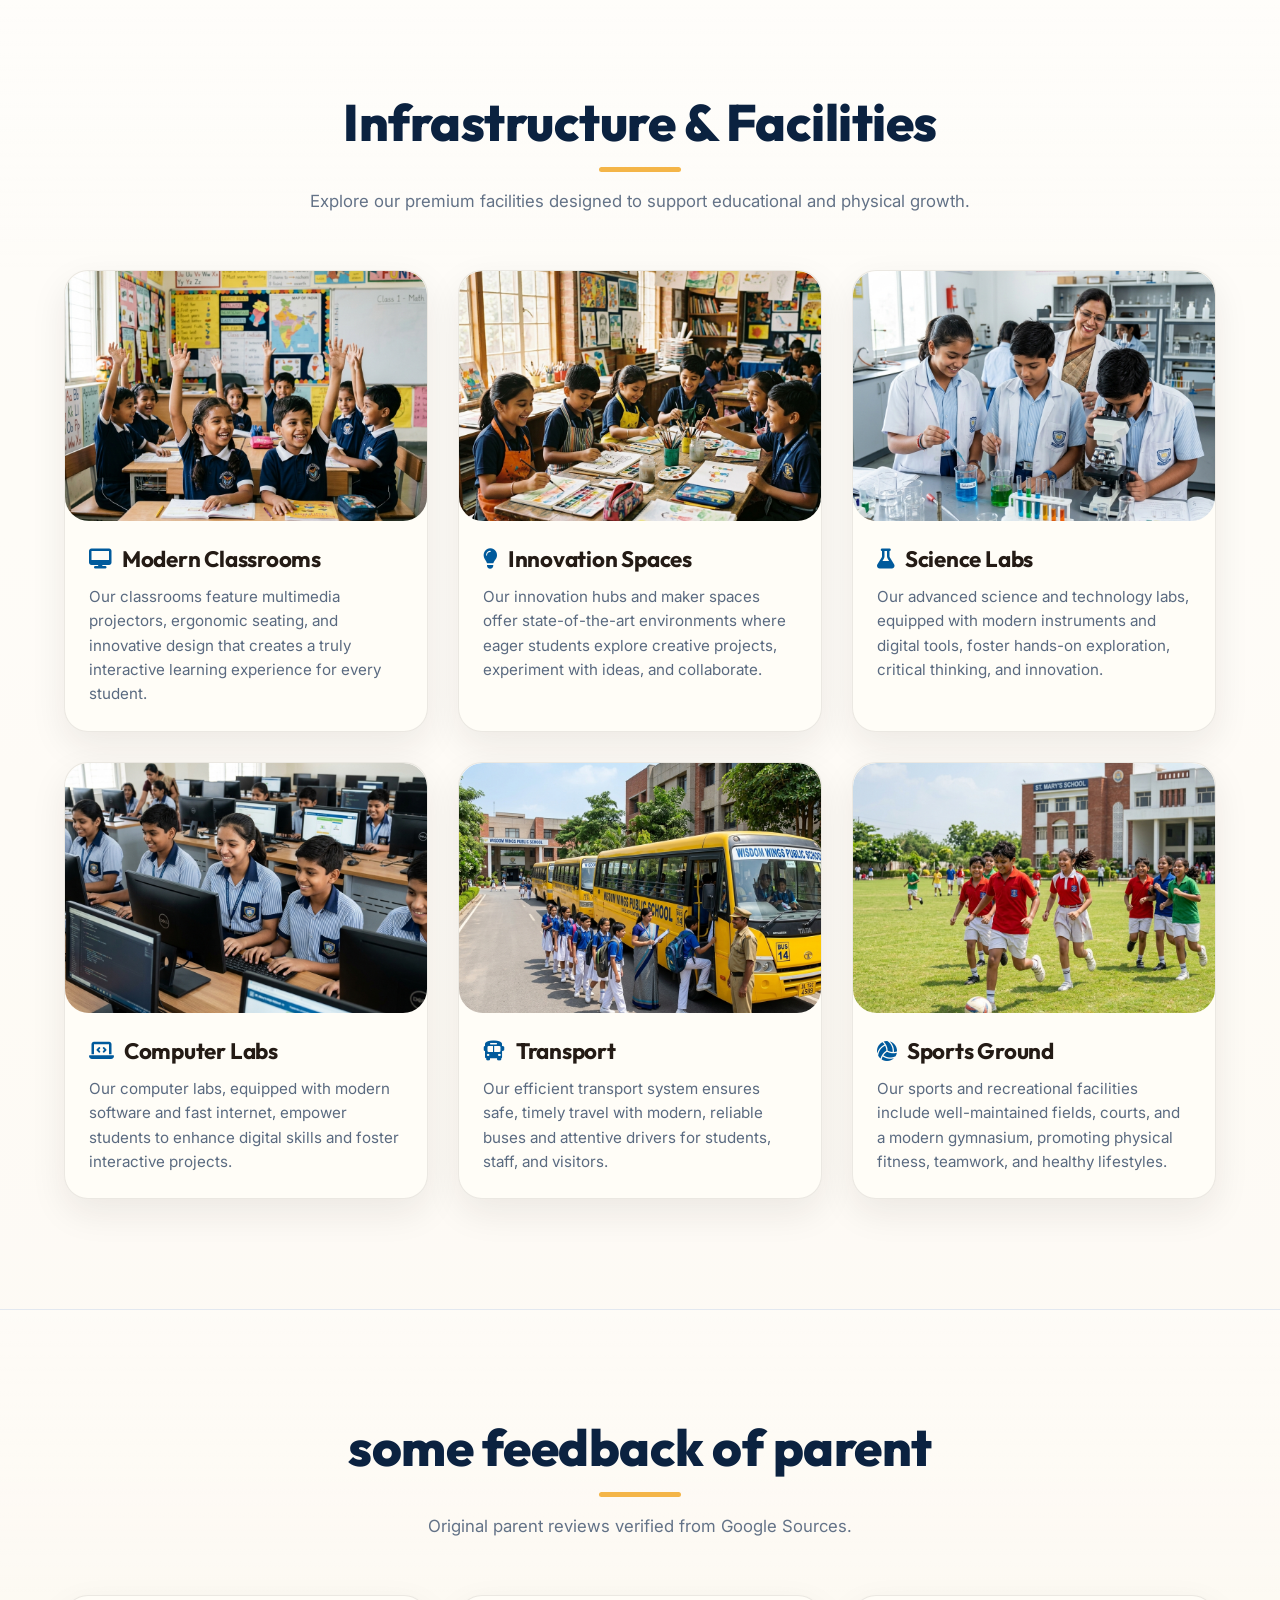
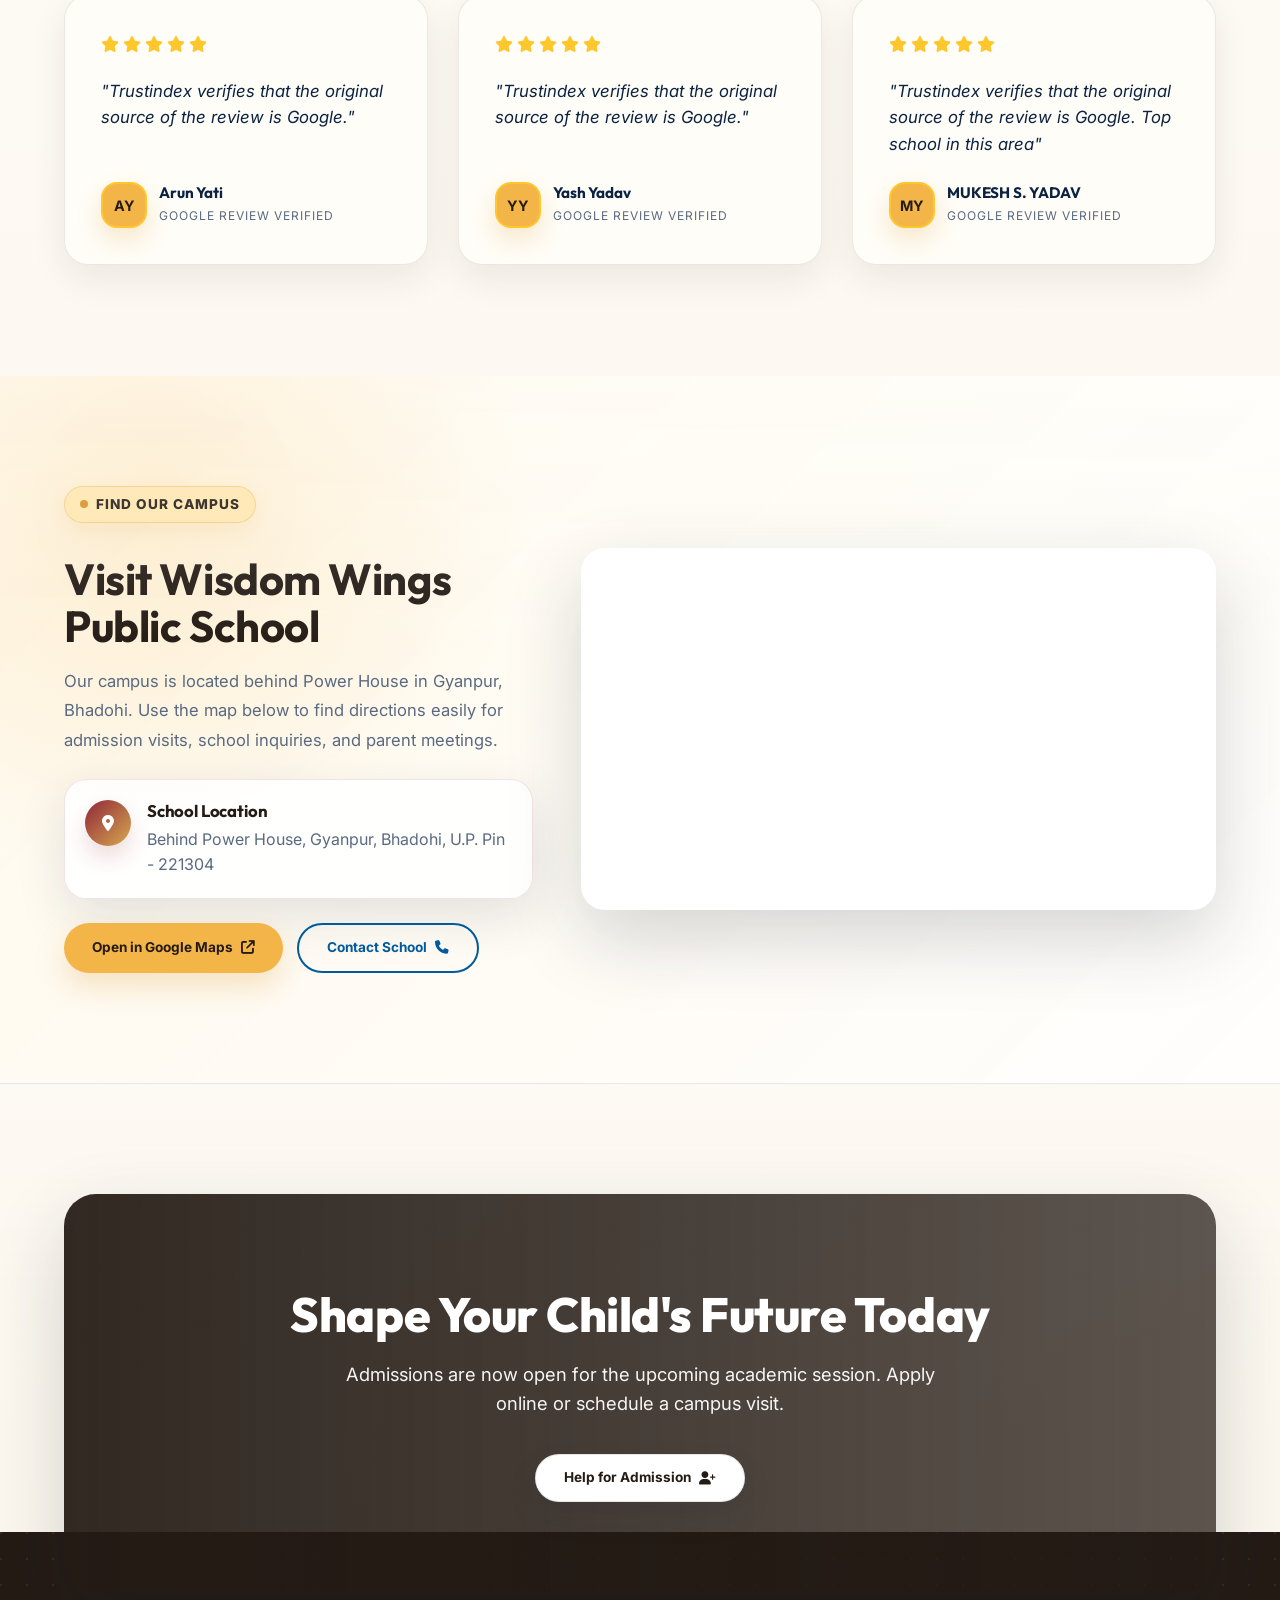
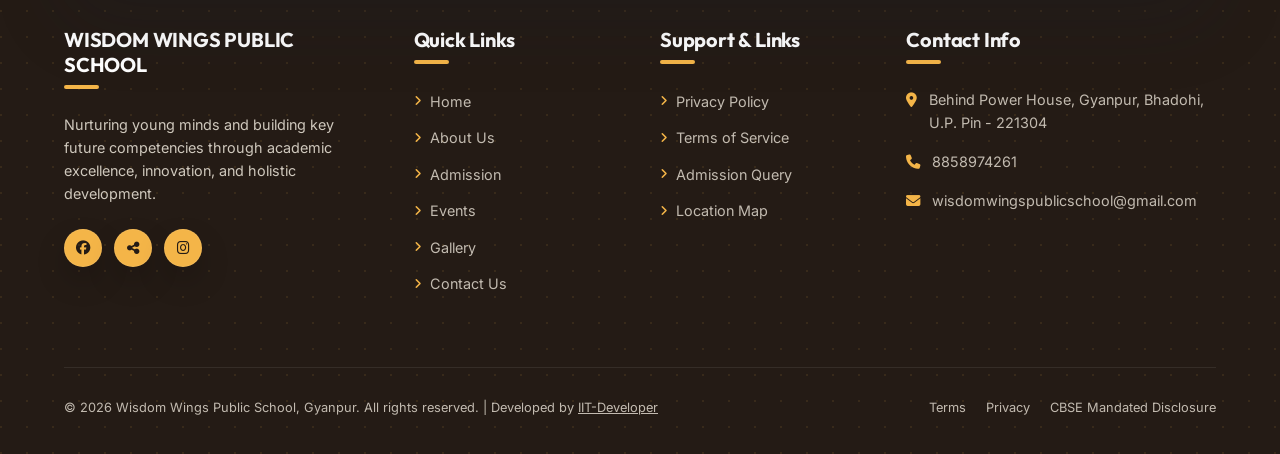
==== commit 0ab625e6: "Update index.html image references to use the new premium school photos" ====
--- a/index.html
+++ b/index.html
@@ -92,13 +92,13 @@
       </div>
       <div class="hero-school-showcase" aria-hidden="true">
         <div class="hero-photo hero-photo-main">
-          <img loading="eager" decoding="async" src="assets/original/DSC01743-scaled.jpg" alt="">
+          <img loading="eager" decoding="async" src="assets/original/school_image_1.jpg" alt="Wisdom Wings Campus">
         </div>
         <div class="hero-photo hero-photo-small">
-          <img loading="eager" decoding="async" src="assets/original/dsc_01432.jpg" alt="">
+          <img loading="eager" decoding="async" src="assets/original/kids_classes.jpg" alt="Primary Classroom">
         </div>
         <div class="hero-photo hero-photo-tall">
-          <img loading="eager" decoding="async" src="assets/original/DSC01432-scaled.jpg" alt="">
+          <img loading="eager" decoding="async" src="assets/original/school_library.png" alt="School Library">
         </div>
         <div class="hero-experience-badge">
           <strong>28+</strong>
@@ -212,13 +212,13 @@
         <div class="asym-grid-right">
           <div class="asym-card-col">
             <div class="asym-card">
-              <img loading="lazy" decoding="async" src="assets/original/dsc_01432.jpg" alt="Interactive Classrooms">
+              <img loading="lazy" decoding="async" src="assets/original/kids_classes.jpg" alt="Interactive Classrooms">
               <div class="asym-card-overlay">
                 <h3>Modern Classrooms</h3>
               </div>
             </div>
             <div class="asym-card">
-              <img loading="lazy" decoding="async" src="assets/original/whatsapp_image.jpg" alt="School Activities Banner">
+              <img loading="lazy" decoding="async" src="assets/original/school_activities.png" alt="School Activities Banner">
               <div class="asym-card-overlay">
                 <h3>Student Innovation</h3>
               </div>
@@ -227,13 +227,13 @@
 
           <div class="asym-card-col">
             <div class="asym-card">
-              <img loading="lazy" decoding="async" src="assets/gallery/science_lab.png" alt="Science Laboratory">
+              <img loading="lazy" decoding="async" src="assets/original/school_science_lab.png" alt="Science Laboratory">
               <div class="asym-card-overlay">
                 <h3>Science Labs</h3>
               </div>
             </div>
             <div class="asym-card">
-              <img loading="lazy" decoding="async" src="assets/generated/school-sports-ground-v2.jpg" alt="Sports Grounds">
+              <img loading="lazy" decoding="async" src="assets/original/school_playground.png" alt="Sports Grounds">
               <div class="asym-card-overlay">
                 <h3>Sports Ground</h3>
               </div>
@@ -329,7 +329,7 @@
       <div class="facilities-grid">
         <div class="facility-card">
           <div class="facility-img">
-            <img loading="lazy" decoding="async" src="assets/original/dsc_01432.jpg" alt="Modern Classrooms">
+            <img loading="lazy" decoding="async" src="assets/original/kids_classes.jpg" alt="Modern Classrooms">
           </div>
           <div class="facility-info">
             <h3><i class="fa-solid fa-desktop"></i> Modern Classrooms</h3>
@@ -339,7 +339,7 @@
         </div>
         <div class="facility-card">
           <div class="facility-img">
-            <img loading="lazy" decoding="async" src="assets/original/whatsapp_image.jpg" alt="Innovation Spaces">
+            <img loading="lazy" decoding="async" src="assets/original/school_activities.png" alt="Innovation Spaces">
           </div>
           <div class="facility-info">
             <h3><i class="fa-solid fa-lightbulb"></i> Innovation Spaces</h3>
@@ -349,7 +349,7 @@
         </div>
         <div class="facility-card">
           <div class="facility-img">
-            <img loading="lazy" decoding="async" src="assets/gallery/science_lab.png" alt="Science Labs">
+            <img loading="lazy" decoding="async" src="assets/original/school_science_lab.png" alt="Science Labs">
           </div>
           <div class="facility-info">
             <h3><i class="fa-solid fa-flask"></i> Science Labs</h3>
@@ -359,7 +359,7 @@
         </div>
         <div class="facility-card">
           <div class="facility-img">
-            <img loading="lazy" decoding="async" src="assets/generated/school-computer-lab.jpg" alt="Computer Labs">
+            <img loading="lazy" decoding="async" src="assets/original/school_computer_lab.png" alt="Computer Labs">
           </div>
           <div class="facility-info">
             <h3><i class="fa-solid fa-laptop-code"></i> Computer Labs</h3>
@@ -369,7 +369,7 @@
         </div>
         <div class="facility-card">
           <div class="facility-img">
-            <img loading="lazy" decoding="async" src="assets/generated/school-transport-bus.jpg" alt="School Transport">
+            <img loading="lazy" decoding="async" src="assets/original/school_transport.jpg" alt="School Transport">
           </div>
           <div class="facility-info">
             <h3><i class="fa-solid fa-bus"></i> Transport</h3>
@@ -379,7 +379,7 @@
         </div>
         <div class="facility-card">
           <div class="facility-img">
-            <img loading="lazy" decoding="async" src="assets/generated/school-sports-ground-v2.jpg" alt="Sports Ground">
+            <img loading="lazy" decoding="async" src="assets/original/school_playground.png" alt="Sports Ground">
           </div>
           <div class="facility-info">
             <h3><i class="fa-solid fa-volleyball"></i> Sports Ground</h3>
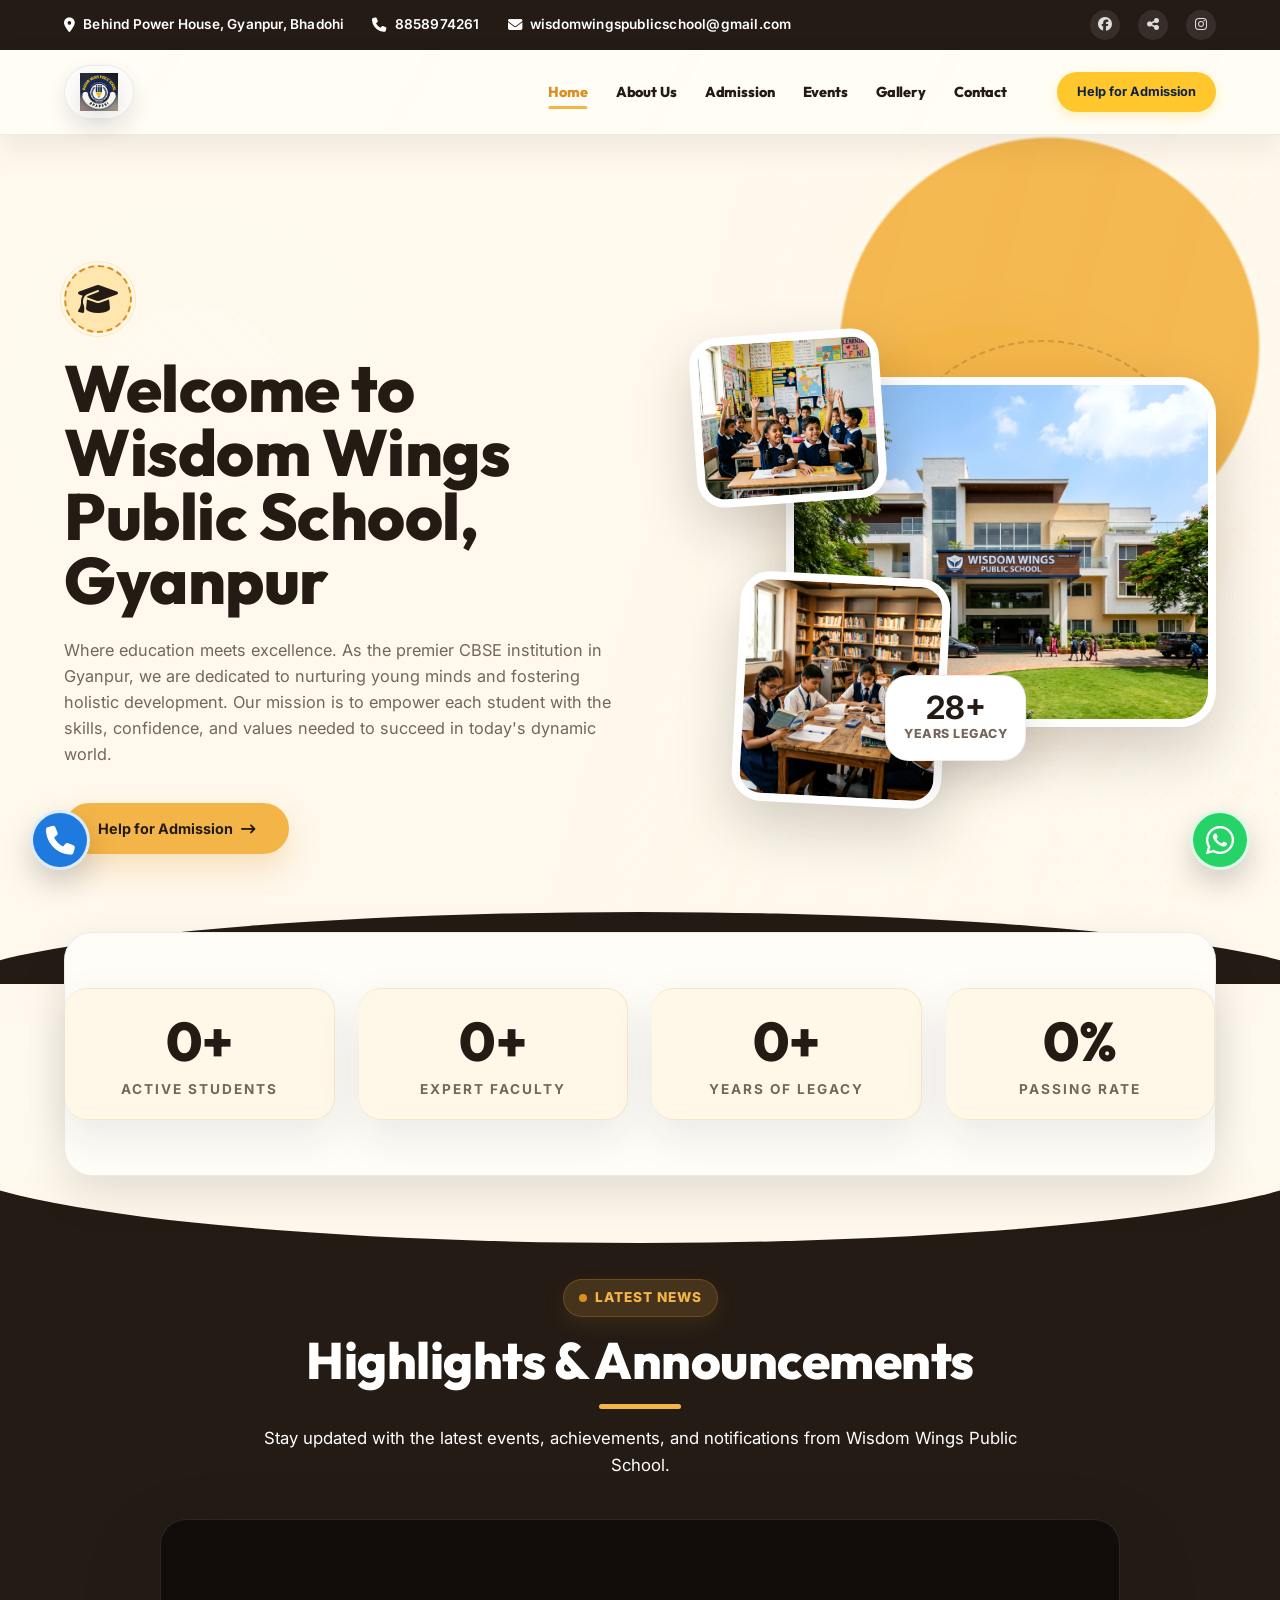
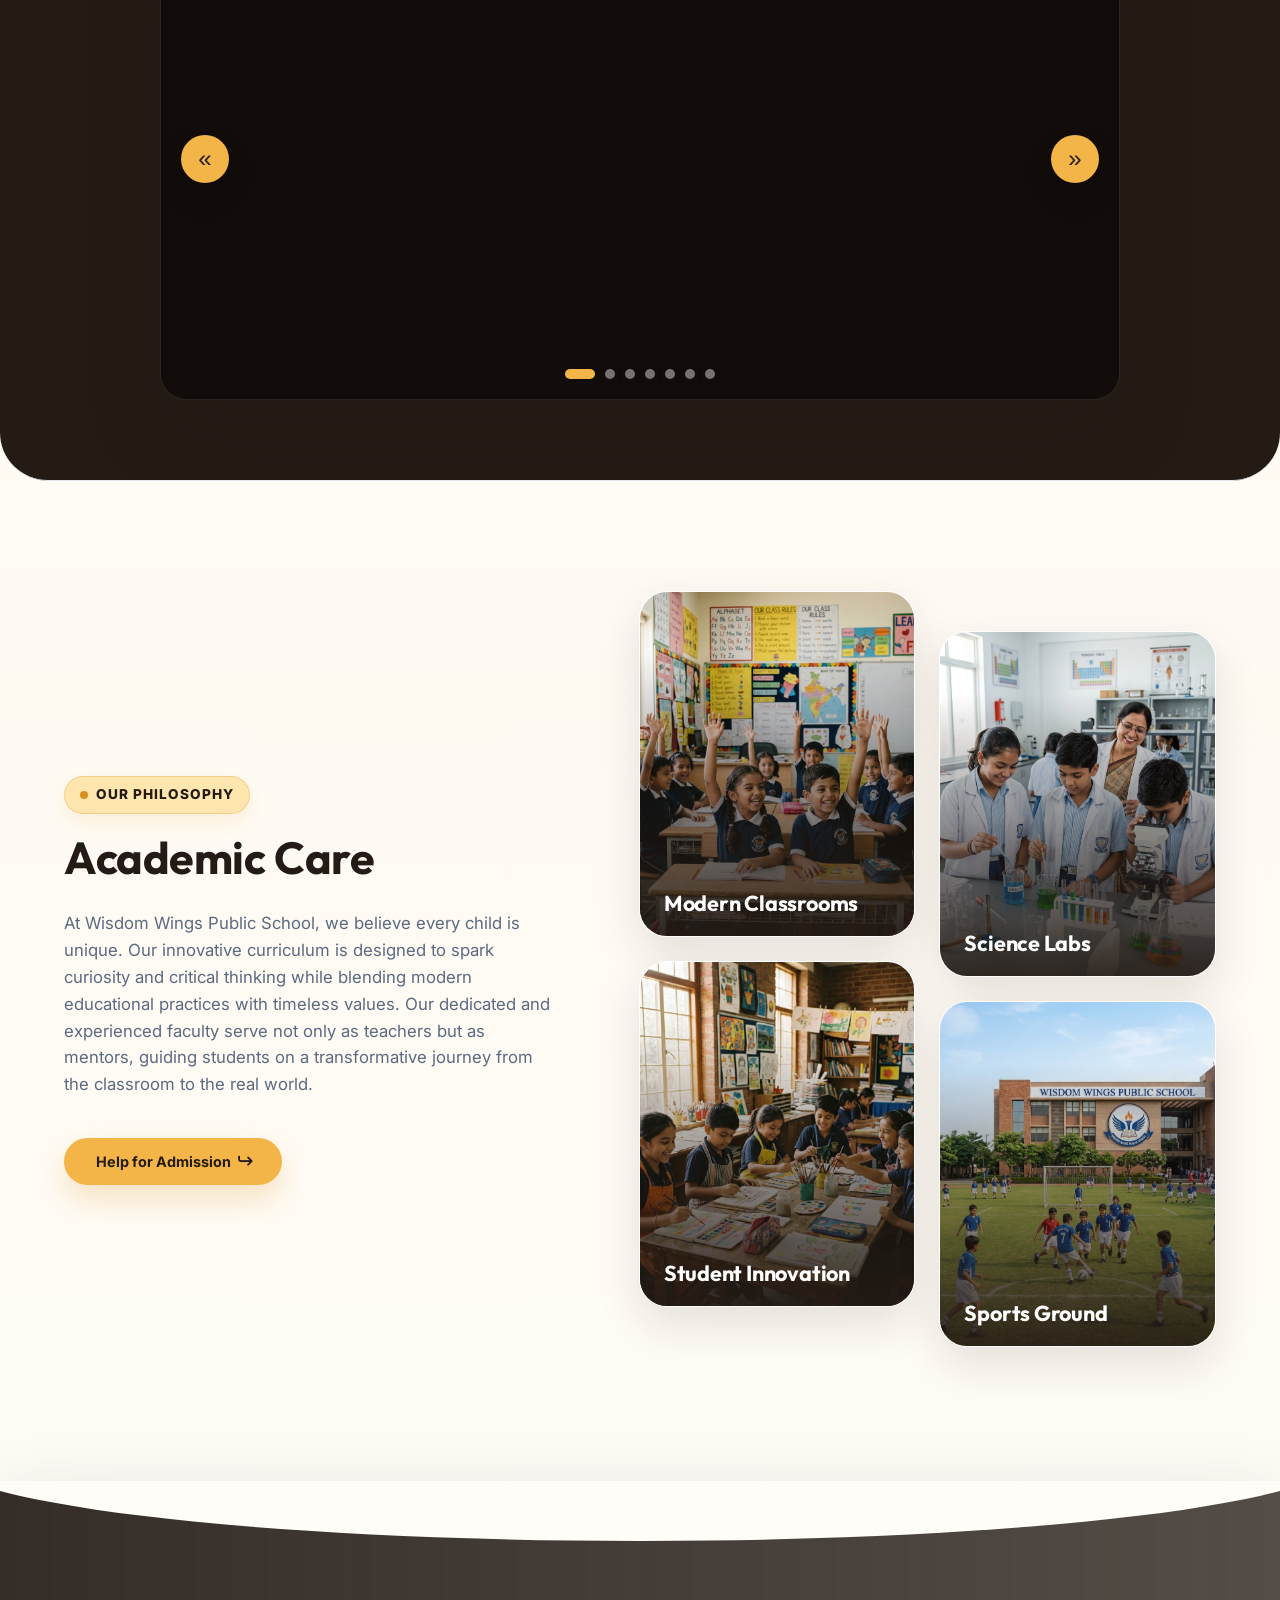
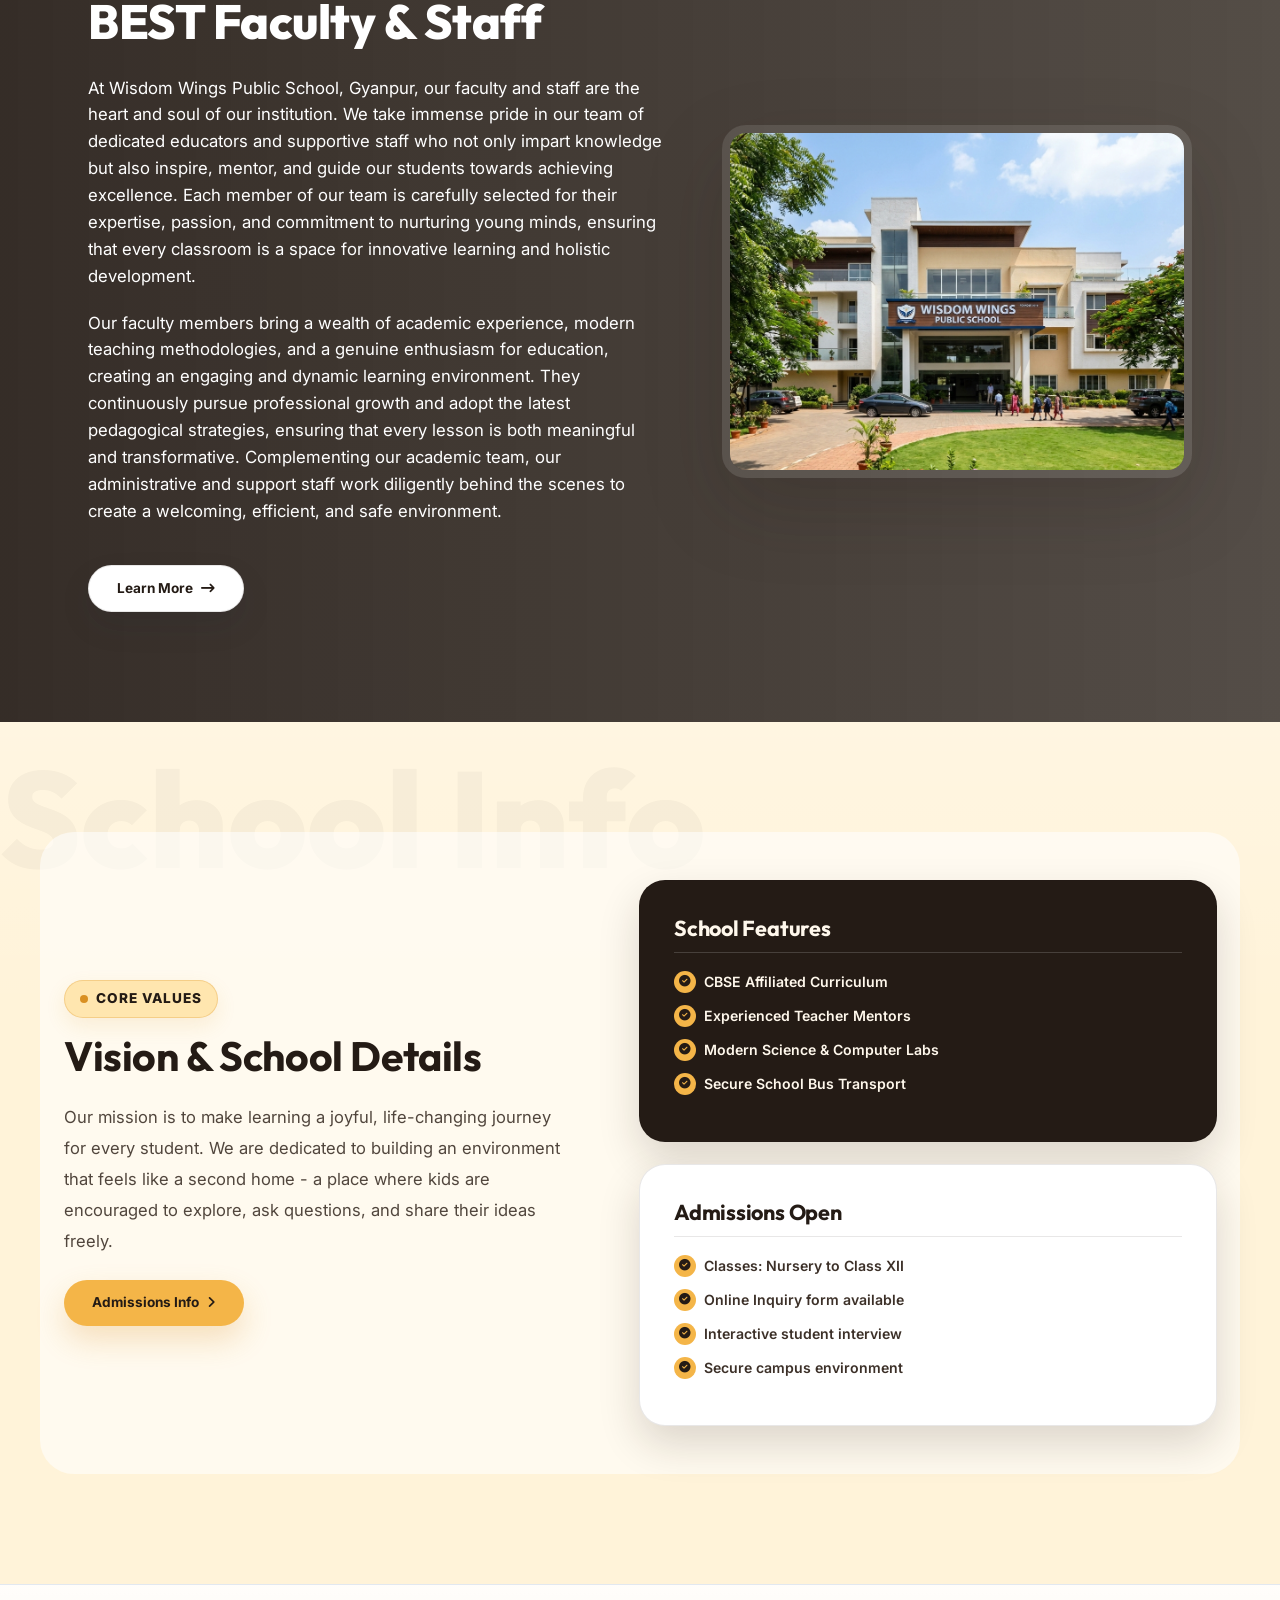
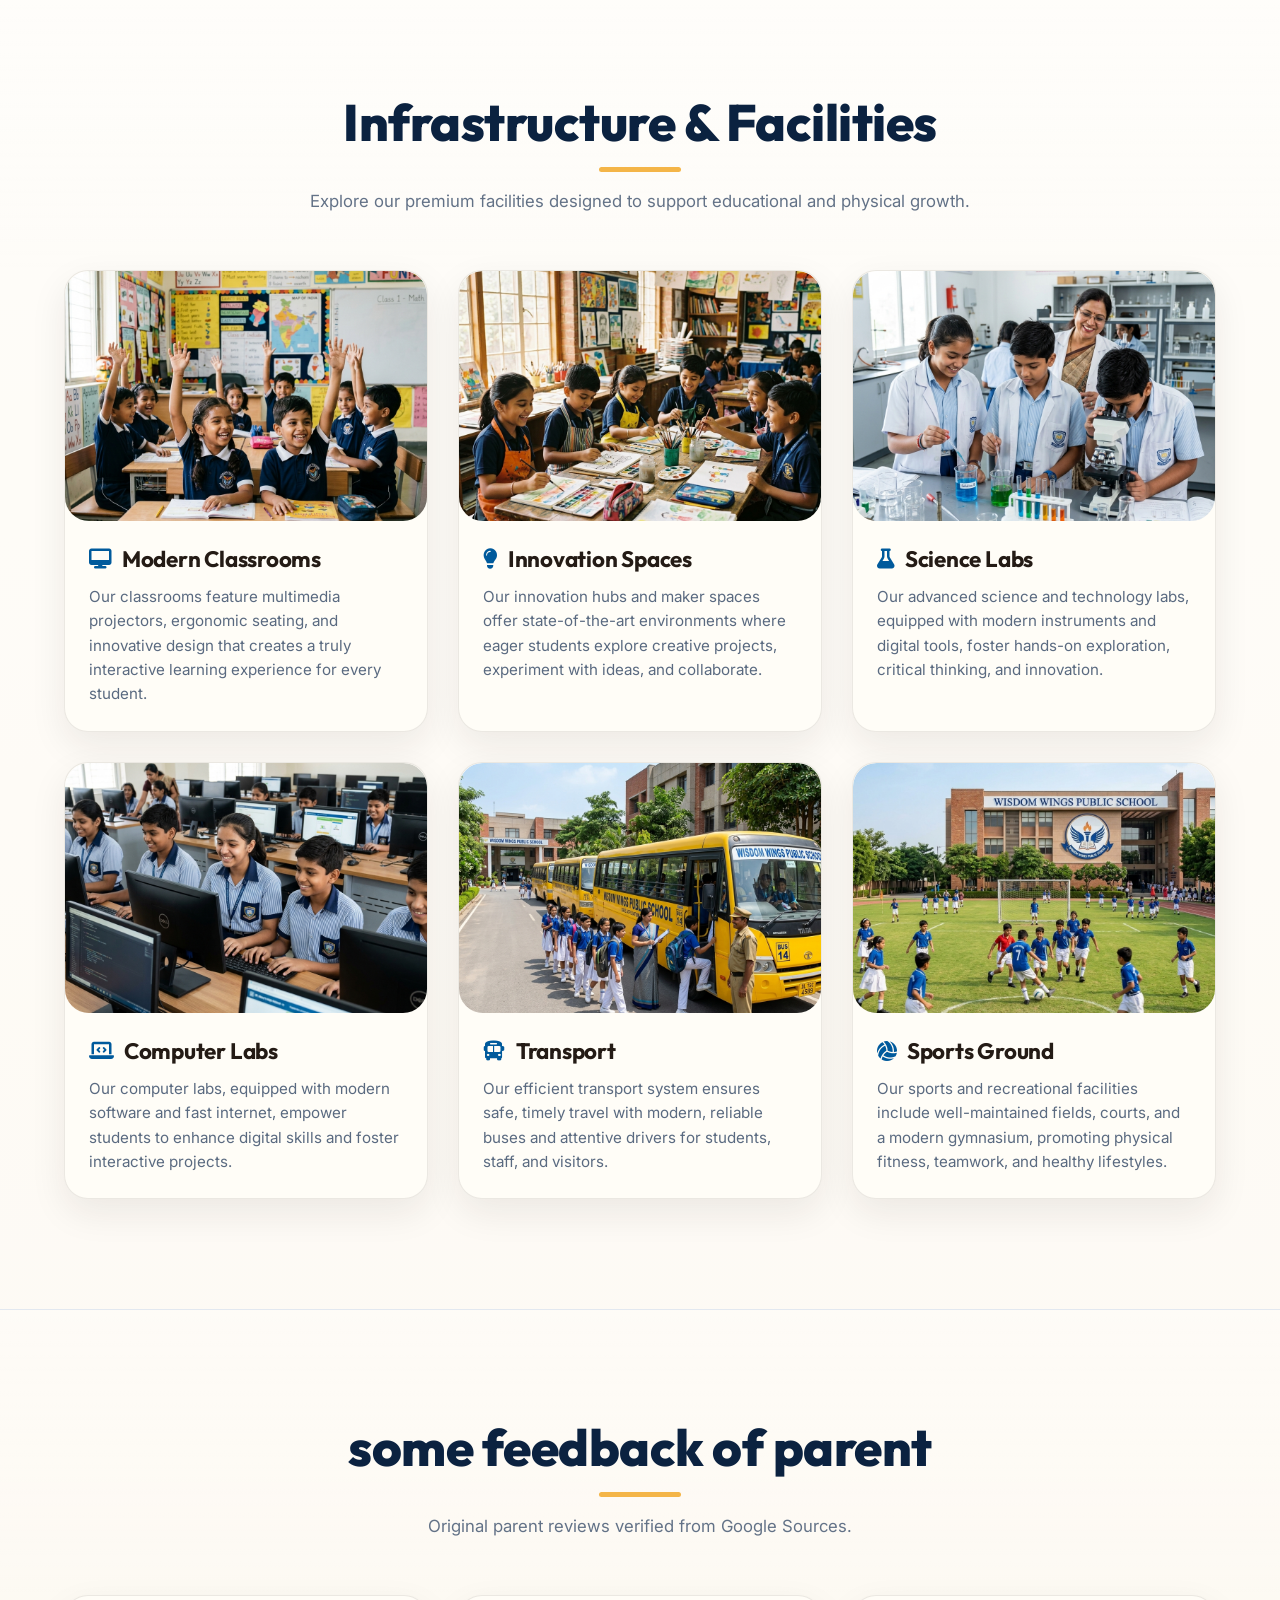
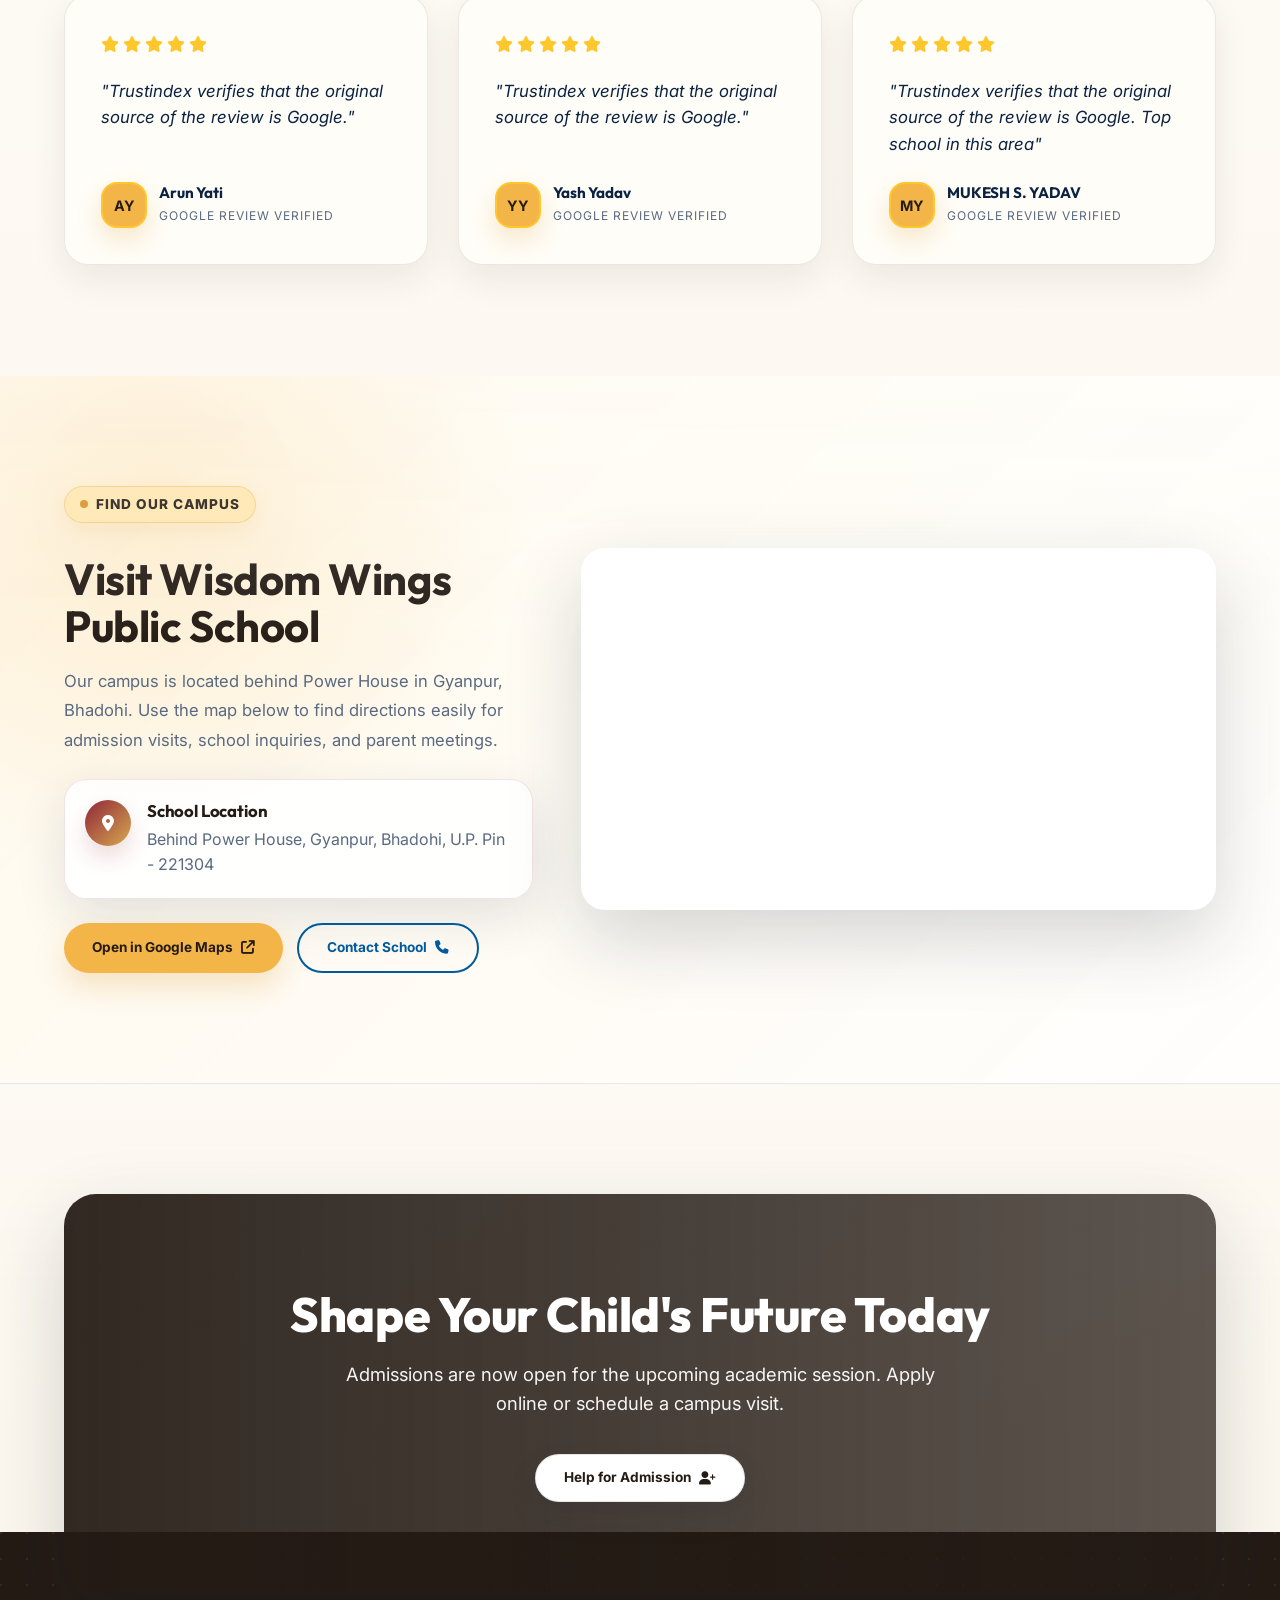
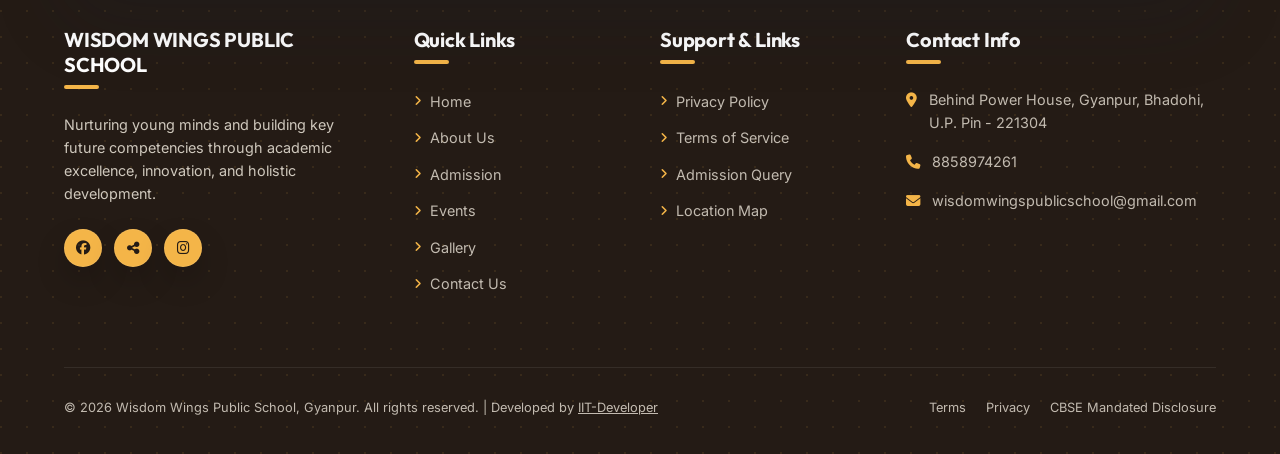
==== commit 1f9984fa: "Rename school_playground.png to schools_playground.png and update all HTML file references" ====
--- a/index.html
+++ b/index.html
@@ -233,7 +233,7 @@
               </div>
             </div>
             <div class="asym-card">
-              <img loading="lazy" decoding="async" src="assets/original/school_playground.png" alt="Sports Grounds">
+              <img loading="lazy" decoding="async" src="assets/original/schools_playground.png" alt="Sports Grounds">
               <div class="asym-card-overlay">
                 <h3>Sports Ground</h3>
               </div>
@@ -379,7 +379,7 @@
         </div>
         <div class="facility-card">
           <div class="facility-img">
-            <img loading="lazy" decoding="async" src="assets/original/school_playground.png" alt="Sports Ground">
+            <img loading="lazy" decoding="async" src="assets/original/schools_playground.png" alt="Sports Ground">
           </div>
           <div class="facility-info">
             <h3><i class="fa-solid fa-volleyball"></i> Sports Ground</h3>
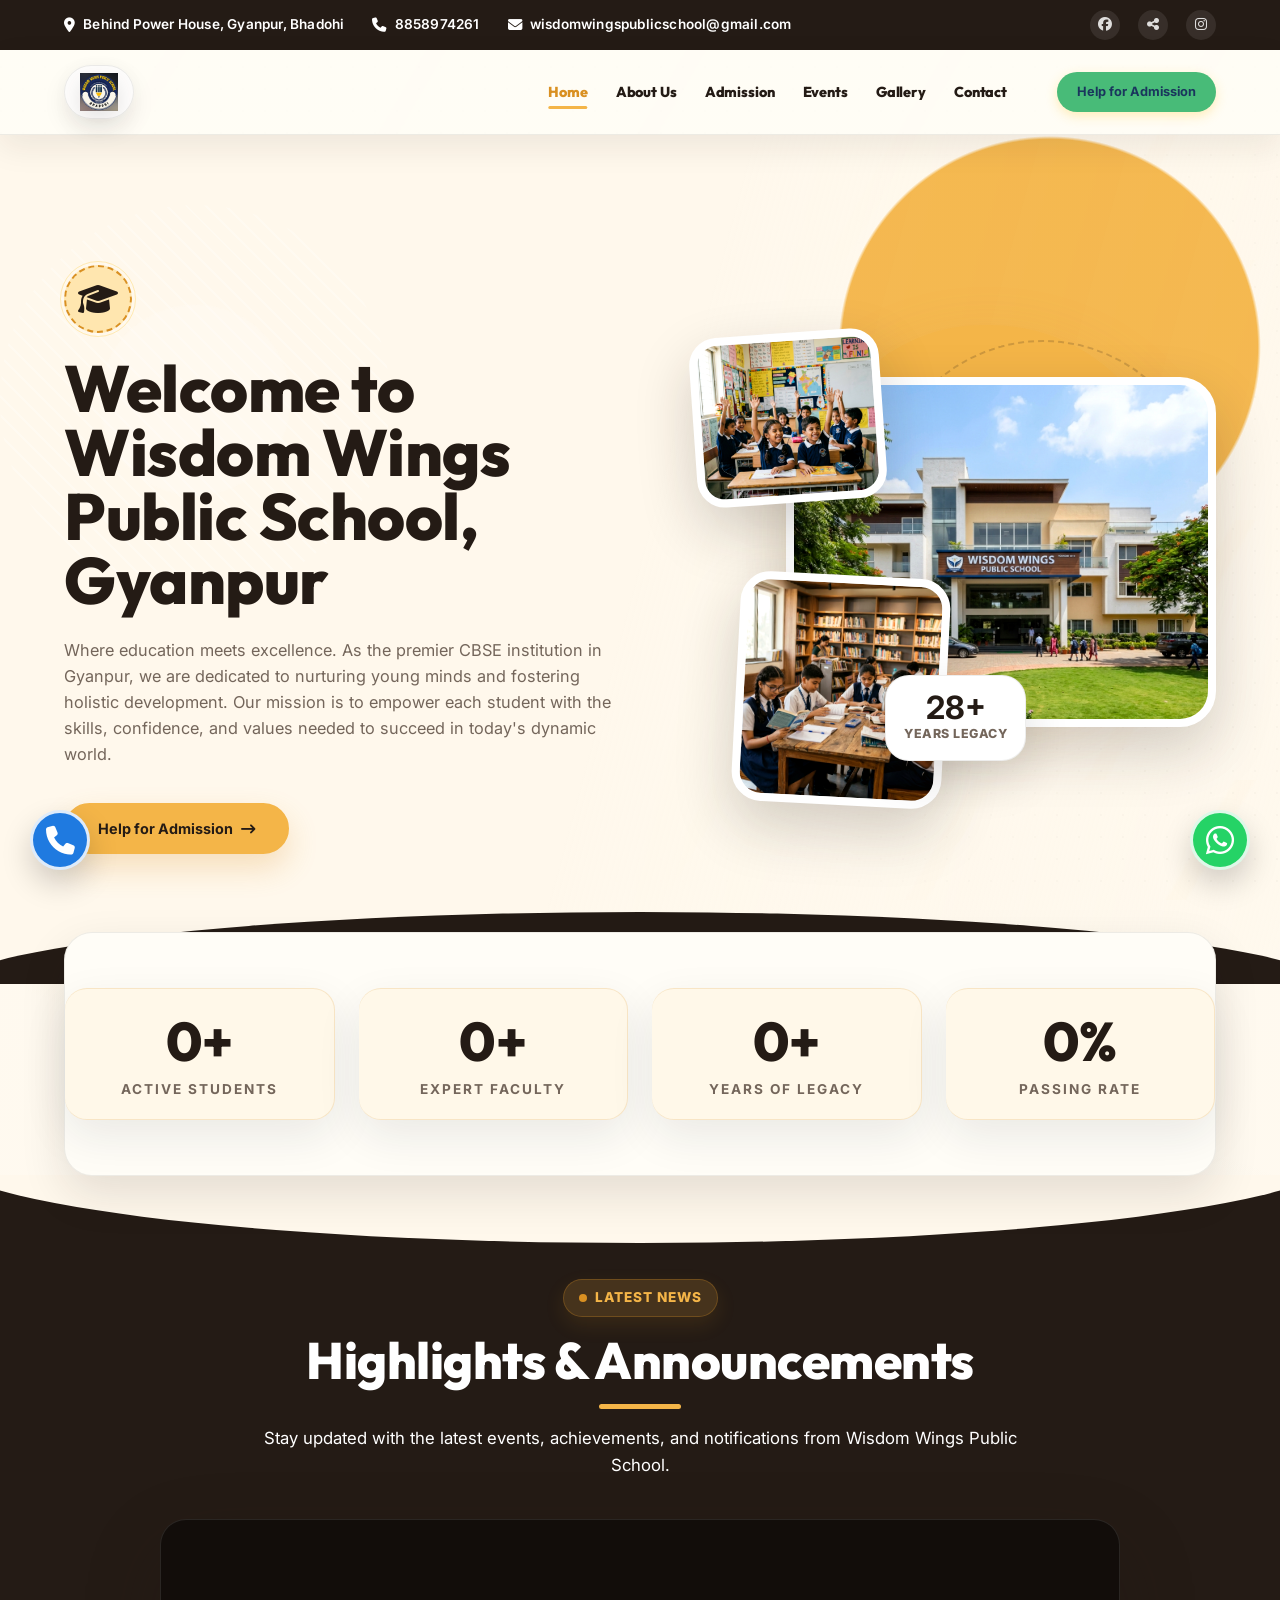
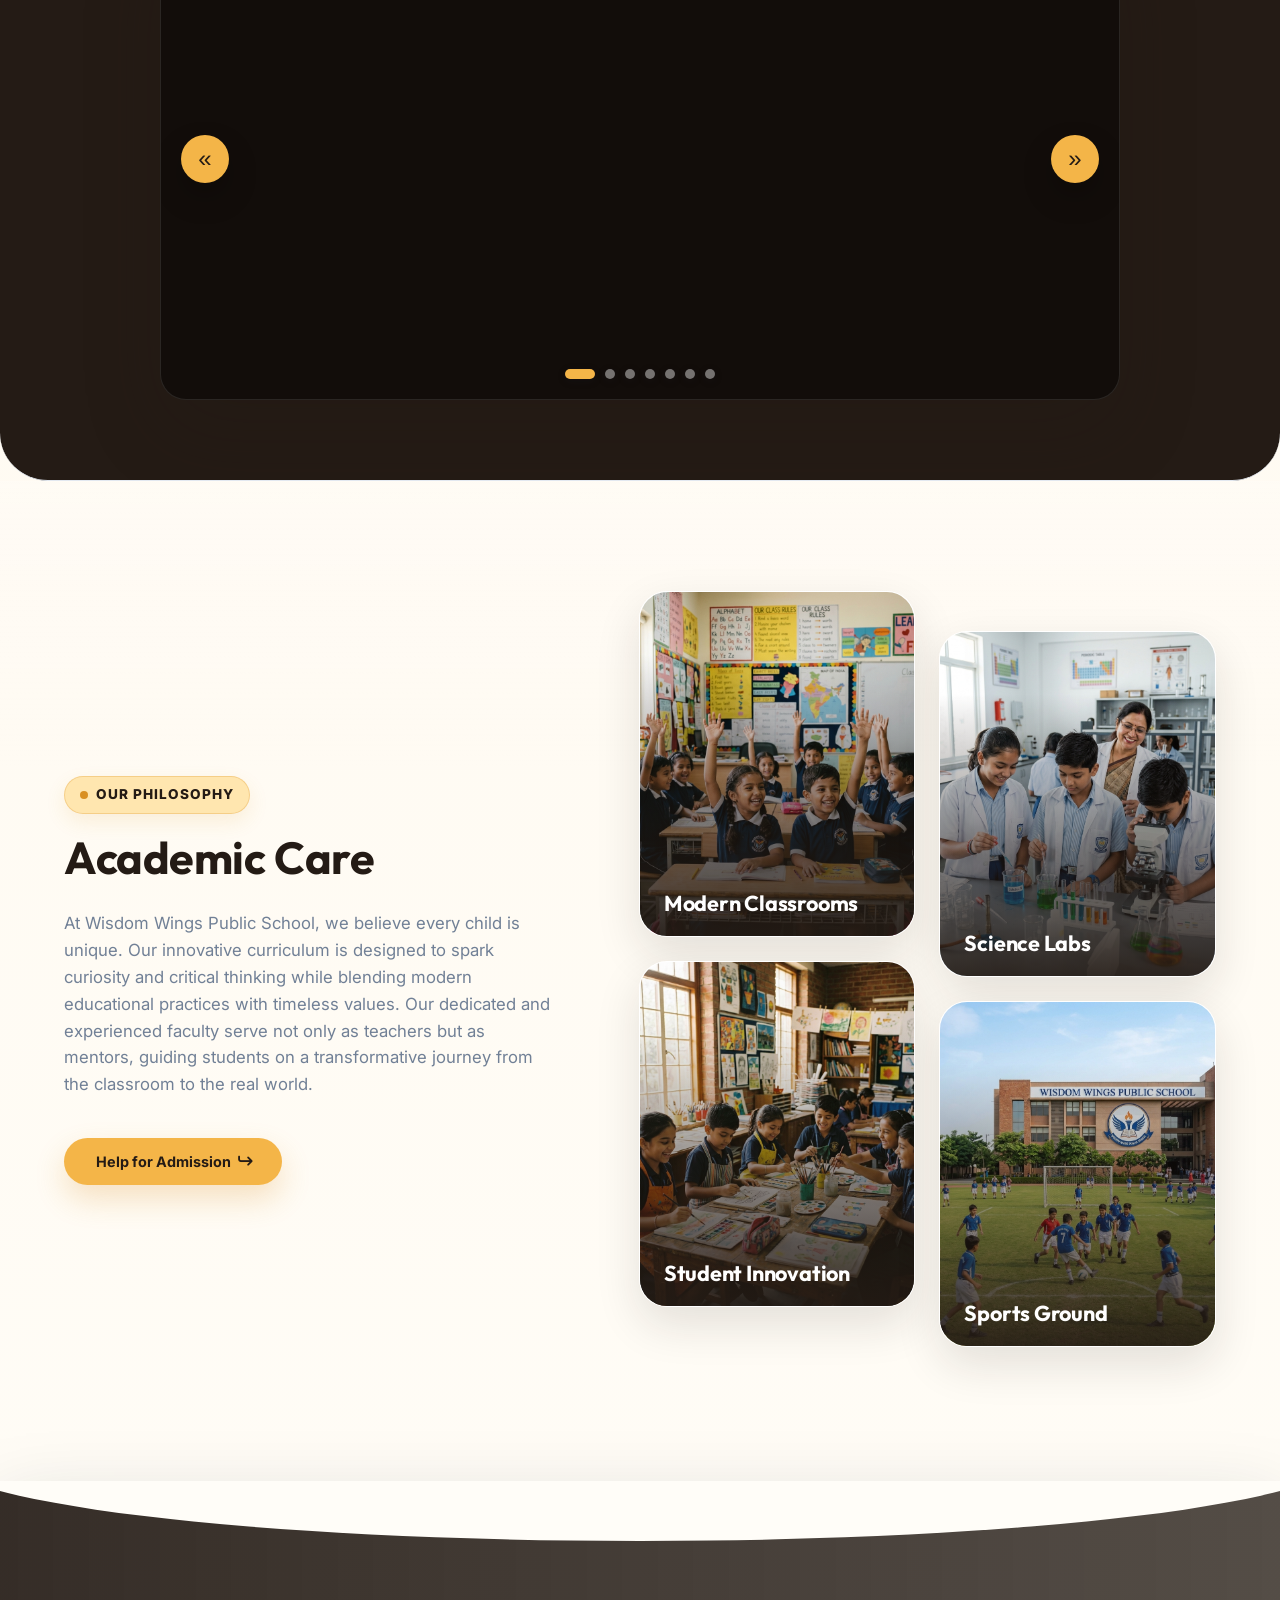
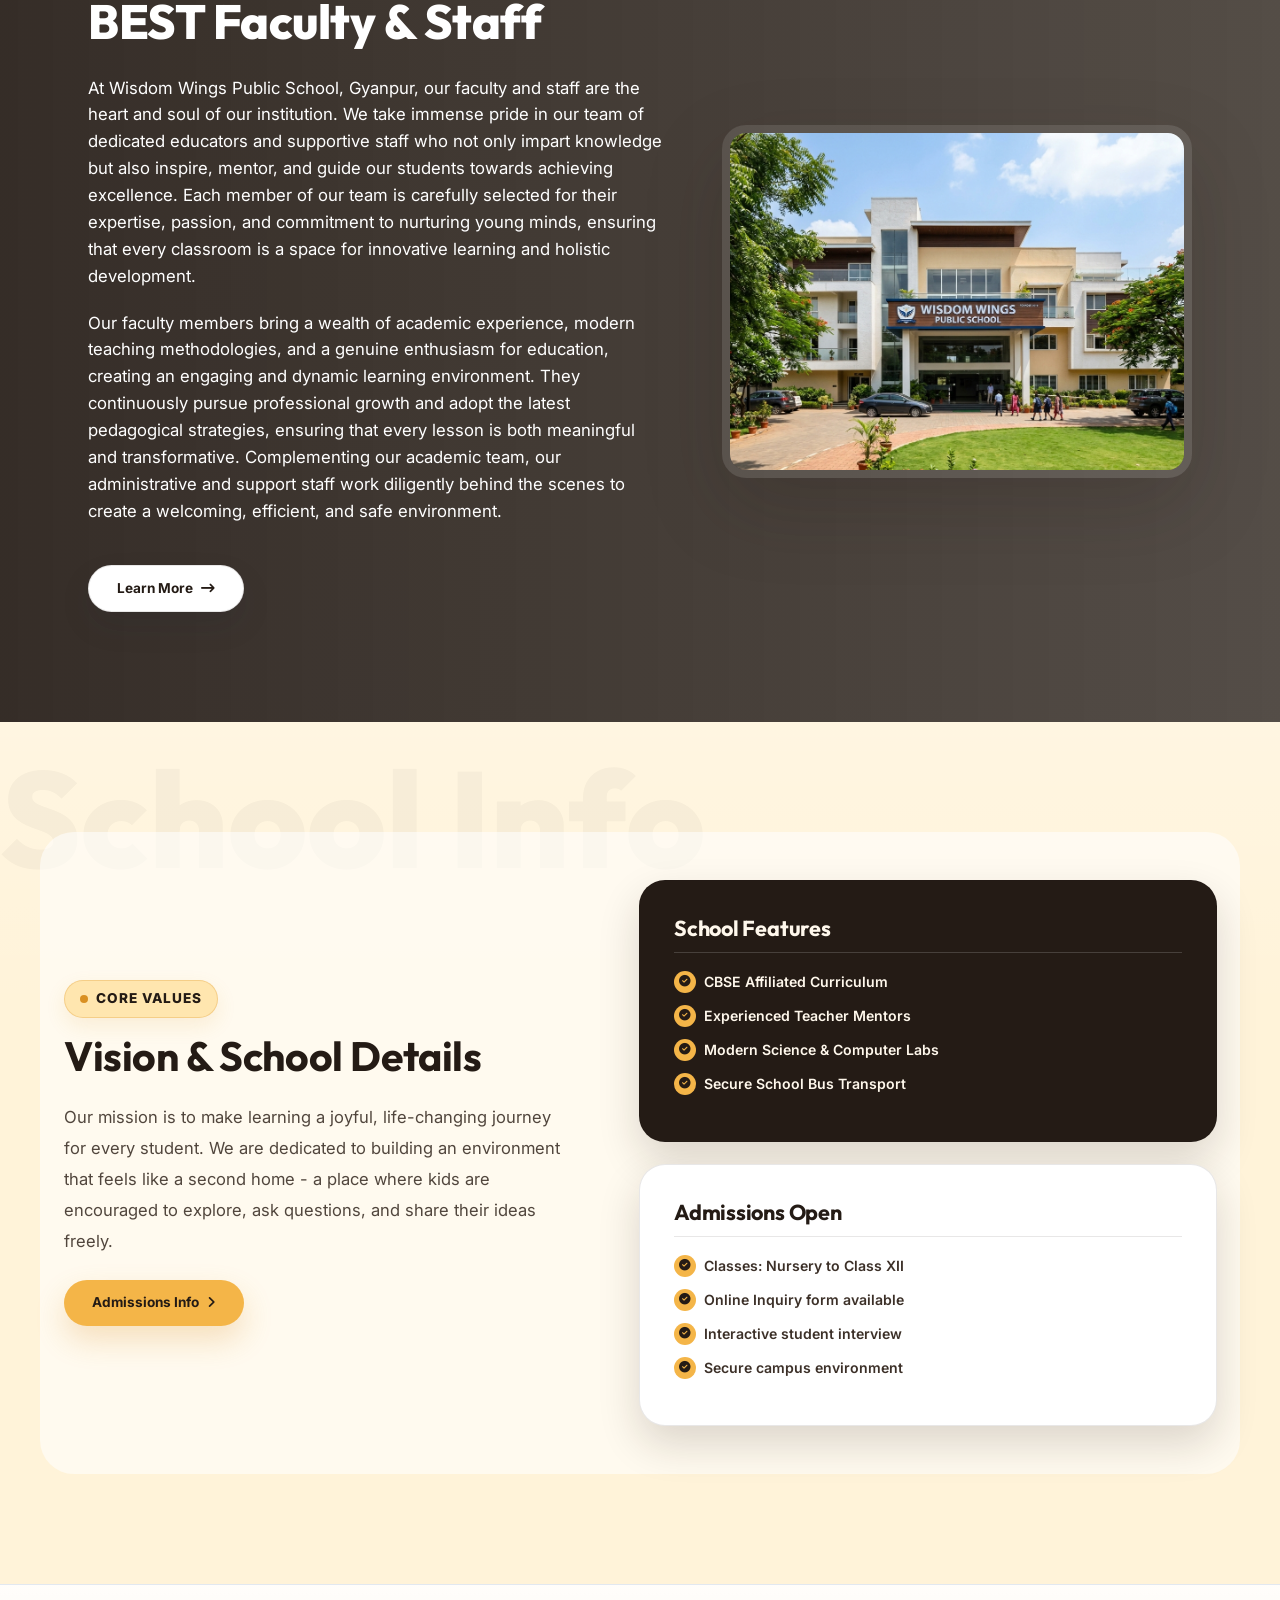
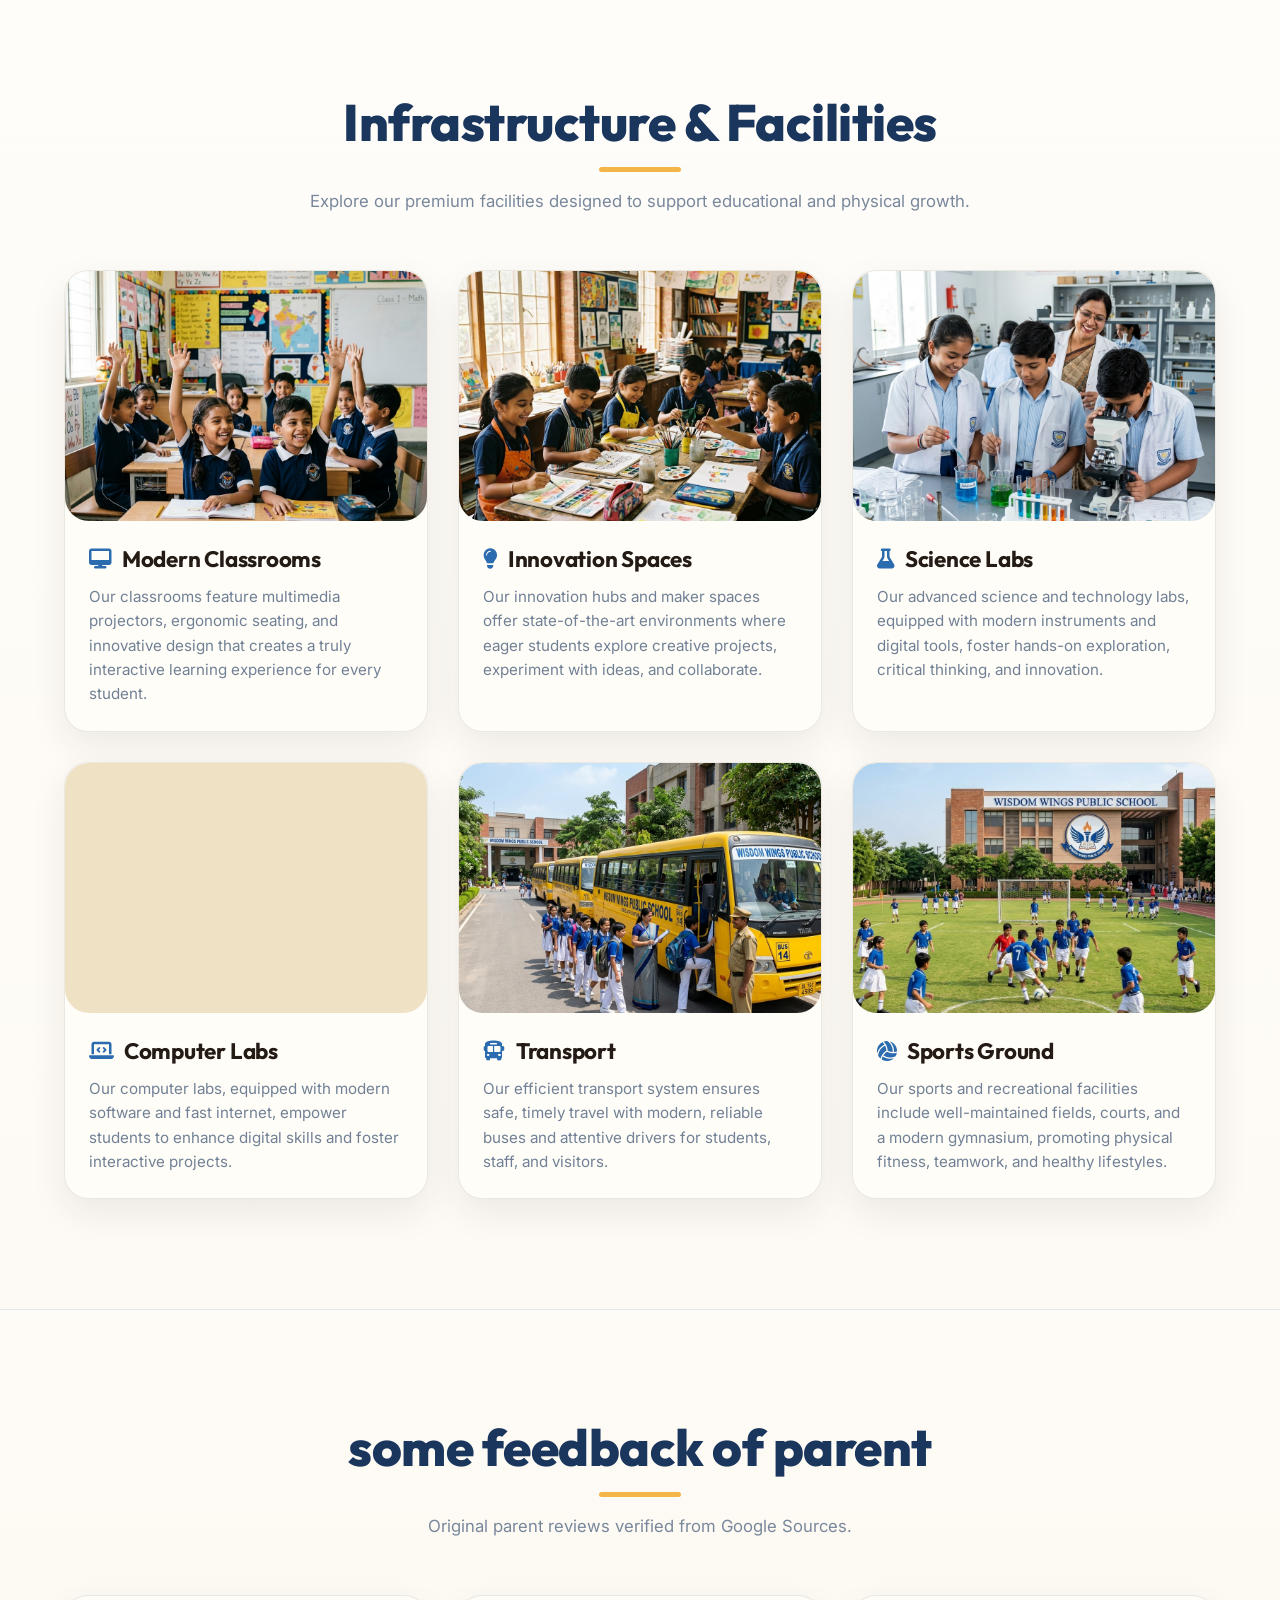
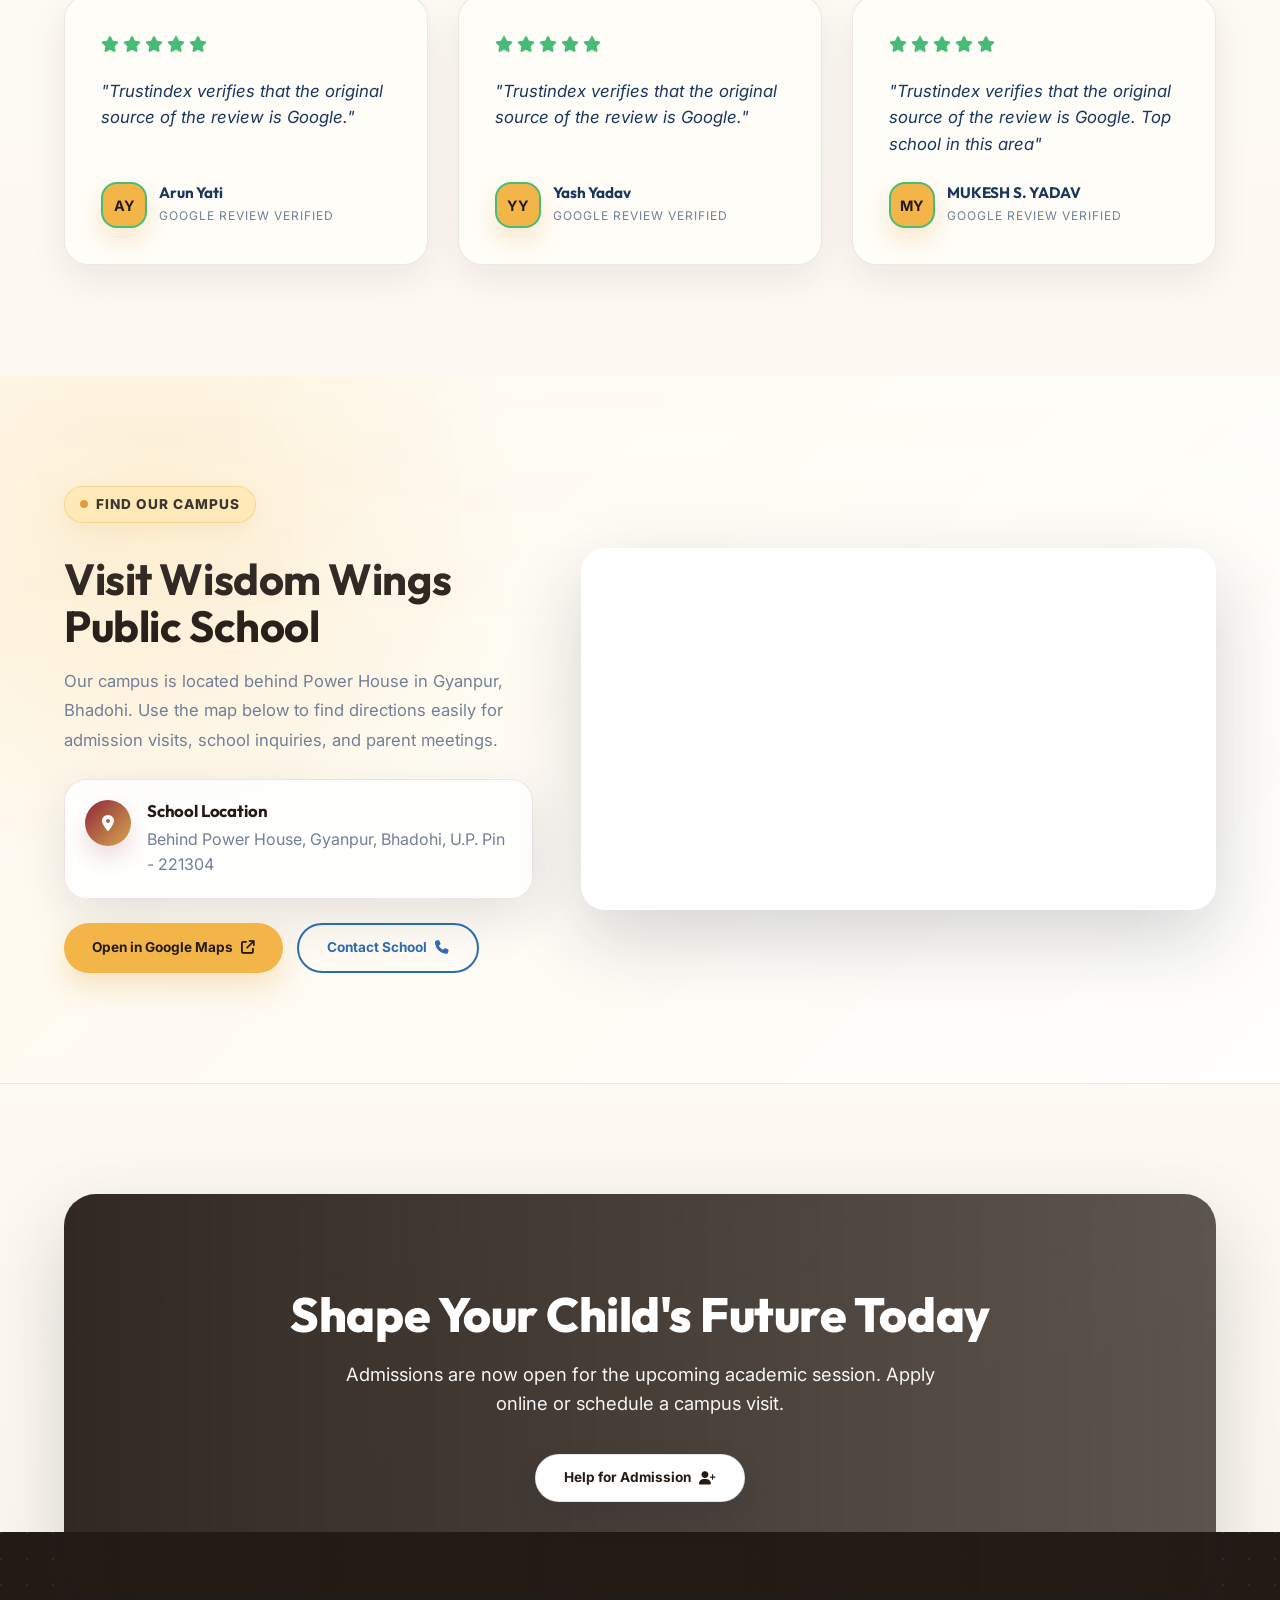
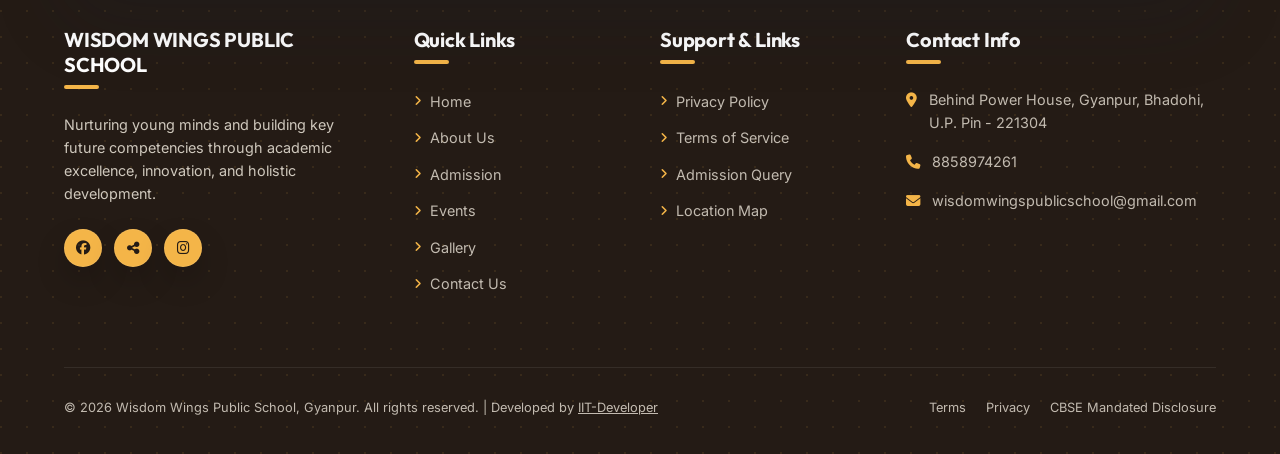
==== commit a92e348d: "Retheme website to match mockup colors with Deep Navy, Medium Blue, and Fresh Green accents" ====
--- a/index.html
+++ b/index.html
@@ -10,7 +10,7 @@
     content="Welcome to Wisdom Wings Public School, Gyanpur, Bhadohi. A premier CBSE institution dedicated to academic excellence, experienced faculty, and holistic development. Apply online today.">
     <link rel="icon" type="image/png" href="assets/original/logo-150x150.png">
   <link rel="apple-touch-icon" href="assets/original/logo-150x150.png">
-  <link rel="stylesheet" href="assets/css/style.css?v=1.1">
+  <link rel="stylesheet" href="assets/css/style.css?v=1.2">
   <link rel="stylesheet" href="https://cdnjs.cloudflare.com/ajax/libs/font-awesome/6.4.0/css/all.min.css">
 </head>
 
--- a/assets/css/style.css
+++ b/assets/css/style.css
@@ -7,19 +7,19 @@
 
 :root {
   /* School Premium Color Palette */
-  --primary-color: #005A9C;       /* Medium Blue / Royal Blue */
-  --primary-hover: #0B2240;       /* Deep Navy Blue */
-  --secondary-color: #0B2240;     /* Deep Navy Blue */
-  --accent-color: #FFC72C;        /* Golden Yellow */
-  --accent-gold: #FFC72C;         /* Legacy gold alias */
-  --accent-blue: #005A9C;         /* Medium Blue alias */
-  --bg-cream: #F4F6F8;            /* Very Light Gray background */
+  --primary-color: #2B6CB0;       /* Medium Blue / Royal Blue */
+  --primary-hover: #1A365D;       /* Deep Navy Blue */
+  --secondary-color: #1A365D;     /* Deep Navy Blue */
+  --accent-color: #48BB78;        /* Fresh School Green */
+  --accent-gold: #48BB78;         /* Fresh School Green alias */
+  --accent-blue: #2B6CB0;         /* Medium Blue alias */
+  --bg-cream: #F7FAFC;            /* Light background matching the mockup */
   --bg-white: #ffffff;
-  --text-dark: #0B2240;           /* Deep Navy Blue for headers */
-  --text-body: #1E293B;           /* Dark gray for readability */
-  --text-light: #5A6A80;          /* Muted steel-gray for secondary text */
+  --text-dark: #1A365D;           /* Deep Navy Blue for headers */
+  --text-body: #2D3748;           /* Charcoal for body readability */
+  --text-light: #718096;          /* Steel-gray for secondary text */
   --border-color: #E2E8F0;        /* Soft gray border */
-  --bg-dark-charcoal: #0B2240;    /* Deep Navy Blue for footer */
+  --bg-dark-charcoal: #1A365D;    /* Deep Navy Blue for footer */
   
   /* Modern Shadows */
   --shadow-sm: 0 4px 12px rgba(15, 23, 42, 0.02);
